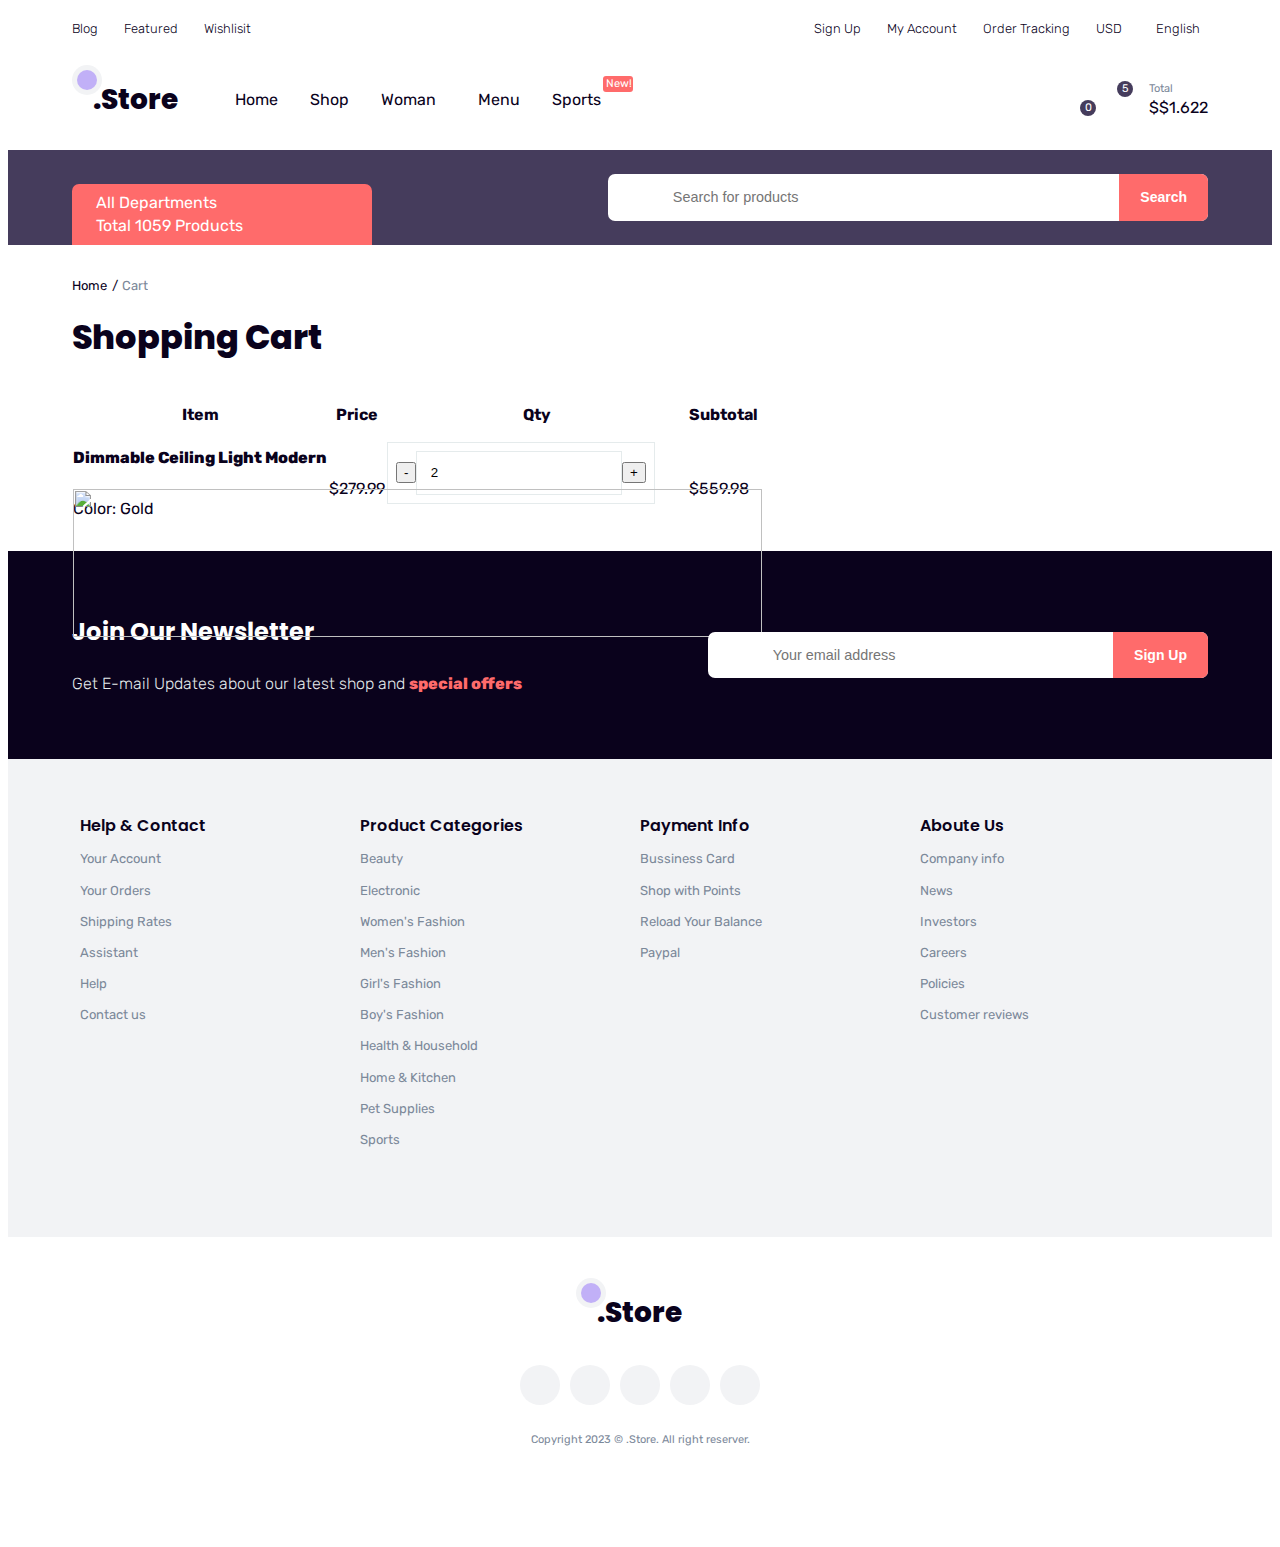
==== cart.html @ 0403518c "New Update" ====
<!DOCTYPE html>
<html lang="en">
  <head>
    <meta charset="UTF-8" />
    <meta http-equiv="X-UA-Compatible" content="IE=edge" />
    <meta name="viewport" content="width=device-width, initial-scale=1.0" />
    <link rel="stylesheet" href="style.css" />
    <link
      href="https://cdn.jsdelivr.net/npm/remixicon@2.5.0/fonts/remixicon.css"
      rel="stylesheet"
    />
    <link
      rel="stylesheet"
      href="https://cdn.jsdelivr.net/npm/swiper@8/swiper-bundle.min.css"
    />
    <title>E-commerce Website</title>
  </head>

  <body>
    <div id="page" class="site page-cart">
      <aside class="site-off desktop-hide">
        <div class="off-canvas">
          <div class="canvas-head">
            <div class="logo">
              <a href="/"><span class="circle"></span>.Store</a>
            </div>
            <a href="#" class="t-close flexcenter"
              ><i class="ri-close-line"></i
            ></a>
          </div>
          <div class="departments"></div>
          <nav></nav>
          <div class="thetop-nav"></div>
        </div>
      </aside>

      <!-- Start Header -->
      <header>
        <!-- Header Top -->
        <div class="header-top mobile-hide">
          <div class="container">
            <div class="wrapper flexitem">
              <div class="left">
                <ul class="flexitem main-links">
                  <li><a href="#">Blog</a></li>
                  <li><a href="#">Featured</a></li>
                  <li><a href="#">Wishlisit</a></li>
                </ul>
              </div>
              <div class="right">
                <ul class="flexitem main-links">
                  <li><a href="#">Sign Up</a></li>
                  <li><a href="#">My Account</a></li>
                  <li><a href="#">Order Tracking</a></li>
                  <li>
                    <a href="#"
                      >USD
                      <span class="icon-small"
                        ><i class="ri-arrow-down-s-line"></i></span
                    ></a>
                    <ul>
                      <li class="current"><a href="#">USD</a></li>
                      <li><a href="#">EURO</a></li>
                      <li><a href="#">GBP</a></li>
                      <li><a href="#">IDR</a></li>
                    </ul>
                  </li>
                  <li>
                    <a href="#"
                      >English
                      <span class="icon-small"
                        ><i class="ri-arrow-down-s-line"></i></span
                    ></a>
                    <ul>
                      <li class="current"><a href="#">English</a></li>
                      <li><a href="#">German</a></li>
                      <li><a href="#">Spanish</a></li>
                      <li><a href="#">Bahasa</a></li>
                    </ul>
                  </li>
                </ul>
              </div>
            </div>
          </div>
        </div>
        <!-- Header Top ------ -->

        <!-- header-nav -->
        <div class="header-nav">
          <div class="container">
            <div class="wrapper flexitem">
              <a href="#" class="trigger desktop-hide"
                ><i class="ri-menu-2-line"></i
              ></a>
              <div class="left flexitem">
                <div class="logo">
                  <a href="/"><span class="circle"></span>.Store</a>
                </div>
                <nav class="mobile-hide">
                  <ul class="flexitem second-links">
                    <li><a href="#">Home</a></li>
                    <li><a href="#">Shop</a></li>
                    <li class="has-child">
                      <a href="#"
                        >Woman
                        <div class="icon-small">
                          <i class="ri-arrow-down-s-line"></i>
                        </div>
                      </a>
                      <div class="mega">
                        <div class="container">
                          <div class="wrapper">
                            <div class="flexcol">
                              <div class="row">
                                <h4>Woman's Clothing</h4>
                                <ul>
                                  <li><a href="#">Dresses</a></li>
                                  <li><a href="#">Tops & Tees</a></li>
                                  <li><a href="#">Jackets & Capris</a></li>
                                  <li><a href="#">Sweaters</a></li>
                                  <li><a href="#">Costumes</a></li>
                                  <li><a href="#">Hoodies & Sweatshirts</a></li>
                                  <li><a href="#">Pajamas & Robes</a></li>
                                  <li><a href="#">Shorts</a></li>
                                  <li><a href="#">Swimwear</a></li>
                                </ul>
                              </div>
                            </div>
                            <div class="flexcol">
                              <div class="row">
                                <h4>Jewelry</h4>
                                <ul>
                                  <li><a href="#">Accessories</a></li>
                                  <li><a href="#">Bags & Purses</a></li>
                                  <li><a href="#">Necklaces</a></li>
                                  <li><a href="#">Rings</a></li>
                                  <li><a href="#">Earrings</a></li>
                                  <li><a href="#">Bracelets</a></li>
                                  <li><a href="#">Body Jewelry</a></li>
                                </ul>
                              </div>
                            </div>
                            <div class="flexcol">
                              <div class="row">
                                <h4>Beauty</h4>
                                <ul>
                                  <li><a href="#">Bath Accessories</a></li>
                                  <li><a href="#">Makeup & Cosmetics</a></li>
                                  <li><a href="#">Skin Care</a></li>
                                  <li><a href="#">Hair Care</a></li>
                                  <li><a href="#">Essential Oils</a></li>
                                  <li><a href="#">Fragrances</a></li>
                                  <li><a href="#">Soap & Bath Bombs</a></li>
                                  <li>
                                    <a href="#">Face Masks & Coverings</a>
                                  </li>
                                  <li><a href="#">Soap Kits & Gifts</a></li>
                                </ul>
                              </div>
                            </div>
                            <div class="flexcol">
                              <div class="row">
                                <h4>Top Brands</h4>
                                <ul>
                                  <li><a href="#">Nike</a></li>
                                  <li><a href="#">Louis Vuitton</a></li>
                                  <li><a href="#">Hermes</a></li>
                                  <li><a href="#">Gucci</a></li>
                                  <li><a href="#">Zalando</a></li>
                                  <li><a href="#">Tiffany & Co.</a></li>
                                  <li><a href="#">Zara</a></li>
                                  <li><a href="#">H&M</a></li>
                                  <li><a href="#">Cartier</a></li>
                                  <li><a href="#">Chanel</a></li>
                                  <li><a href="#">Hurley</a></li>
                                </ul>
                                <a href="#" class="view-all"
                                  >View all Brands
                                  <i class="ri-arrow-right-line"></i
                                ></a>
                              </div>
                            </div>
                            <div class="flexcol products">
                              <div class="row">
                                <div class="media">
                                  <div class="thumbnail object-cover">
                                    <a href="#">
                                      <img
                                        src="assets/products/apparel4.jpg"
                                        alt=""
                                      />
                                    </a>
                                  </div>
                                </div>
                                <div class="text-content">
                                  <h4>Most wanted</h4>
                                  <a href="#" class="primary-button"
                                    >Order Now</a
                                  >
                                </div>
                              </div>
                            </div>
                          </div>
                        </div>
                      </div>
                    </li>
                    <li><a href="#">Menu</a></li>
                    <li>
                      <a href="#"
                        >Sports
                        <div class="fly-item"><span>New!</span></div>
                      </a>
                    </li>
                  </ul>
                </nav>
              </div>
              <div class="right">
                <ul class="flexitem second-links">
                  <li class="mobile-hide">
                    <a href="#">
                      <div class="icon-large">
                        <i class="ri-heart-line"></i>
                      </div>
                      <div class="fly-item">
                        <span class="item-number">0</span>
                      </div>
                    </a>
                  </li>
                  <li class="iscart">
                    <a href="#">
                      <div class="icon-large">
                        <i class="ri-shopping-cart-line"></i>
                        <div class="fly-item">
                          <span class="item-number">5</span>
                        </div>
                      </div>
                      <div class="icon-text">
                        <div class="mini-text">Total</div>
                        <div class="cart-total">$$1.622</div>
                      </div>
                    </a>
                    <div class="mini-cart">
                      <div class="content">
                        <div class="cart-head">5 item in cart</div>
                        <div class="cart-body">
                          <ul class="products mini">
                            <!-- item 1 -->
                            <li class="item">
                              <div class="thumbnail object-cover">
                                <a href="#"
                                  ><img src="assets/products/home2.jpg" alt=""
                                /></a>
                              </div>
                              <div class="item-content">
                                <p>
                                  <a href="#">Dimmable Ceiling Light Modern</a>
                                </p>
                                <span class="price">
                                  <span>$279.99</span>
                                  <span class="fly-item">
                                    <span>2x</span>
                                  </span>
                                </span>
                              </div>
                              <a href="" class="item-remove"
                                ><i class="ri-close-line"></i
                              ></a>
                            </li>
                            <!-- item 1-------- -->
                            <!-- item 2 -->
                            <li class="item">
                              <div class="thumbnail object-cover">
                                <a href="#"
                                  ><img src="assets/products/home3.jpg" alt=""
                                /></a>
                              </div>
                              <div class="item-content">
                                <p>
                                  <a href="#"
                                    >Modern Storage Cabinet with Door & 3
                                    Drawers</a
                                  >
                                </p>
                                <span class="price">
                                  <span>$129.99</span>
                                  <span class="fly-item">
                                    <span>lx</span>
                                  </span>
                                </span>
                              </div>
                              <a href="" class="item-remove"
                                ><i class="ri-close-line"></i
                              ></a>
                            </li>
                            <!-- item 2--------- -->
                            <!-- item 3 -->
                            <li class="item">
                              <div class="thumbnail object-cover">
                                <a href="#"
                                  ><img src="assets/products/home4.jpg" alt=""
                                /></a>
                              </div>
                              <div class="item-content">
                                <p>
                                  <a href="#">Vonanda velvet Sofe Couch </a>
                                </p>
                                <span class="price">
                                  <span>$352.99</span>
                                  <span class="fly-item">
                                    <span>lx</span>
                                  </span>
                                </span>
                              </div>
                              <a href="" class="item-remove"
                                ><i class="ri-close-line"></i
                              ></a>
                            </li>
                            <!-- item 3--------- -->
                            <!-- item 4 -->
                            <li class="item">
                              <div class="thumbnail object-cover">
                                <a href="#"
                                  ><img src="assets/products/home5.jpg" alt=""
                                /></a>
                              </div>
                              <div class="item-content">
                                <p><a href="#">Awesome Bed for a Couple</a></p>
                                <span class="price">
                                  <span>$579.99</span>
                                  <span class="fly-item">
                                    <span>lx</span>
                                  </span>
                                </span>
                              </div>
                              <a href="" class="item-remove"
                                ><i class="ri-close-line"></i
                              ></a>
                            </li>
                            <!-- item 4--------- -->
                          </ul>
                        </div>
                        <div class="cart-footer">
                          <div class="subtotal">
                            <p>Subtotal</p>
                            <p>$1.622.95</p>
                          </div>
                          <div class="actions">
                            <a href="/cart.html" class="primary-button"
                              >Checkout</a
                            >
                            <a href="/checkout.html" class="secondary-button"
                              >View Cart</a
                            >
                          </div>
                        </div>
                      </div>
                    </div>
                  </li>
                </ul>
              </div>
            </div>
          </div>
        </div>
        <!-- header-nav------ -->

        <!-- header-main  -->
        <div class="header-main mobile-hide">
          <div class="container">
            <div class="wrapper flexitem">
              <div class="left">
                <div class="dpt-cart">
                  <div class="dpt-head">
                    <div class="main-text">All Departments</div>
                    <div class="main-text mobile-hide">Total 1059 Products</div>
                    <a href="#" class="dpt-trigger mobile-hide">
                      <i class="ri-menu-3-line ri-xl"></i>
                      <i class="ri-close-line ri-xl"></i>
                    </a>
                  </div>
                  <div class="dpt-menu">
                    <ul class="second-links">
                      <li class="has-child beauty">
                        <a href="#">
                          <div class="icon-large">
                            <i class="ri-bear-smile-line"></i>
                          </div>
                          Beauty
                          <div class="icon-small">
                            <i class="ri-arrow-right-s-line"></i>
                          </div>
                        </a>
                        <ul>
                          <li><a href="#">Makeup</a></li>
                          <li><a href="#">Skin Care</a></li>
                          <li><a href="#">Hair Care</a></li>
                          <li><a href="#">Fragrance</a></li>
                          <li><a href="#">Foot & Hand Care</a></li>
                          <li><a href="#">Tools & Accessories</a></li>
                          <li><a href="#">Shave & Hair Removal</a></li>
                          <li><a href="#">Personal Care</a></li>
                        </ul>
                      </li>
                      <li class="has-child electronic">
                        <a href="#">
                          <div class="icon-large">
                            <i class="ri-bluetooth-line"></i>
                          </div>
                          Electronic
                          <div class="icon-small">
                            <i class="ri-arrow-right-s-line"></i>
                          </div>
                        </a>
                        <ul>
                          <li><a href="#">Camera</a></li>
                          <li><a href="#">Cell Phones</a></li>
                          <li><a href="#">Computers</a></li>
                          <li><a href="#">GPS & Navigation</a></li>
                          <li><a href="#">Headphones</a></li>
                          <li><a href="#">Home Audio</a></li>
                          <li><a href="#">Television</a></li>
                          <li><a href="#">Video Projectors</a></li>
                          <li><a href="#">Wearable technology</a></li>
                        </ul>
                      </li>
                      <li class="has-child fashion">
                        <a href="#">
                          <div class="icon-large">
                            <i class="ri-t-shirt-air-line"></i>
                          </div>
                          Woman's Fashion
                          <div class="icon-small">
                            <i class="ri-arrow-right-s-line"></i>
                          </div>
                        </a>
                        <ul>
                          <li><a href="#">Clothing</a></li>
                          <li><a href="#">Shoes</a></li>
                          <li><a href="#">Jewelry</a></li>
                          <li><a href="#">Watches</a></li>
                          <li><a href="#">Handbags</a></li>
                          <li><a href="#">Accessories</a></li>
                          <li><a href="#">Personal Care</a></li>
                        </ul>
                      </li>
                      <li>
                        <a href="#">
                          <div class="icon-large">
                            <i class="ri-shirt-line"></i>
                          </div>
                          Man's Fashion
                          <div class="icon-small">
                            <i class="ri-arrow-right-s-line"></i>
                          </div>
                        </a>
                      </li>
                      <li>
                        <a href="#">
                          <div class="icon-large">
                            <i class="ri-user-5-line"></i>
                          </div>
                          Girl's Fashion
                          <div class="icon-small">
                            <i class="ri-arrow-right-s-line"></i>
                          </div>
                        </a>
                      </li>
                      <li>
                        <a href="#">
                          <div class="icon-large">
                            <i class="ri-user-6-line"></i>
                          </div>
                          Boy's Fashion
                          <div class="icon-small">
                            <i class="ri-arrow-right-s-line"></i>
                          </div>
                        </a>
                      </li>
                      <li>
                        <a href="#">
                          <div class="icon-large">
                            <i class="ri-heart-pulse-line"></i>
                          </div>
                          Health & Household
                          <div class="icon-small">
                            <i class="ri-arrow-right-s-line"></i>
                          </div>
                        </a>
                      </li>
                      <li class="has-child homekit">
                        <a href="#">
                          <div class="icon-large">
                            <i class="ri-t-shirt-air-line"></i>
                          </div>
                          Home & Kitchen
                          <div class="icon-small">
                            <i class="ri-arrow-right-s-line"></i>
                          </div>
                        </a>
                        <div class="mega">
                          <div class="flexcol">
                            <div class="row">
                              <h4><a href="#">Kitchen & Dining</a></h4>
                              <ul>
                                <li><a href="#">Kitchen</a></li>
                                <li><a href="#">Dining Room</a></li>
                                <li><a href="#">Pantry</a></li>
                                <li><a href="#">Great Room</a></li>
                                <li><a href="#">Breakfast Room</a></li>
                              </ul>
                            </div>
                            <div class="row">
                              <h4><a href="#">Living</a></h4>
                              <ul>
                                <li><a href="#">Living Room</a></li>
                                <li><a href="#">Family Room</a></li>
                                <li><a href="#">Sunroom</a></li>
                              </ul>
                            </div>
                          </div>
                          <div class="flexcol">
                            <div class="row">
                              <h4><a href="#">Bed & Bath</a></h4>
                              <ul>
                                <li><a href="#">Bathroom</a></li>
                                <li><a href="#">Powder Room</a></li>
                                <li><a href="#">Bedroom</a></li>
                                <li><a href="#">Storage & Closet</a></li>
                                <li><a href="#">Baby & Kids</a></li>
                              </ul>
                            </div>
                            <div class="row">
                              <h4><a href="#">Utility</a></h4>
                              <ul>
                                <li><a href="#">Laundry</a></li>
                                <li><a href="#">Garage</a></li>
                                <li><a href="#">Mudroom</a></li>
                              </ul>
                            </div>
                          </div>
                          <div class="flexcol">
                            <div class="row">
                              <h4><a href="#">Outdoor</a></h4>
                              <ul>
                                <li><a href="#">Landscape</a></li>
                                <li><a href="#">Patio</a></li>
                                <li><a href="#">Deck</a></li>
                                <li><a href="#">Pool</a></li>
                                <li><a href="#">Backyard</a></li>
                                <li><a href="#">Porch</a></li>
                                <li><a href="#">Exterior</a></li>
                                <li><a href="#">Outdoor Kitchen</a></li>
                                <li><a href="#">Front yard</a></li>
                                <li><a href="#">Driveway</a></li>
                                <li><a href="#">Poolhouse</a></li>
                              </ul>
                            </div>
                          </div>
                        </div>
                      </li>
                      <li>
                        <a href="#">
                          <div class="icon-large">
                            <i class="ri-android-line"></i>
                          </div>
                          Pet Supplies
                        </a>
                      </li>
                      <li>
                        <a href="#">
                          <div class="icon-large">
                            <i class="ri-basketball-line"></i>
                          </div>
                          Sports
                        </a>
                      </li>
                      <li>
                        <a href="#">
                          <div class="icon-large">
                            <i class="ri-shield-star-line"></i>
                          </div>
                          Best Seller
                        </a>
                      </li>
                    </ul>
                  </div>
                </div>
              </div>
              <div class="right">
                <div class="search-box">
                  <form action="" class="search">
                    <span class="icon-large"
                      ><i class="ri-search-line"></i
                    ></span>
                    <input type="search" placeholder="Search for products" />
                    <button type="submit">Search</button>
                  </form>
                </div>
              </div>
            </div>
          </div>
        </div>
        <!-- header-main-------- -->
      </header>
      <!-- End Header -->

      <!-- Start Main -->
      <main>
        <div class="single-cart">
          <div class="container">
            <div class="wrapper">
              <div class="breadcrumb">
                <ul class="flexitem">
                  <li><a href="#">Home</a></li>
                  <li>Cart</li>
                </ul>
              </div>
              <div class="page-title">
                <h1>Shopping Cart</h1>
              </div>
              <div class="products one cart">
                <div class="flexwrap">
                  <form action="" class="form-cart">
                    <div class="item">
                      <table id="cart-table">
                        <thead>
                          <tr>
                            <th>Item</th>
                            <th>Price</th>
                            <th>Qty</th>
                            <th>Subtotal</th>
                            <th></th>
                          </tr>
                        </thead>
                        <tbody>
                          <tr>
                            <td class="flexitem">
                              <div class="thumbnail object-cover">
                                <a href="#"
                                  ><img src="assets/products/home2.jpg" alt=""
                                /></a>
                              </div>
                              <div class="content">
                                <strong>
                                  <a href="#">Dimmable Ceiling Light Modern</a>
                                </strong>
                                <p>Color: Gold</p>
                              </div>
                            </td>
                            <td>$279.99</td>
                            <td>
                              <div class="qty-control flexitem">
                                <button class="minus">-</button>
                                <input type="text" value="2" min="1" />
                                <button class="plus">+</button>
                              </div>
                            </td>
                            <td>$559.98</td>
                            <td></td>
                          </tr>
                        </tbody>
                      </table>
                    </div>
                  </form>
                  <div class="cart-summary styled"></div>
                </div>
              </div>
            </div>
          </div>
        </div>
      </main>
      <!-- End Main -->

      <!-- Start Footer -->
      <footer>
        <!-- NewsLetter -->
        <div class="newsletter">
          <div class="container">
            <div class="wrapper">
              <div class="box">
                <div class="content">
                  <h3>Join Our Newsletter</h3>
                  <p>
                    Get E-mail Updates about our latest shop and
                    <strong>special offers</strong>
                  </p>
                </div>
                <form action="" class="search">
                  <span class="icon-large"><i class="ri-mail-line"></i></span>
                  <input
                    type="mail"
                    placeholder="Your email address"
                    required
                  />
                  <button type="submit">Sign Up</button>
                </form>
              </div>
            </div>
          </div>
        </div>
        <!-- NewsLetter------- -->

        <!-- Widgets -->
        <div class="widgets">
          <div class="container">
            <div class="wrapper">
              <div class="flexwrap">
                <div class="row">
                  <div class="item mini-links">
                    <h4>Help & Contact</h4>
                    <ul class="flexcol">
                      <li><a href="#">Your Account</a></li>
                      <li><a href="#">Your Orders</a></li>
                      <li><a href="#">Shipping Rates</a></li>
                      <li><a href="#">Assistant</a></li>
                      <li><a href="#">Help</a></li>
                      <li><a href="#">Contact us</a></li>
                    </ul>
                  </div>
                </div>
                <div class="row">
                  <div class="item mini-links">
                    <h4>Product Categories</h4>
                    <ul class="flexcol">
                      <li><a href="#">Beauty</a></li>
                      <li><a href="#">Electronic</a></li>
                      <li><a href="#">Women's Fashion</a></li>
                      <li><a href="#">Men's Fashion</a></li>
                      <li><a href="#">Girl's Fashion</a></li>
                      <li><a href="#">Boy's Fashion</a></li>
                      <li><a href="#">Health & Household</a></li>
                      <li><a href="#">Home & Kitchen</a></li>
                      <li><a href="#">Pet Supplies</a></li>
                      <li><a href="#">Sports</a></li>
                    </ul>
                  </div>
                </div>
                <div class="row">
                  <div class="item mini-links">
                    <h4>Payment Info</h4>
                    <ul class="flexcol">
                      <li><a href="#">Bussiness Card</a></li>
                      <li><a href="#">Shop with Points</a></li>
                      <li><a href="#">Reload Your Balance</a></li>
                      <li><a href="#">Paypal</a></li>
                    </ul>
                  </div>
                </div>
                <div class="row">
                  <div class="item mini-links">
                    <h4>Aboute Us</h4>
                    <ul class="flexcol">
                      <li><a href="#">Company info</a></li>
                      <li><a href="#">News</a></li>
                      <li><a href="#">Investors</a></li>
                      <li><a href="#">Careers</a></li>
                      <li><a href="#">Policies</a></li>
                      <li><a href="#">Customer reviews</a></li>
                    </ul>
                  </div>
                </div>
              </div>
            </div>
          </div>
        </div>
        <!-- Widgets-------- -->

        <!-- Footer-Info -->
        <div class="footer-info">
          <div class="container">
            <div class="wrapper">
              <div class="flexcol">
                <div class="logo">
                  <a href="#"><span class="circle"></span>.Store</a>
                </div>
                <div class="socils">
                  <ul class="flexitem">
                    <li>
                      <a href="#"><i class="ri-twitter-line"></i></a>
                    </li>
                    <li>
                      <a href="#"><i class="ri-facebook-line"></i></a>
                    </li>
                    <li>
                      <a href="#"><i class="ri-instagram-line"></i></a>
                    </li>
                    <li>
                      <a href="#"><i class="ri-linkedin-line"></i></a>
                    </li>
                    <li>
                      <a href="#"><i class="ri-youtube-line"></i></a>
                    </li>
                  </ul>
                </div>
              </div>
              <p class="mini-text">
                Copyright 2023 © .Store. All right reserver.
              </p>
            </div>
          </div>
        </div>
        <!-- Footer-Info----- -->
      </footer>
      <!-- End Footer -->

      <!-- menu-bottom -->
      <div class="menu-bottom desktop-hide">
        <div class="container">
          <div class="wrapper">
            <nav>
              <ul class="flexitem">
                <li>
                  <a href="#">
                    <i class="ri-bar-chart-line"></i>
                    <span>Trending</span>
                  </a>
                </li>
                <li>
                  <a href="#">
                    <i class="ri-user-6-line"></i>
                    <span>Account</span>
                  </a>
                </li>
                <li>
                  <a href="#">
                    <i class="ri-heart-line"></i>
                    <span>Wishlist</span>
                  </a>
                </li>
                <li>
                  <a href="#0" class="t-search">
                    <i class="ri-search-line"></i>
                    <span>Search</span>
                  </a>
                </li>
                <li>
                  <a href="#0" class="cart-trigger">
                    <i class="ri-shopping-cart-line"></i>
                    <span>Cart</span>
                    <div class="fly-item">
                      <span class="item-number">0</span>
                    </div>
                  </a>
                </li>
              </ul>
            </nav>
          </div>
        </div>
      </div>
      <!-- menu-bottom------ -->

      <!-- Search-Bottom -->
      <div class="search-bottom desktop">
        <div class="container">
          <div class="wrapper">
            <form action="" class="search">
              <a href="#" class="t-close search-close flexcenter">
                <i class="ri-close-line"></i>
              </a>
              <span class="icon-large"><i class="ri-mail-line"></i></span>
              <input type="search" placeholder="Your email address" required />
              <button type="submit">Search</button>
            </form>
          </div>
        </div>
      </div>
      <!-- Search-Bottom----- -->

      <!-- Overlay -->
      <div class="overlay"></div>
      <!-- Overlay------ -->
    </div>
    <script src="https://cdn.jsdelivr.net/npm/swiper@8/swiper-bundle.min.js"></script>

    <script src="https://cdnjs.cloudflare.com/ajax/libs/fslightbox/3.3.1/index.js"></script>

    <script src="main.js"></script>

    <script>
      const FtoShow = ".filter";
      const Fpopup = document.querySelector(FtoShow);
      const Ftrigger = document.querySelector(".filter-trigger");

      Ftrigger.addEventListener("click", () => {
        setTimeout(() => {
          if (!Fpopup.classList.contains("show")) {
            Fpopup.classList.add("show");
          }
        }, 250);
      });
      // Auto Close by Click outside .filter
      document.addEventListener("click", (e) => {
        const isClosest = e.target.closest(FtoShow);
        if (!isClosest && Fpopup.classList.contains("show")) {
          Fpopup.classList.remove("show");
        }
      });
    </script>
  </body>
</html>
---- style.css ----
@import url("https://fonts.googleapis.com/css2?family=Poppins:wght@300;600;700;800&family=Rubik:wght@300;400;500;600&display=swap");
/* Fonts: 
- Poppins: 300,600,700,800
- Rubik: 300,400,500,600 */
:root {
  --primary-color: #ff6b6b;
  --secondary-color: #794afa;
  --secondary-dark-color: #453c5c;

  --white-color: #fff;
  --light-bg-color: #f2f3f5;
  --light-text-color: #7c899a;
  --border-color: #e5ebec;
  --dark-color: #0a021c;

  --font-small: 13px;
  --font-smaller: 11px;

  --percent100: 100%;
  --percent50: 50%;

  --fw3: 300;
  --fw4: 400;
  --fw5: 500;
  --fw6: 600;
  --fw7: 700;
  --fw8: 800;
  --trans-background-color: 0.3s color 0.3s;
  --trans-background: background-color 0.3s;
  --trans-color: color 0.3s;
}
/* .site{
  padding: 0;
} */

*,
::before,
::after {
  box-sizing: border-box;
}
body {
  font-family: "Rubik", sans-serif;
  font-size: 16px;
  font-weight: 400;
  line-height: 1.4;
  color: var(--dark-color);
  background-color: var(--white-color);
}
a {
  text-decoration: none;
  color: inherit;
  -webkit-tap-highlight-color: transparent;
}
ul {
  list-style: none;
  margin: 0;
  padding: 0;
}
img {
  max-width: var(--percent100);
  vertical-align: middle;
}
strong {
  font-weight: var(--fw8);
}
table {
  border-collapse: collapse;
  border-spacing: 0;
}
input::placeholder {
  font: inherit;
}
h1,
h2,
h3,
h4 {
  font-family: "Poppins";
}
h1 {
  font-size: calc(1.3em + 1vw);
  font-weight: var(--fw8);
  line-height: 1;
}
h2 {
  font-size: 2.5em;
}
h3 {
  font-size: 1.2em;
  font-weight: var(--fw7);
}
h4 {
  font-size: 1em;
  font-weight: var(--fw6);
}

.container {
  max-width: 1200px;
  margin: 0 auto;
  padding: 0 0.938em;
}
.column {
  margin-left: -0.938em;
  margin-right: -0.938em;
}
.column .row {
  padding: 0 0.938em;
}
.flexwrap {
  display: flex;
  flex-wrap: wrap;
}
.flexcenter {
  display: flex;
  align-items: center;
  justify-content: center;
}
.flexitem {
  display: flex;
  align-items: center;
}
.flexcol {
  display: flex;
  flex-direction: column;
  gap: 1em;
}
.main-links a:hover {
  color: var(--secondary-color);
}
.second-links a:hover {
  color: var(--light-text-color);
}
.icon-small,
.icon-large {
  display: flex;
  align-items: center;
  padding: 0 0.25em;
  /* font-weight: normal; */
}
.icon-small {
  font-size: 1.25em;
  margin-left: auto;
}
.icon-large {
  font-size: 1.75em;
  padding: 0 0.75em 0 0;
}
.mobile-hide {
  display: none;
}
.object-cover img {
  position: absolute;
  object-fit: cover;
  width: var(--percent100);
  height: var(--percent100);
  display: block;
}
.products .media{
  position: relative;
  flex-shrink: 0;
  overflow: hidden;
}
.primary-button, .secondary-button, .light-button{
  font-size: var(--font-small);
  padding: 0.9em 2em;
  width: fit-content;
  border-radius: 2em;
  transition: var(--trans-background-color);
}
.primary-button{
  background-color: var(--primary-color);
  color: var(--white-color);
}
.primary-button:hover{
  background-color: var(--dark-color);
}
.secondary-button{
  background-color: var(--secondary-dark-color);
  color: var(--white-color);
}
.secondary-button:hover{
  background-color: var(--light-bg-color);
  color: var(--secondary-dark-color);
}
.light-button{
  background-color: var(--light-bg-color);
}
.light-button:hover{
  background-color: var(--secondary-color);
  color: var(--white-color);
}
.view-all{
  font-size: var(--font-small);
  display: flex;
  gap: 1em;
  transition: var(--trans-color);
}
.mini-text{
  font-size: var(--font-smaller);
  color: var(--light-text-color);
}







/* Header */
:where(.off-canvas, header) li > a {
  display: flex;
  position: relative;
  line-height: inherit;
  transform-origin: var(--trans-color);
}

.header-top .wrapper {
  font-size: var(--font-small);
  font-weight: var(--fw3);
  justify-content: space-between;
  line-height: 42px;
}
.header-top .wrapper ul {
  gap: 2em;
}
.header-top li {
  position: relative;
}
.header-top ul ul {
  position: absolute;
  left: -1em;
  line-height: 2em;
  background-color: var(--white-color);
  border: 1px solid var(--border-color);
  z-index: 1;
  display: none;
}

:where(.header-top, .thetop-nav) .right ul ul li a {
  padding: 0.25em 1em;
}
:where(.header-top, .thetop-nav) .right ul ul li.current a {
  background-color: var(--border-color);
}
.header-top li:hover ul {
  display: block;
}
/* Header Top--------- */







/* Header Nav--------- */

.header-nav {
  font-size: 1.5em 0;
  margin-bottom: 1.5em;
  border-bottom: 1px solid var(--border-color);
}

.trigger {
  font-size: 1.5em;
  display: flex;
  padding: 0.25em;
  margin-right: 0.5em;
}
.logo a {
  font-family: "Poppins";
  font-size: 1.75em;
  position: relative;
  font-weight: var(--fw8);
  display: flex;
  padding-left: 0.75em;
  margin-right: 2em;
}
.circle {
  position: absolute;
  top: -15px;
  left: 0;
  width: 30px;
  height: 30px;
  border-radius: var(--percent50);
  background-color: var(--light-bg-color);
  z-index: 1;
}
.circle::before {
  content: "";
  position: absolute;
  width: 20px;
  height: 20px;
  border-radius: var(--percent50);
  background-color: var(--secondary-color);
  bottom: 5px;
  right: 5px;
  opacity: 0.4;
}
.header-nav nav > ul {
  line-height: 100px;
  gap: 2em;
}
.fly-item {
  position: absolute;
  height: 16px;
  font-size: var(--font-smaller);
  padding: 3px;
  text-align: center;
  line-height: 10px;
  color: var(--white-color);
}
nav .fly-item,
.header-nav .mini-cart .price .fly-item {
  top: 50%;
  margin-top: -24px;
  width: 30px;
  border-radius: 3px;
  right: -32px;
  background-color: var(--primary-color);
}

.header-nav .right {
  position: relative;
  margin-left: auto;
}
.header-nav .right .icon-large {
  position: relative;
}
.header-nav .right .fly-item {
  top: 0;
  right: 16px;
  width: 16px;
  background-color: var(--secondary-dark-color);
  border-radius: var(--percent50);
}
.mega .flexcol {
  flex: 1;
  min-width: 180px;
  /* padding-right: 2.5em; */
  margin-bottom: 1.5em;
  z-index: 1;
}
/* Header Nav -----------*/

/* Header Main*/
.header-main{
  background-color: var(--secondary-dark-color);
  padding: 1.5em 0;
  margin-bottom: 2em;
}
.dpt-cart{
  position: relative;
  z-index: 10;
}
.dpt-cart .dpt-head{
  position: relative;
  width: 300px;
  padding: 0.50em 1.5em;
  background-color: var(--primary-color);
  border-radius: 7px 7px 0 0;
  color: var(--white-color);
  margin-bottom: -2.15em;
}
.dpt-cart .dpt-head .mini-text{
  color: var(--light-bg-color);
}
.dpt-cart .dpt-trigger{
  position: absolute;
  right: 0;
  top: 0;
  padding: 1.3em;
  height: 60px;
  width: 60px;
}
.dpt-menu > ul > li > a{
  font-size: var(--font-small);
  height: 46px;
  align-items: center;
}
.dpt-menu .has-child:hover ul{
  display: block;
}
.dpt-menu .has-child li a:hover{
  text-decoration: underline;
}
/* Search Form */
.header-main .right{
  flex: 1;
}
form{
  position: relative;
}
form.search input{
  line-height: 3.25em;
  padding: 0 7em 0 4.5em;
  border: 0;
  outline: 0;
  width: var(--percent100);
  border-radius: 7px;
  font-size: 0.9em;
  font-weight: var(--fw3);
}
form.search :where(span,button){
  position: absolute;
  top: 0;
  padding: 0.55em 1.5em;
  font-size: 1em;
  color: var(--light-text-color);
  height: var(--percent100);
}
form.search button{
  right: 0;
  border: 0;
  outline: 0;
  font-size: 0.875em;
  font-weight: var(--fw6);
  background-color: var(--primary-color);
  color: var(--white-color);
  border-radius: 0 7px 7px 0;
  cursor: pointer;
  transition: var(--trans-background);
}
form.search button:hover{
  background-color: var(--dark-color);
}
/* Search Form-------- */

/* Responsive Menu */
.site-off{
  position: fixed;
  top: 0;
  width: 320px;
  height: var(--percent100);
  background-color: var(--white-color);
  overflow: auto;
  z-index: 1000;
  transform: translateX(-100%);
  visibility: hidden;
  transition: transform .4s, visibility .4s;
  will-change: transform, visibility;
}
.showmenu .site-off{
  transform: translateX(0);
  visibility: visible;
  transform: transform .4s 0s, visibility 0s 0s;
}
.off-canvas{
  width: var(--percent100);
  height: var(--percent100);
  touch-action: auto;
  padding: 1.5em;
}
.off-canvas .canvas-head{
  color: var(--white-color);
  display: flex;
  justify-content: space-between;
  padding: 1.5em;
  margin: -1.5em -1.5em -1.5em;
  background-color: var(--secondary-dark-color);
  border-bottom-left-radius:160px 25px;
}
.off-canvas .canvas-head .logo{
  z-index: 10;
  position: relative;
}
.off-canvas .canvas-head .logo .circle{
  opacity: 0.75;
}
.t-close{
  font-size: 1.25em;
  width: 32px;
  height: 32px;
  border-radius: var(--percent50);
  background-color: var(--percent100);
  color: var(--white-color);
  transition: var(--trans-background-color);
}
.t-close:hover{
  background-color: var(--white-color);
  color: var(--secondary-dark-color);
  overflow: 0.75;
}
.off-canvas .dpt-head{
  font-size: var(--font-small);
  padding: 1em;
  margin-top: 3em;
  margin-bottom: 1em;
  text-align: center;
  background-color: var(--light-bg-color);
  border-radius: 7px 7px 0 0;
}
.off-canvas .has-child > :where(ul, .mega){
  font-size: var(--font-small);
  font-weight: var(--fw3);
  line-height: 25px;
  padding-left: 3em;

  height: auto;
  max-height: 0;
  overflow: hidden;
  transition: max-height .3s cubic-bezier(0.215, 0.610, 0.355, 1);
}
.off-canvas .expand > :where(ul, .mega){
  max-height: 2000px;
}


.off-canvas .thetop-nav ul, .off-canvas nav > ul {
  flex-direction: column;
  align-items: flex-start;
  font-size: var(--font-small);
  line-height: 36px;
  padding-top: 1.25em;
  margin: 1.25em 0;
  border-top: 1px solid var(--border-color);
}
.off-canvas nav .mega{
  padding: 0;
}
.off-canvas nav .mega .products{
  display: none;
}
.off-canvas .has-child .icon-small{
  padding: 0.5em;
  line-height: initial;
}
.off-canvas .dpt-menu .icon-small{
  transform: rotate(90deg);
}
.off-canvas .has-child {
  width: var(--percent100);
}
.off-canvas .thetop-nav .right > ul > :where(:nth-child(4), li:nth-child(5) > a){
  display: none;
} 
.off-canvas .thetop-nav .right ul ul {
  display: flex;
  flex-direction: row;
}
.off-canvas .thetop-nav .right ul ul li a{
  padding: 0.5em;
  border: 1px solid var(--border-color);
  line-height: 16px;
  margin: 0 0.5em 0.5em 0;
}
/* Responsive Menu----------- */

/* Slider */
.slider .item{
  position: relative;
  height: 474px;
}
.slider .item::before{
  content: '';
  position: absolute;
  top: 30%;
  left: 0;
  width: 450px;
  height: 300px;
  background-color: var(--white-color);
  z-index: 1;
  filter: blur(50px);
  opacity: 0.8;
}
.slider .text-content{
  position: relative;
  height: var(--percent100);
  justify-content: flex-end;
  padding: 0 0 10% 10%;
  z-index: 1;
}
.slider h4{
  font-size: var(--font-small);
  font-weight: var(--fw7);
  width: fit-content;
  padding: 4px 10px;
  background-color: var(--dark-color);
  color: var(--white-color);
  border-radius: 4px;
}
.text-content :where(h2,h3) span:first-child{
  font-weight: var(--fw3);
  color: var(--light-text-color);
}
.text-content :where(h2,h3) span:last-child{
  color: var(--secondary-dark-color);
  text-transform: uppercase;
  letter-spacing: -1px;
}
.swiper-pagination .swiper-pagination-bullet-active{
  background-color: var(--secondary-dark-color);
}

/* Slider----------- */

/* Brands */
.brands .wrapper{
  flex-wrap: wrap;
  justify-content: space-around;
  padding: 2em 0;
}
.brands .item img{
  opacity: .25;
  transition: opacity 0.3s;
}
.brands .item a:hover img{
  opacity: 1;
}
/* Brands----------- */

/* Products Block Style */
.sectop{
  justify-content: space-between;
  padding-bottom: 0.5em;
  margin-bottom: 2em;
  border-bottom: 1px solid var(--border-color);
}
.sectop h2{
  position: relative;
  font-size: 1.5em;
  font-weight: var(--fw7);
}
.sectop h2 span:not(.circle){
  padding: 0 0 0 2em;
}
.sectop h2 .circle{
  top: -5px;
}

/* Products Block Style----------- */

/* Global Products */
.products .offer{
  text-align: center;
  margin-bottom: 1.5em;
}
.products .offer p{
  text-transform: uppercase;
  margin-bottom: 0.5em;
}
.products .offer ul{
  gap: 1em;
}
.products .offer ul li{
  position: relative;
  width: 34px;
  height: 34px;
  padding: 0.5em;
  line-height: initial;
  color: var(--secondary-dark-color);
  background-color: var(--light-bg-color);
  border-radius: 5px;
}
.products .offer ul li:not(:last-child)::before{
  content: ':';
  position: absolute;
  right: -0.6em;
  color: var(--light-text-color);
}
.products :where(.image, .thumbnail) img{
  transition: transform 0.3s;
}
.products :where(.image, .thumbnail):hover img{
  transform: scale(1.1);
}
.products .hoverable{
  position: absolute;
  top: 0;
  right: 0;
}
.products .hoverable li a{
  display: flex;
  align-items: center;
  justify-content: center;
  width: 28px;
  height: 28px;
  padding: 0.25em;
  margin: 0.25em;
  border-radius: var(--percent50);
  line-height: 1;
  background-color: var(--white-color);
  opacity: 0.5;
  transition: var(--trans-background-color), opacity .3s;
}
.products .item:hover .hoverable li a{
opacity: 1;
}
.products .hoverable li a:hover{
  color: var(--white-color);
  background-color: var(--dark-color);
}
.products .hoverable li.active a:hover{
  background-color: var(--primary-color);
}
.products .hoverable li:not(.active){
  transform: translateX(100%);
  opacity: 0;
  transition: transform .3s opacity .2s;
}
.products .item:hover .hoverable li{
  transform: translateX(0);
  opacity: 1;
}
.products .hoverable li:last-child{
  transition-delay: .1s;
}
.products .discount{
  top: auto;
  right: 0;
  left: auto;
  bottom: 0;
  background-color: transparent;
  z-index: 1;
}
.products .discount::before{
  background-color: var(--dark-color);
}
.products .discount span{
  position: relative;
  font-size: 9px;
  font-weight: var(--fw5);
  color: var(--white-color);
}
.products .content{
  display: flex;
  flex-direction: column;
  line-height: normal;  
}
.products:where(.big,.main, .one) .content{
  gap: 1em;
  margin-top: 1.25em;
} 
.products .rating{
  display: flex;
  align-items: center;
  gap: 0.5em;
}
.products .rating .stars{
  width: 80px;
  height: 20px;
  background-image: url("data:image/svg+xml,%3Csvg xmlns='http://www.w3.org/2000/svg' viewBox='0 0 24 24' width='16' height='16'%3E%3Cpath fill='none' d='M0 0h24v24H0z'/%3E%3Cpath d='M12 18.26l-7.053 3.948 1.575-7.928L.587 8.792l8.027-.952L12 .5l3.386 7.34 8.027.952-5.935 5.488 1.575 7.928z' fill='rgba(241,196,14,1)'/%3E%3C/svg%3E");
  background-position-y:top;
  background-repeat-y:no-repeat ;
}
.products .item:where(:nth-child(3),:nth-child(3)) .stars{
  width: 34px;
}
.products h3{
  font-family: 'Rubik';
  font-size: 1em;
  overflow: hidden;
  text-overflow: ellipsis;
  -webkit-line-clamp:2;
  display: -webkit-box;
  -webkit-box-orient:vertical;
  margin: 0;
}
.products h3 a:hover{
  text-decoration: underline;
}
.products .price .current{
  font-size: calc(1em + 1vw);
  color: var(--primary-color);
  margin-right: 0.25em;
}
.products .price .normal{
  color: var(--light-text-color);
  text-decoration: line-through;
}
.products .stock .qty{
  display: flex;
justify-content: space-between;
}
.products .stock .bar{
  height: 3px;
  margin-top: 1em;
  background-color: var(--border-color);
  overflow: hidden;
}
.products .stock .available{
  height: 3px;
  width: 21%;
  background-color: var(--secondary-color);
}
.products .item{
  display: flex;
  position: relative;
}
.products .stock-danger{
  color: var(--primary-color);
}
.flexwrap .row{
  flex: 0 0 100%;
  width: 100%;
  margin-bottom: 2em;
}




/* Global Products------ */

/* Big Products */

.products.big .item{
  flex-direction: column;
  padding: 2.5em;
  border: 2px solid var(--secondary-dark-color);
  border-radius: 7px;
  max-width: 460px;
  margin: 0 auto;
}
/* Big Products------- */

/* Products Main */
.products.mini .item{
  margin-bottom: 2em;
}
.products.mini .media{
  width: 130px;
  height: 160px;
  margin-right: 1.25em;
}
.products.mini .content{
  margin: 0;
  gap: 0.35em;
}
.products:where(.mini,.main) h3 {
  font-weight: 500;
}
/* Products part 2 */
.products.main .item{
  flex-direction: column;
  flex: 0 0 100%;
  padding: 0 0.938em;
  padding-bottom: 2em;
}
.products.main .media{
  height: 390px;
}
.products.main .footer{
  position: absolute;
  left: 0;
  right: 0;
  padding: 0 1em 1em;
  border-radius: 7px;
  z-index: 1;
  background: linear-gradient(0deg, var(--light-bg-color) 0%, var(--white-color) 70%);
  opacity: 0;
  visibility: hidden;
  will-change: opacity;
  transition: all .2s ease-in-out;
}
.products.main .item:hover .footer{
  opacity: 1;
  visibility: visible;
}
.products.main .footer ul{
  list-style: disc;
  padding: 1.25em 0 0 1.25em;
  line-height: 1.8;
  border-top: 1px solid var(--border-color);
  margin-top: 145px;
}
.products.main  .item:hover .content > *:not(.footer){
  z-index: 3;
}

/* Products part 2------- */

/* Banner */
.banners .item{
  position: relative;
  background-color: var(--white-color);
  border: 1px solid var(--border-color);
}
.banner .image{
  text-align: right;
}
.banner .row .item .text-content h3,h4{
  margin: 0;
}
.banner .get-gray{
  background-color: var(--border-color);
}
.banner :where(.text-content, .over-link){
  position: absolute;
  top: 0;
  left: 0;
  width: var(--percent100);
  height: var(--percent100);
}
.banner .text-content{
  padding: 1.5em 2.5em;
}
.banner h3{
  font-size: calc(1em + 0.5vw);
  font-weight: var(--fw3);
}
.banner h3 span{
  font-size: 80%;
}
.banner .primary-button{
  z-index: 3;
}
.banners .product-categories .item{
  display: flex;
  padding: 1.5em;
}
.banners .product-categories .image{
  max-width: 150px;
}
.mini-links ul{
  font-size: var(--font-small);
  color: var(--light-text-color);
  margin-top: 1em;
}
.banner .second-links{
  margin-top: 2em;
}
.mini-links li a:hover{
  text-decoration: underline;
}
/* Banners------- */

/* Products Main----- */

/* Header Main-----------*/

/* Header -----------*/

/* Footer */

/* newsletter */
.newsletter{
  padding: 2.5em 0;
  background-color: var(--dark-color);
  color: var(--white-color);
}
.newsletter h3{
  font-size: 1.5em;
}
.newsletter p{
  font-weight: var(--fw3);
  color: var(--border-color);
  margin: 0.5em 0 1.5em;
}
.newsletter p strong{
  color: var(--primary-color);
}
.newsletter form{
  max-width: 500px;
  width: var(--percent100);
}
/* newsletter---- */

/* widgets */
.widgets{
  padding: 3.5em 2.5em;
  background-color: var(--light-bg-color);
}
/* widgets---- */

/* Footer-Info */
.footer-info{
  padding: 3.5em 0 5em;
}
.footer-info .wrapper .flexcol{
  align-items: center;
  gap: 0;
}
.footer-info ul li a{
  font-size: 1.25em;
  display: flex;
  align-items: center;
  justify-content: center;
  width: 40px;
  height: 40px;
  background-color: var(--light-bg-color);
  border-radius: var(--percent50);
  margin: 0.25em;
  transition: var(--trans-background);
}
.footer-info ul li a:hover{
  background-color: var(--border-color);
}
.footer-info .logo a{
  margin: 0 0 1em -0.75em;
}
.footer-info .mini-text{
  margin-top: 2em;
  text-align: center;
}
/* Footer-Info------- */

/* Footer------ */

/* Bottom Menu */
.menu-bottom{
  position: fixed;
  left: 0;
  right: 0;
  bottom: 0;
  height: 60px;
  background-color: var(--white-color);
  box-shadow: 0 -2px 10px rgb(0 0 0 / 10%);
  z-index: 900;
}
.menu-bottom nav li{
  flex: 1;
}
.menu-bottom nav li a{
  position: relative;
  display: flex;
  flex-direction: column;
  align-items: center;
  padding: 0.5em 0;
  color: var(--light-text-color);
  transition: var(--trans-color);
}
.menu-bottom nav li a:hover{
  color: var(--dark-color);
}
.menu-bottom nav li a span{
  font-size: var(--font-smaller);
}
.menu-bottom nav li a i{
  font-size: 1.25em;
}
.menu-bottom .fly-item{
  right: 50%;
  width: 16px;
  border-radius: var(--percent50);
  margin-right: -20px;
  background-color: var(--secondary-dark-color);
}
/* Bottom Menu------ */

/* Search Bottom */
.search-bottom{
  position: fixed;
  bottom: 60px;
  width: var(--percent100);
  padding: 2.5em 0;
  background-color: var(--secondary-dark-color);
  z-index: 1000;
  visibility: hidden;
  opacity: 0;
  will-change: visibility, opacity;
}
.showsearch .search-bottom{
  visibility: inherit;
  opacity: 1;
}
.search-bottom .t-close{
  position: absolute;
  top: -54px;
  right: 0;
  background-color: var(--dark-color);
}
.search-bottom .t-close:hover{
  background-color: var(--primary-color);
}
/* Search Bottom------- */

/* Overlay */
.overlay{
  position: fixed;
  width: var(--percent100);
  height: var(--percent100);
  top: 0;
  left: 0;
  z-index: 999;
  background-color: rgba(0,0,0,0.4);
  visibility: hidden;
  opacity: 0;
  will-change: visibility, opacity;
}
.showmenu .overlay{
  opacity: 1;
  visibility: inherit;
}
/* Overlay----- */



/* Page Single */

.page-home .dpt-cart .dpt-trigger,
.dpt-trigger .ri-close-line,
.showdpt .dpt-trigger .ri-menu-3-line{
  display: none;
}
.showdpt .dpt-trigger .ri-close-line{
display: block;
}

/* Breadcrumb */
.breadcrumb{
  font-size: var(--font-small);
  margin-bottom: 2em;
}
.breadcrumb li:not(:last-child)::after{
  content: "/";
  padding: 0 0.35em;
}
.breadcrumb li:last-child{
  display: block;
  white-space: nowrap;
  overflow: hidden;
  text-overflow: ellipsis;
  color: var(--light-text-color);
}
/* Breadcrumb----- */

/* Products details */
.products.one .item{
  flex-direction: column;
}
.products.one .price .discount{
  font-size: 1em;
  font-weight: var(--fw7);
  line-height: 1;
  position: absolute;
  top: 0;
  bottom: auto;
  padding: 1em;
  z-index: 2;
  background-color: var(--dark-color);
  color: var(--white-color);
  border-radius: var(--percent50);
  margin: 0.5em;
}
.products.one :where(.big-image, .small-image){
  overflow: hidden;
}
.products.one .big-image{
  position: relative;
  margin-bottom: 1em;
}
.products.one :where(.big-image, .small-image) img{
  object-fit: cover;
  width: var(--percent100);
  height: var(--percent100);
  display: block;
}
.products.one .thumbnail-show{
  position: relative;
  width: 130px;
  height: 110px;
  overflow: hidden;
  margin:  0 2em 2em 0;
}
.products :is(.swiper-button-next, .swiper-button-prev){
  outline: 0;
  color: var(--secondary-dark-color);
  transition: var(--trans-background), transform 0.3s;
}
.products .big-image:hover .swiper-button-next{
  transform: translateX(10px);
}
.products .big-image:hover .swiper-button-prev{
  transform: translateX(-10px);
}
.products :is(.swiper-button-next, .swiper-button-prev)::after{
  font-size: 1.5em;
}
.products .big-image:hover :is(.swiper-button-next, .swiper-button-prev){
  background-color: var(--light-bg-color);
}
/* Products details-------- */


/* Products description */
.products.one .available{
  font-size: var(--font-small);
  font-weight: var(--fw5);
  padding: 0.5em;
  margin-right: 1em;
  border-radius: 3px;
  color: #10ac84;
  background-color: var(--light-bg-color);
}
.products.one .add-review{
  color: var(--dark-color);
}
.products.one .price{
  display: flex;
  gap: 1em;
  align-items: center;
  flex-wrap: wrap;
}
.products.one .price .current{
  font-size: 2.5em;
}
.products .variant form{
  display: flex;
  margin-top: 0.5em;
}
.products .variant form p{
position: relative;
margin: 0 0.5em 0.5em;
}
.products :where(.variant, .actions) .circle{
  display: block;
  position: static;
  top: 0;
  margin: 0;
  cursor: pointer;
  z-index: 1;
}
:where(.products .variant, .filter-block:not(.pricing)) input{
  clip: rect(0,0,0,0);
  overflow: hidden;
  position: absolute;
  height: 0;
  width: 0;
}
.products .variant label::before{
  opacity: 1;
}
.products .variant label[for="cogrey"]::before{
background-color: #576574;
}
.products .variant label[for="coblue"]::before{
background-color: #45a0ff;
}
.products .variant label[for="cogreen"]::before{
background-color: #1dd1a1;
}
.single-product .variant form p input:checked + label{
  background-color: transparent;
  border: 2px solid var(--dark-color);
  color: var(--white-color);
}
.products .sizes .variant label::before{
  background-color: var(--white-color);
}
.products .sizes .variant label span{
  position: absolute;
  top: 0;
  left: 0;
  width: var(--percent100);
  height: var(--percent100);
  font-size: .85em;
  display: flex;
  align-items: center;
  justify-content: center;
}
.single-product .sizes .variant form p input:checked + label::before{
  background-color: var(--dark-color);
  opacity: 1;
}

.products .actions {
  display: flex;
  flex-wrap: wrap;
  margin-top: 2em;
}
.products .qty-control{
  width: fit-content;
  padding: 0.5em;
  border: 1px solid var(--border-color);
  margin: 0 2em 2em 0;
}
.products .actions :where(input, button){
  font-size: 1.25em;
  outline: 0;
  border: 0;
}
.products .actions input{
  width: 50px;
  text-align: center;
}
.products .qty-control button::before{
  background-color: transparent;
}
.products .actions .button-cart{
  flex: 1;
  min-width: 200px;
}
.products .actions .button-cart button{
  width: var(--percent100);
  cursor: pointer;
}
.wish-share a{
  display: flex;
  align-items: center;
  text-transform: uppercase;
  font-weight: var(--fw7);
  margin: 1em 2em 1em 0;
  transition: var(--trans-color);
}
/* Products description---------- */

/* Product Review */
.products .collapse .has-child > a{
  position: relative;
  font-weight: var(--fw7);
  text-transform: uppercase;
  padding: 1em 1.25em;
  border-top: 1px solid var(--border-color);
  gap: 1em;
  align-items: flex-start;
}
.products .collapse .has-child > a::before{
  content: "+";
  position: absolute;
  left: 0;
}
.products .collapse .content{
  margin: 0 0 1.5em 2em;
  font-size: var(--font-small);
}
.products .collapse .content li span:first-child{
  min-width: 100px;
  display: inline-flex;
  font-weight: var(--fw7);
  text-transform: uppercase;
}
.products .collapse table{
  line-height: 3em;
}
.products .collapse table thead th{
  vertical-align: bottom;
  border-bottom: 2px solid var(--dark-color);
}
.products .collapse table :where(th, td){
  border-bottom: 1px solid var(--border-color);
  padding-left: 2em;
}
.products .collapse .content{
  display: none;
}
.products .collapse .expand .content{
  display: flex;
}
.products .collapse .expand > a::before{
  content: "-";
}
/* Product Review------ */

/* Product Review Details*/
.products .reviews h4{
  font-size: 2em;
  color: var(--light-text-color);
  padding-top: 1em;
  margin: 1em 0 0.5em;
  border-top: 1px solid var(--border-color);
}
.products .review-block{
  color: initial;
}
.products .review-block-head > a{
  display: block;
  font-size: 1.25em;
  width: var(--percent100);
  margin-top: 1em;
  text-align: center;
}
.products .review-block-head .rate-sun{
  position: relative;
  font-size: 4em;
  font-weight: var(--fw7);
  padding-right: 0.5em;
}
.products .review-block-head .rate-sun::before{
  content: "";
  width: 2px;
  height: 50px;
  display: block;
  position: absolute;
  top: 10px;
  right: 13px;
  transform: rotate(22deg);
  background-color: var(--light-bg-color);
}
.products .review-block-body .item{
  /* gap: 1em; */
  /* padding-bottom: 2.5em; */
  margin-top: 2em;
}
.products .review-block-body .item .review-form :where(.person, .mini-text){
  margin: 0;
  padding: 0;
}
.products .review-block-body :where(.person, .review-title){
  font-weight: var(--fw7);
  text-transform: uppercase;
}
.products .review-block-body :where(.review-title, .view-all){
  font-size: 1.25em;
  justify-content: end;
}
.products .review-block-body .review-text{
  font-weight:var(--fw5);
  text-transform:capitalize ;
}
.products .review-block-body .item:not(:last-child){
  border-bottom: 1px solid var(--border-color);
}
/* Product Review Details------ */

/* Product Review Form */
.review-form .rating{
  flex-wrap: wrap;
}
.review-form p{
  font-size: 1.25em;
  margin-right: 1em;
}
.review-form .rate-this input{
  display: none;
}
.review-form .rate-this label{
  float: right;
  font-size: 2em;
  color: var(--secondary-dark-color);
}
.rate-this > input:checked ~ label,
.rate-this:not(:checked) > label:hover,
.rate-this:not(:checked) > label:hover ~ label{
  color: #f1c40e;
}
.rate-this > input:checked + label:hover,
.rate-this > input:checked ~ label:hover,
.rate-this > input:hover ~ input:checked ~ label,
.rate-this > input:checked ~ label:hover ~ label{
  color: #ffed85;
}
.review-form form{
  margin-top: 2.5em;
}
form p{
  display: flex;
  flex-direction: column;
  margin-bottom: 2em;
}
form :where(input,textarea){
  line-height: 1;
  padding: 1em;
  border: 1px solid var(--border-color);
  outline: 0;
}
form label{
  font-weight: var(--fw5);
  margin-bottom: 0.5em;
  text-transform: uppercase;
}

/* Product Review Form------ */

/* Page Single----- */

/* Page Single Special Offer */
.page-single .stock{
  margin: 2em 0;
}
.page-single .stock .qty span:last-child{
  color: initial;
}
.single-product .stock .bar{
  height: 10px;
}
.page-single .stock .bar .available{
  margin: 0;
  border-radius: 0;
  background-color: var(--secondary-dark-color);
}
.related-products .content{
  height: var(--percent100);
}
.related-products .offer{
  margin: 0;
}
.related-products .offer p{
  margin: 0 1em 0 0;
  text-transform: none;
  line-height: 1;
}
.related-products .offer ul li{
  width: 28px;
  height: 28px;
  font-size: var(--font-small);
  padding: 0.5em 0.25em;
}
.related-products .content .stock{
  margin-top: auto;
}
/* Page Single Special Offer------ */

/* Page Category */
.single-category .holder{
  display: flex;
  flex-direction: column;
}
.single-category .sidebar,
.single-category .section{
  flex: 1 0 100%;
}
/* Sidebar Products filter */
.filter-block{
  margin-bottom: 1em;
  padding-bottom: 1em;
}
.filter-block:not(:last-child){
  border-bottom: 1px solid var(--border-color);
}
.filter-block h4{
  font-size: 1.25em;
  margin-bottom: 0.5em;
}
.filter-block li{
  display: flex;
  font-size: 0.9em;
  position: relative;
  line-height: 2;
}
.filter-block label .checked{
  position: relative;
  width: 16px;
  height: 16px;
  line-height: 0;
  display: inline-block;
  border: 1px solid var(--secondary-dark-color);
  vertical-align: text-top;
  margin: 0 7px 0 0;
  cursor: pointer;
}
.filter-block label .checked::before{
  content: "";
  position: absolute;
  width: 10px;
  height: 10px;
  background-color: var(--secondary-dark-color);
  top: 2px;
  left: 2px;
  opacity: 0;
}
.filter-block input:checked + label .checked::before{
  opacity: 1;
}
.filter-block li .count{
  margin-left: auto;
  color: var(--light-text-color);
}
.bycolor label[for="cored"]::before{
  background-color: var(--primary-color);
}
.bycolor label[for="colight"]::before{
  background-color: var(--border-color);
}
.bycolor input:checked + label{
  background-color: transparent;
  border: 1px solid var(--dark-color);
}
input[type="range"]{
  -webkit-appearance: none;
  width: var(--percent100);
}
input[type="range"]:focus{
  outline: 0;
}
input[type="range"]::-webkit-slider-runnable-track{
width: var(--percent100);
height: 5px;
cursor: pointer;
background-color: var(--border-color);
box-shadow: none;
border: 0;
}
input[type="range"]::-webkit-slider-thumb{
  z-index: 2;
  position: relative;
  height: 18px;
  width: 14px;
  background-color: var(--primary-color);
  -webkit-appearance: none;
  margin-top: -7px;
}
.byprice .price-range{
  display: flex;
  justify-content: space-between;
  color: var(--light-text-color);
  margin-top: 0.5em;
}
/* Sidebar Products filter------- */

/* Page Category Products-block */
.page-title{
  margin-bottom: 3em;
}
.cat-description p{
  font-weight: var(--fw3);
  font-size: 0.9em;
}
.cat-navigation{
  font-size: 0.85em;
  margin: 2em 0;
  justify-content: flex-end;
  gap: 1em;
}
.cat-navigation .item-filter{
  margin-right: auto;
}
.cat-navigation > div{
  position: relative;
}
.cat-navigation .item-filter a{
  align-items: center;
  text-transform: uppercase;
}
.cat-navigation ul{
  display: none;
  position: absolute;
  left: 0;
  min-width: var(--percent100);
  width: max-content;
  z-index: 10;
}
.cat-navigation .label, .cat-navigation ul li{
  display: flex;
  gap: 0.5em;
  padding: 0.5em 1em;
  transition: var(--trans-color);
}
:where(.item-sortir, .item-options) .label,
.cat-navigation ul{
  color: var(--light-text-color);
  background-color: var(--light-bg-color);
  cursor: pointer;
}
.cat-navigation :where(label, ul li):hover{
  color: var(--dark-color);
}
:where(.item-sortir, .item-options):hover ul{
  display: block;
}
.load-more{
  margin: 2em 0 4em;
}
.filter{
  position: fixed;
  top: 0;
  left: 0;
  bottom: 0;
  padding: 2em;
  max-width: 400px;
  width: 90%;
  background-color: var(--white-color);
  overflow: auto;
  z-index: 1000;
  box-shadow: rgb(0,0,0 / 30%) 0 10px 50px;
  visibility: hidden;
  opacity: 0;
}
.filter.show{
  visibility: visible;
  opacity: 1;
}
/* Page Category Products-block------ */

/* Page Category Products-Cart------ */
.mini-cart{
  position: absolute;
  width: 400px;
  top: 100%;
  right: 0;
  background-color: var(--white-color);
  z-index: 1000;
  box-shadow: rgb(0 0 0 / 30%) 0 10px 50px;
  visibility: hidden;
  opacity: 0;
}
.iscart:hover .mini-cart{
  visibility: visible;
  opacity: 1;
}
.mini-cart .products img{
  transform: none;
}
.mini-cart ul :where(li, .price){
  position: relative;
}
.mini-cart .content{
  width: var(--percent100);
  height: var(--percent100);
  touch-action: auto;
  padding: 0.7em 1.5em;
}
.mini-cart .cart-head{
  font-size: 1.5em;
  font-weight: var(--fw5);
  color: var(--light-text-color);
  margin-bottom: .5em;
  padding-bottom: .4em;
  border-bottom: 1px solid var(--border-color);
}
.mini-cart .cart-body{
  padding: 0 1.5em;
  margin: 0 -1.5em;
  max-height: 450px;
  overflow: auto;
}
.mini-cart .thumbnail{
  position: relative;
  width: 80px;
  height: 80px;
  flex-shrink: 0;
  margin-right: 1em;
}
.mini-cart .item-content p{
  font-size: var(--font-small);
  font-weight: var(--fw5);
  line-height: 1.2;
  margin: 0 0 1.5em 0;
}
.mini-cart .item-remove{
  margin-left: 1em;
  flex: 1;
  justify-content: flex-end;
}
.mini-cart .subtotal{
  display: flex;
  flex-direction: column;
  border-top: 1px solid var(--border-color);
}
.mini-cart .subtotal p:last-child{
  font-size: 2em;
  margin-top: 0;
}
.mini-cart .actions a{
  display: block;
  width: var(--percent100);
  text-align: center;
  margin-bottom: 1em;
}
.mini-cart.show{
 visibility: visible;
 opacity: 1;
 position: fixed;
 top: 0;
 bottom: 0;
 max-width: 400px;
 width: 900%;
}

/* Page Category Products-Cart------ */

/* Page Category------- */


/* Media query */

/* Responsive mobile */
@media screen  and (min-width:481px) {

.products.main .item{
flex: 0 0 50%;  
}

/* Page Single  */
.products.one .big-image{
  margin-bottom: 2em;
}
.products.one .image-show{
  height: 680px;
}
.products.one .thumbnail-show{
  height: 160px;
}
/* Page Single-----  */

}

/* Responsive mobile----- */

/* Responsive Tap */
@media screen and (min-width:768px) {
  .products .price .current{
    font-size: 1.25em;
  }
  .products.mini, .banner .row, .widgets .row{
    flex: 0 0 50%;
  }
  .products.main .item{
    flex: 0 0 33.3333%;  
    }
    .products.one .row{
      flex: 0 0 50%;
      width: 50%;
    }
    .products.one .is_sticky, .is_sticky{
      position: sticky;
      top: 2em;
    }
}
/* Responsive Tap------- */


/* Responsive lapTop */


@media screen and (min-width: 992px) {
  .container {
    padding: 0 2em;
  }
  .desktop-hide {
    display: none;
  }
  .mobile-hide {
    display: block;
  }
  .logo a {
    margin-right: 2em;
  }
  .header-nav {
    padding: 0;
    margin: 0;
    border-bottom: 0;
  }
  .header-nav .right li > a {
    margin-left: 1em;
  }

  /* Mega Menu */
  nav .mega {
    position: absolute;
    width: var(--percent100);
    height: auto;
    top: auto;
    left: 0;
    right: 0;
    padding: 2.5em;
    line-height: 2em;
    background-color: var(--light-bg-color);
    box-shadow: rgb(0 0 0 / 20%) 0 30px 20px -30px;
    z-index: 100;
    display: none;
  }

  nav li.has-child:hover .mega{
    display: block;
  }
  nav .mega .wrapper {
    display: flex;
  }

  nav .mega h4 {
    font-size: 0.8em;
    text-transform: uppercase;
  }
  nav .mega ul {
    font-size: var(--font-small);
  }
  nav .mega .woman-brands {
    display: flex;
    flex-wrap: wrap;
    max-width: 1 0px;
  }
  nav .mega .woman-brands li {
    min-width: 80px;
  }
  nav .mega .view-all {
    margin-top: 1em;
  }
  nav .mega .products {
    flex: 2;
    padding: 0;
    align-items: center;
    position: relative;
  }
  nav .mega .products .row {
    width: var(--percent100);
  }
  nav .mega .products .media {
    height: 400px;
  }
  nav .mega .products .text-content{
    line-height: initial;
    display: flex;
    flex-direction: column;
    align-items: center;
    gap: 0.5em;
    margin-top: .5em;
    position: absolute;
    bottom: 4em;
    width: var(--percent100);
  }
  nav .mega .products .text-content h4{
    font-size: 2em;
    font-weight: var(--fw8);
    text-align: center;
    color: var(--secondary-dark-color);
  }
  .header-main .right{
    max-width: 600px;
    margin-left: auto;
  }
  /* Department Menu */
  .dpt-menu{
    position: absolute;
    top: var(--percent100);
    width: 300px;
    background-color: var(--white-color);
    border: 1px solid var(--border-color);
    border-top: 0;
    border-bottom: 0;
  }
  .dpt-menu > ul > li > a{
    font-weight: var(--fw5);
    padding: 0 1.5em;
    border-bottom: 1px solid var(--border-color);
  }
  .dpt-menu .has-child > ul , .dpt-menu .mega{
    position: absolute;
    top: 0;
    left: var(--percent100);
    width: var(--percent100);
    height: auto;
    min-height: var(--percent100);
    padding: 1.5em;
    font-size: var(--font-small);
    line-height: 2.5em;
    border: 1px solid var(--border-color);
    border-top: 0;
    display: none;
    background-position: right bottom;
    background-repeat: no-repeat;
    background-size: auto;
  }
  
  /* showing the first sub menu */
  
  .dpt-menu .mega{
    display: none;
  }
  .dpt-menu .beauty ul{
    background: url(assets/menu/menu_bg1.jpg);
  }
  .dpt-menu .electronic ul{
    background: url(assets/menu/menu_bg2.jpg);
  }
  .dpt-menu .fashion ul{
    background: url(assets/menu/menu_bg3.jpg);
  }
  .dpt-menu .homekit .mega{
    background: url(assets/menu/menu_bg4.jpg);
    background-position: right bottom;
    background-repeat: no-repeat;
    background-size: auto;

  }

  .dpt-menu .has-child > :where(ul,.mega)::before{
    content: "";
    position: absolute;
    top: 0;
    left: 0;
    right: 0;
    bottom: 0;
    background: linear-gradient(90deg, rgba(255,255,255,1)0%, rgba(255,255,255,0)100% );

  }
  .dpt-menu .mega{
    width: auto;
    min-width: var(--percent100);
  }
  .dpt-menu .has-child:hover .mega{
    display: flex;
  }
  
  /* slider------ */
  
.slider > div > .wrapper{
  width: calc(100% - ( 300px + 2em));
  margin-left: auto;
}
/* Products */
.trending .products, .product-categories .row{
  flex: 0 0 33.3333%;
}
.products.big .media{
  max-height: 373px;
}

/* Products part2 */
.products.main .item, .widgets .row{
  flex: 0 0 25%;
}
/* Products part2-------- */
/* Products-------- */

/* Footer */
.newsletter .box{
  display: flex;
  justify-content: space-between;
  align-items: center;
}
/* Footer----- */


/* Page Single */
#page:not(.page-home) .dpt-menu{
  display: none;
}
#page.showdpt .dpt-menu{
  display: block;
}
.products.one .flexwrap > .row:last-child > .item{
  padding-left: 2em;
}
/* Page Single------ */

/* page category */
.single-category .holder{
  flex-direction: row;
}
.single-category .sidebar{
  flex: 1 0 25%;
}
.single-category .section{
  flex: 1 0 75%;
}
.single-category .sidebar .filter{
  padding-right: 1.5em;
  position: sticky;
  top: 2em;
  box-shadow: none;
  width: var(--percent100);
  z-index: initial;
  visibility: visible;
  opacity: 1;
}
.single-category .products.main .item{
  flex: 0 0 33.3333%;
}

/* page category----- */

}
/* Responsive lapTop----- */
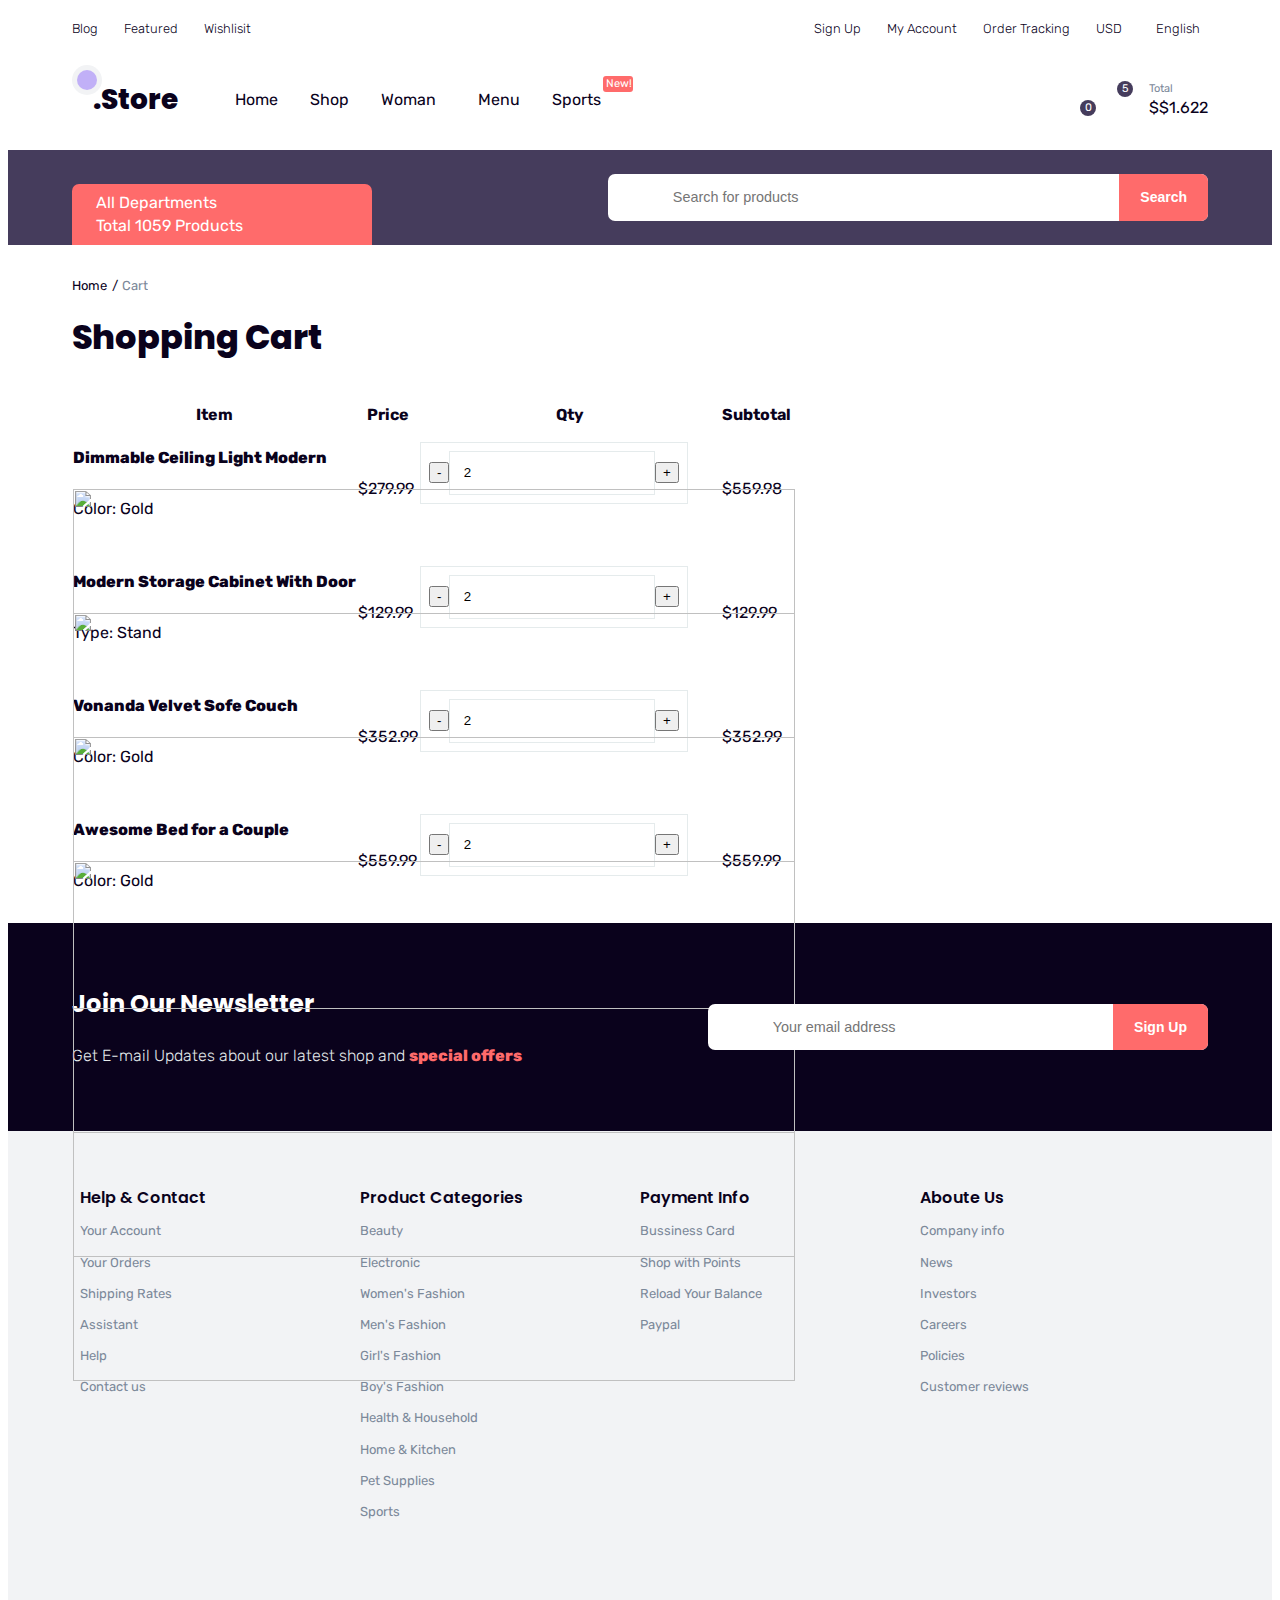
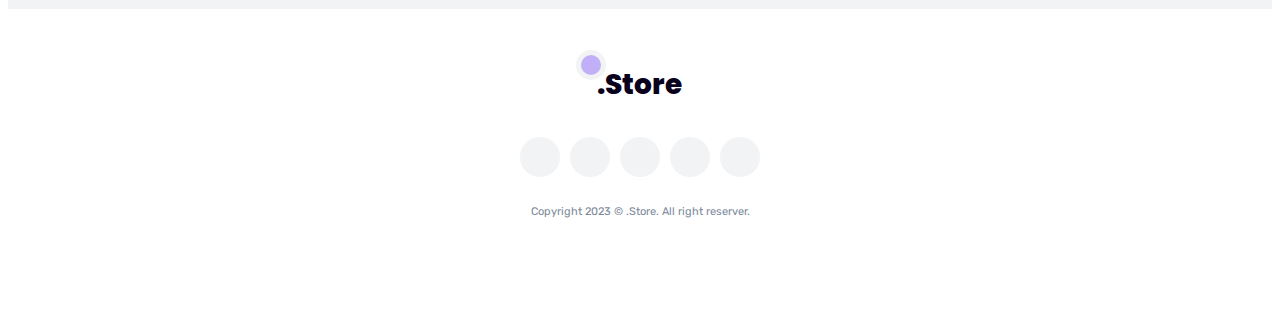
==== commit a35d6117: "New Update" ====
--- a/cart.html
+++ b/cart.html
@@ -655,13 +655,108 @@
                               </div>
                             </td>
                             <td>$559.98</td>
-                            <td></td>
+                            <td>
+                              <a href="#" class="item-remove"
+                                ><i class="ri-close-line"></i
+                              ></a>
+                            </td>
+                          </tr>
+                          <tr>
+                            <td class="flexitem">
+                              <div class="thumbnail object-cover">
+                                <a href="#"
+                                  ><img src="assets/products/home3.jpg" alt=""
+                                /></a>
+                              </div>
+                              <div class="content">
+                                <strong>
+                                  <a href="#"
+                                    >Modern Storage Cabinet With Door</a
+                                  >
+                                </strong>
+                                <p>Type: Stand</p>
+                              </div>
+                            </td>
+                            <td>$129.99</td>
+                            <td>
+                              <div class="qty-control flexitem">
+                                <button class="minus">-</button>
+                                <input type="text" value="2" min="1" />
+                                <button class="plus">+</button>
+                              </div>
+                            </td>
+                            <td>$129.99</td>
+                            <td>
+                              <a href="#" class="item-remove"
+                                ><i class="ri-close-line"></i
+                              ></a>
+                            </td>
+                          </tr>
+                          <tr>
+                            <td class="flexitem">
+                              <div class="thumbnail object-cover">
+                                <a href="#"
+                                  ><img src="assets/products/home4.jpg" alt=""
+                                /></a>
+                              </div>
+                              <div class="content">
+                                <strong>
+                                  <a href="#">Vonanda Velvet Sofe Couch</a>
+                                </strong>
+                                <p>Color: Gold</p>
+                              </div>
+                            </td>
+                            <td>$352.99</td>
+                            <td>
+                              <div class="qty-control flexitem">
+                                <button class="minus">-</button>
+                                <input type="text" value="2" min="1" />
+                                <button class="plus">+</button>
+                              </div>
+                            </td>
+                            <td>$352.99</td>
+                            <td>
+                              <a href="#" class="item-remove"
+                                ><i class="ri-close-line"></i
+                              ></a>
+                            </td>
+                          </tr>
+                          <tr>
+                            <td class="flexitem">
+                              <div class="thumbnail object-cover">
+                                <a href="#"
+                                  ><img src="assets/products/home5.jpg" alt=""
+                                /></a>
+                              </div>
+                              <div class="content">
+                                <strong>
+                                  <a href="#">Awesome Bed for a Couple</a>
+                                </strong>
+                                <p>Color: Gold</p>
+                              </div>
+                            </td>
+                            <td>$559.99</td>
+                            <td>
+                              <div class="qty-control flexitem">
+                                <button class="minus">-</button>
+                                <input type="text" value="2" min="1" />
+                                <button class="plus">+</button>
+                              </div>
+                            </td>
+                            <td>$559.99</td>
+                            <td>
+                              <a href="#" class="item-remove"
+                                ><i class="ri-close-line"></i
+                              ></a>
+                            </td>
                           </tr>
                         </tbody>
                       </table>
                     </div>
                   </form>
-                  <div class="cart-summary styled"></div>
+                  <div class="cart-summary styled">
+                    
+                  </div>
                 </div>
               </div>
             </div>
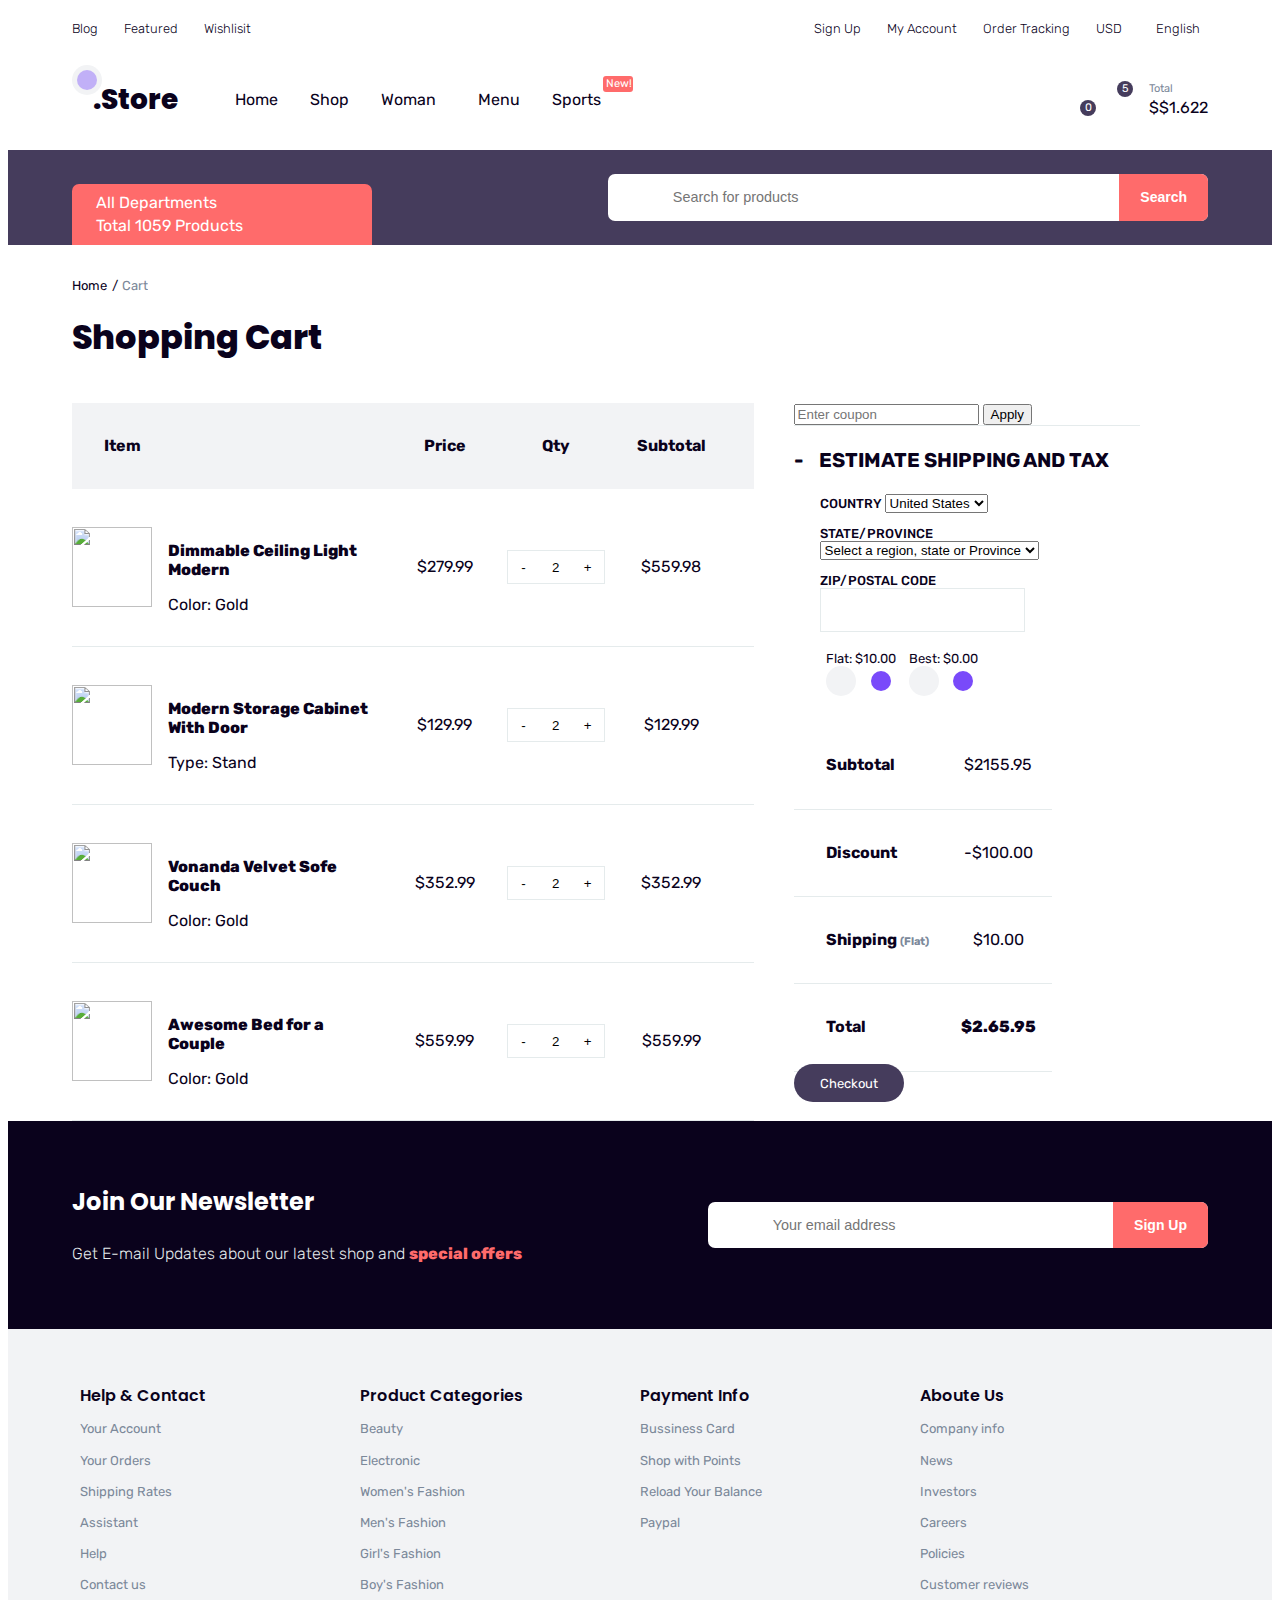
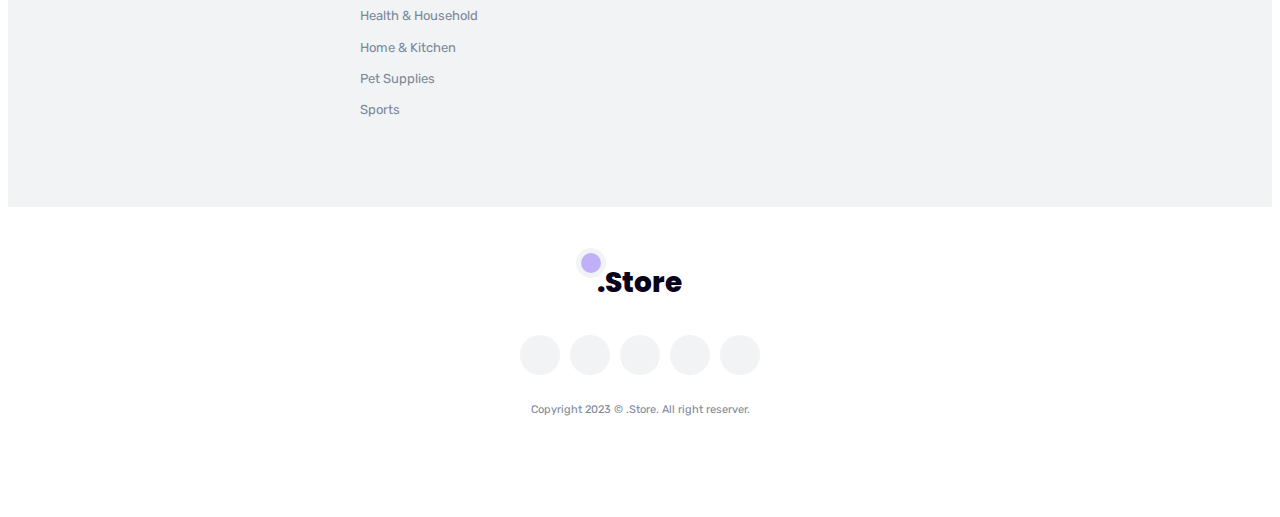
==== commit 8558899d: "New Update" ====
--- a/cart.html
+++ b/cart.html
@@ -755,7 +755,112 @@
                     </div>
                   </form>
                   <div class="cart-summary styled">
-                    
+                    <div class="item">
+                      <div class="coupon">
+                        <input type="text" placeholder="Enter coupon" />
+                        <button>Apply</button>
+                      </div>
+                      <div class="shipping-rate collapse">
+                        <div class="has-child expand">
+                          <a href="#" class="icon-small"
+                            >Estimate Shipping and Tax</a
+                          >
+                          <div class="content">
+                            <div class="countries">
+                              <form action="">
+                                <label for="country">Country</label>
+                                <select name="" id="">
+                                  <option value=""></option>
+                                  <option value="1">Afganistan</option>
+                                  <option value="2">Aland Islan</option>
+                                  <option value="3">Albania</option>
+                                  <option value="4" selected="selected">
+                                    United States
+                                  </option>
+                                  <option value="5">Others</option>
+                                </select>
+                              </form>
+                            </div>
+                            <div class="states">
+                              <form action="">
+                                <label for="states">State/Province</label>
+                                <select name="" id="states">
+                                  <option value="">
+                                    Select a region, state or Province
+                                  </option>
+                                  <option value="1">Alabama</option>
+                                  <option value="2">Alaska</option>
+                                  <option value="3">American Samoa</option>
+                                  <option value="4">Arizona</option>
+                                  <option value="5">Arkansas</option>
+                                  <option value="6">Others</option>
+                                </select>
+                              </form>
+                            </div>
+                            <div class="postal-code">
+                              <form action="">
+                                <label for="postal">Zip/Postal Code</label>
+                                <input
+                                  type="number"
+                                  name="postal"
+                                  id="postal"
+                                />
+                              </form>
+                            </div>
+                            <div class="rate-options variant">
+                              <form action="">
+                                <p>
+                                  <span>Flat: $10.00</span>
+                                  <input
+                                    type="radio"
+                                    name="rate-options"
+                                    id="flat"
+                                    checked
+                                  />
+                                  <label for="flat" class="circle"></label>
+                                </p>
+                                <p>
+                                  <span>Best: $0.00</span>
+                                  <input
+                                    type="radio"
+                                    name="rate-options"
+                                    id="best"
+                                  />
+                                  <label for="best" class="circle"></label>
+                                </p>
+                              </form>
+                            </div>
+                          </div>
+                        </div>
+                      </div>
+                      <div class="cart-total">
+                        <table>
+                          <tbody>
+                            <tr>
+                              <th>Subtotal</th>
+                              <td>$2155.95</td>
+                            </tr>
+                            <tr>
+                              <th>Discount</th>
+                              <td>-$100.00</td>
+                            </tr>
+                            <tr>
+                              <th>
+                                Shipping <span class="mini-text">(Flat)</span>
+                              </th>
+                              <td>$10.00</td>
+                            </tr>
+                            <tr class="grand-total">
+                              <th>Total</th>
+                              <td><strong>$2.65.95</strong></td>
+                            </tr>
+                          </tbody>
+                        </table>
+                        <a href="/checkout" class="secondary-button"
+                          >Checkout</a
+                        >
+                      </div>
+                    </div>
                   </div>
                 </div>
               </div>
@@ -969,26 +1074,5 @@
     <script src="https://cdnjs.cloudflare.com/ajax/libs/fslightbox/3.3.1/index.js"></script>
 
     <script src="main.js"></script>
-
-    <script>
-      const FtoShow = ".filter";
-      const Fpopup = document.querySelector(FtoShow);
-      const Ftrigger = document.querySelector(".filter-trigger");
-
-      Ftrigger.addEventListener("click", () => {
-        setTimeout(() => {
-          if (!Fpopup.classList.contains("show")) {
-            Fpopup.classList.add("show");
-          }
-        }, 250);
-      });
-      // Auto Close by Click outside .filter
-      document.addEventListener("click", (e) => {
-        const isClosest = e.target.closest(FtoShow);
-        if (!isClosest && Fpopup.classList.contains("show")) {
-          Fpopup.classList.remove("show");
-        }
-      });
-    </script>
   </body>
 </html>
--- a/style.css
+++ b/style.css
@@ -1676,7 +1676,7 @@
   visibility: visible;
   opacity: 1;
 }
-.mini-cart .products img{
+:is(.mini-cart .products .products.cart) .thumbnail img{
   transform: none;
 }
 .mini-cart ul :where(li, .price){
@@ -1702,7 +1702,7 @@
   max-height: 450px;
   overflow: auto;
 }
-.mini-cart .thumbnail{
+:where(.mini-cart, .products.cart) .thumbnail{
   position: relative;
   width: 80px;
   height: 80px;
@@ -1742,12 +1742,51 @@
  top: 0;
  bottom: 0;
  max-width: 400px;
- width: 900%;
-}
-
+ width: 90%;
+}
 /* Page Category Products-Cart------ */
-
 /* Page Category------- */
+
+/* Page Cart------- */
+.products.cart form{
+  width: var(--percent100);
+}
+.products.cart table thead th{
+  vertical-align: middle;
+  background-color: var(--light-bg-color);
+}
+.products.cart table :where(th, td){
+  padding: 2em 1em;
+  text-align: center;
+}
+.products.cart table :where(th, td):first-child{
+  text-align: left;
+  padding-left: 2em;
+}
+.products.cart table tbody td:first-child{
+  padding-left: 0;
+}
+.products.cart table td :where(.container, .qty-control, p){
+  margin: 0;
+  padding: 0;
+}
+.products.cart .qty-control :where(button, input){
+  width: 32px;
+  height: 32px;
+  padding: 0.25em;
+  text-align: center;
+  outline: 0;
+  border: 0;
+  background-color: transparent;
+}
+.products.cart .qty-control button{
+  cursor: pointer;
+}
+.products.cart table tbody tr{
+  border-bottom: 1px solid var(--border-color);
+}
+/* Page Cart */
+
 
 
 /* Media query */
@@ -2035,9 +2074,21 @@
 .single-category .products.main .item{
   flex: 0 0 33.3333%;
 }
-
 /* page category----- */
 
+/* page Cart */
+.products.cart .form-cart{
+  width: 60%;
+}
+.products.cart .cart-summary{
+  width: 34%;
+  padding-left: 2.5em;
+  margin-top: 0;
+}
+
+
+/* page Cart----- */
+
 }
 /* Responsive lapTop----- */
 
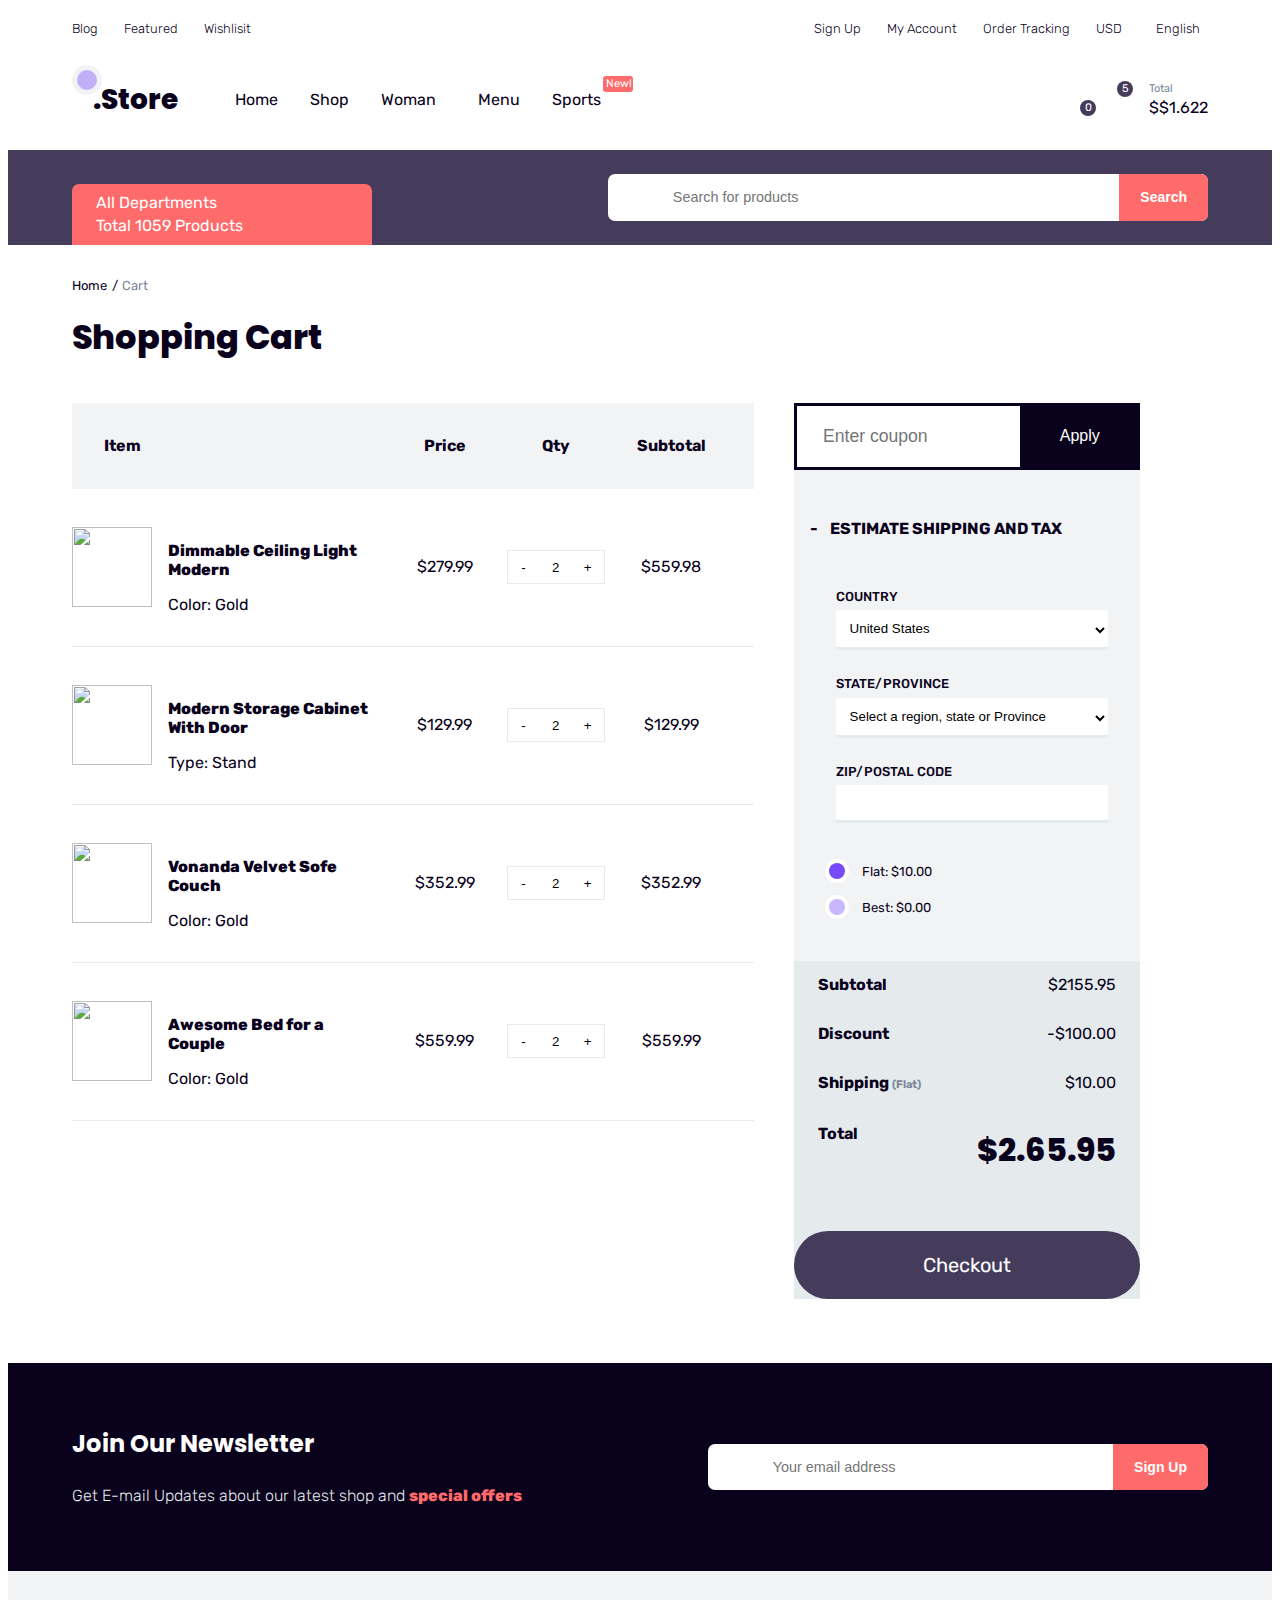
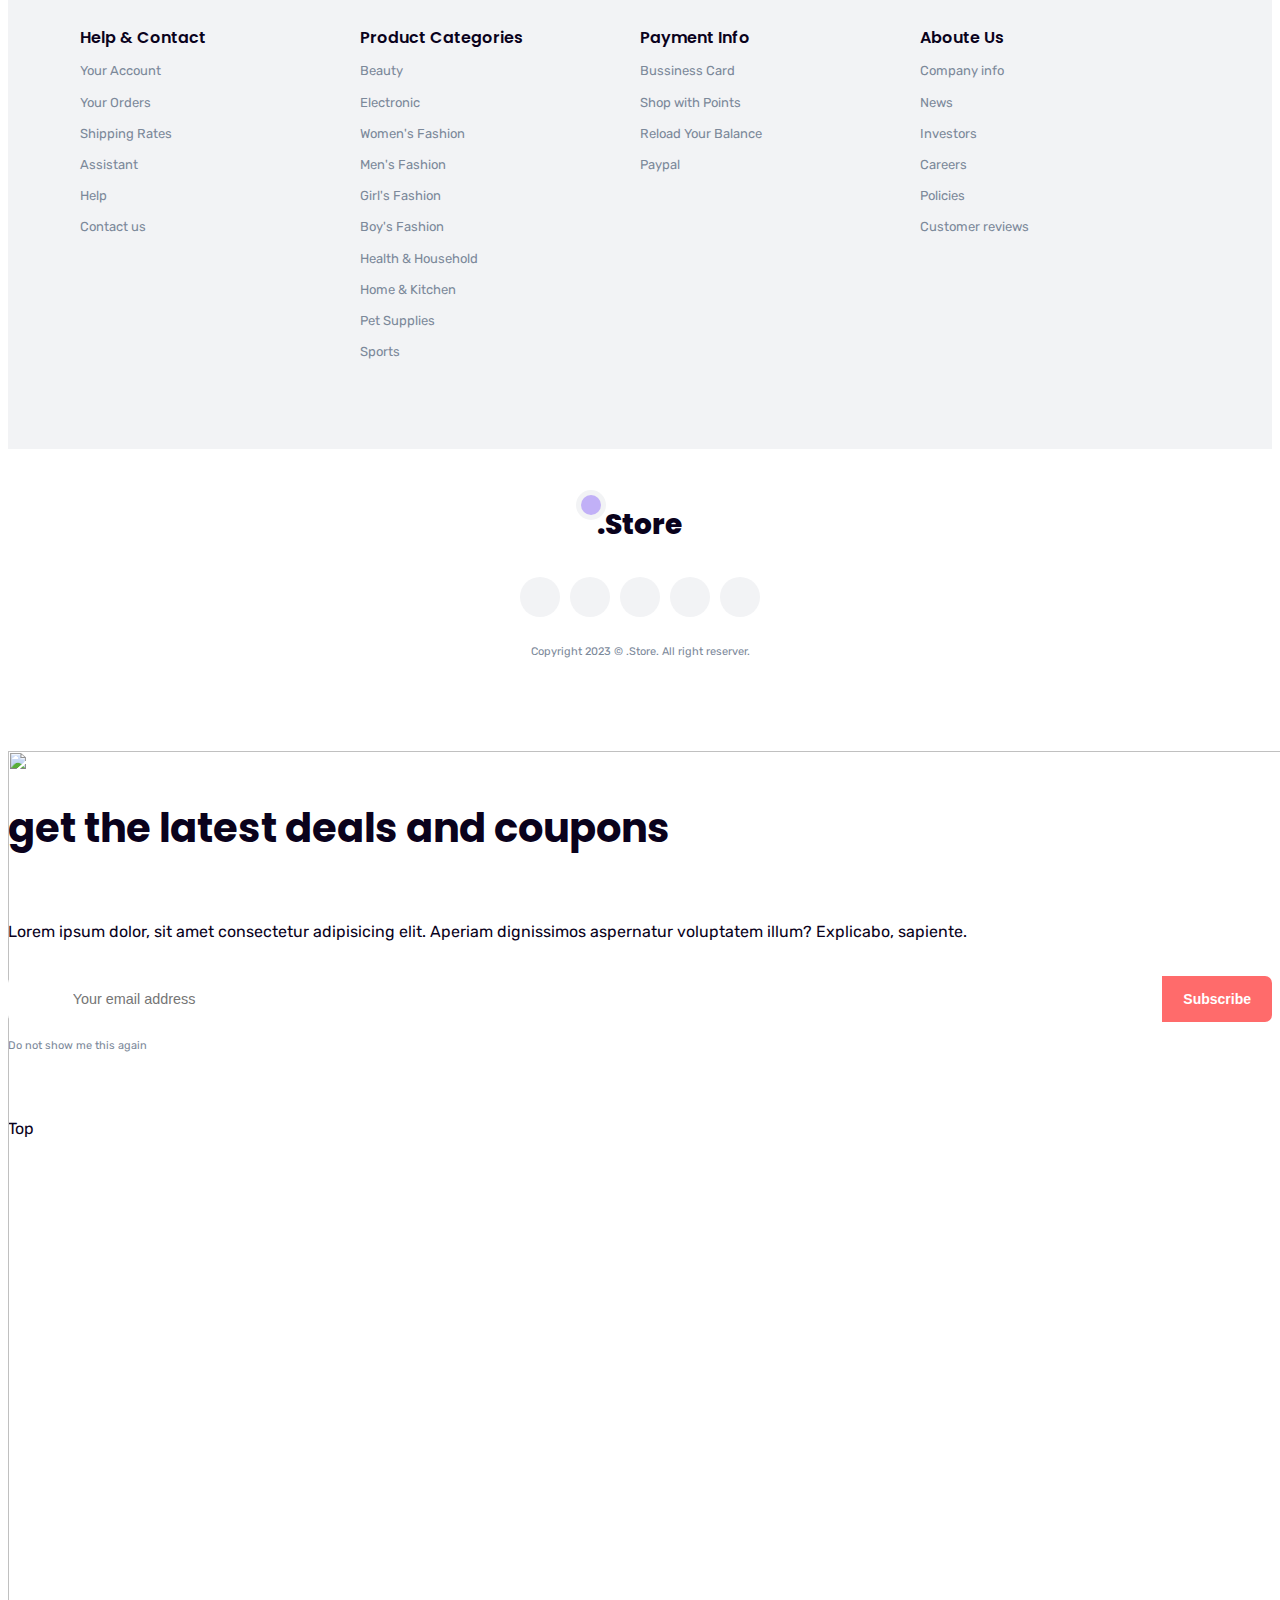
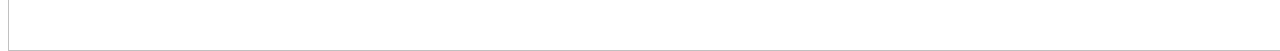
==== commit d7a31522: "New Update" ====
--- a/cart.html
+++ b/cart.html
@@ -227,7 +227,7 @@
                     </a>
                   </li>
                   <li class="iscart">
-                    <a href="#">
+                    <a href="/cart.html">
                       <div class="icon-large">
                         <i class="ri-shopping-cart-line"></i>
                         <div class="fly-item">
@@ -856,7 +856,7 @@
                             </tr>
                           </tbody>
                         </table>
-                        <a href="/checkout" class="secondary-button"
+                        <a href="/checkout.html" class="secondary-button"
                           >Checkout</a
                         >
                       </div>
@@ -1033,11 +1033,11 @@
                   </a>
                 </li>
                 <li>
-                  <a href="#0" class="cart-trigger">
+                  <a href="cart.html" class="cart-trigger">
                     <i class="ri-shopping-cart-line"></i>
                     <span>Cart</span>
                     <div class="fly-item">
-                      <span class="item-number">0</span>
+                      <span class="item-number">5</span>
                     </div>
                   </a>
                 </li>
@@ -1064,6 +1064,40 @@
         </div>
       </div>
       <!-- Search-Bottom----- -->
+      
+      <!-- Modal -->
+      <div id="modal" class="modal">
+        <div class="content flexcol">
+          <div class="image object-cover">
+            <img src="assets/products/apparel4.jpg" alt="" />
+          </div>
+          <h2>get the latest deals and coupons</h2>
+          <p class="mobil-hide">
+            Lorem ipsum dolor, sit amet consectetur adipisicing elit. Aperiam
+            dignissimos aspernatur voluptatem illum? Explicabo, sapiente.
+          </p>
+          <form action="" class="search">
+            <span class="icon-large"><i class="ri-mail-line"></i></span>
+            <input type="mail" placeholder="Your email address" />
+            <button>Subscribe</button>
+          </form>
+          <a href="#" class="mini-text">Do not show me this again</a>
+          <a href="#" class="t-close modalclose flexcenter">
+            <i class="ri-close-line"></i>
+          </a>
+        </div>
+      </div>
+      <!-- Modal----- -->
+
+      <!-- Back To top -->
+      <div class="backtotop">
+        <a href="#" class="flexcol">
+          <i class="ri-arrow-up-line"></i>
+          <span>Top</span>
+        </a>
+      </div>
+      <!-- Back To top----- -->
+
 
       <!-- Overlay -->
       <div class="overlay"></div>
--- a/style.css
+++ b/style.css
@@ -1216,7 +1216,7 @@
   height: 0;
   width: 0;
 }
-.products .variant label::before{
+.products .colors .variant label::before{
   opacity: 1;
 }
 .products .variant label[for="cogrey"]::before{
@@ -1676,7 +1676,7 @@
   visibility: visible;
   opacity: 1;
 }
-:is(.mini-cart .products .products.cart) .thumbnail img{
+:is(.mini-cart .products .products.cart, .checkout .products) .thumbnail img{
   transform: none;
 }
 .mini-cart ul :where(li, .price){
@@ -1702,7 +1702,7 @@
   max-height: 450px;
   overflow: auto;
 }
-:where(.mini-cart, .products.cart) .thumbnail{
+:where(.mini-cart, .products.cart, .checkout) .thumbnail{
   position: relative;
   width: 80px;
   height: 80px;
@@ -1785,7 +1785,207 @@
 .products.cart table tbody tr{
   border-bottom: 1px solid var(--border-color);
 }
-/* Page Cart */
+.cart-summary{
+  width: var(--percent100);
+  margin: 2.5em 0 4em;
+}
+.cart-summary .item{
+  background-color: var(--light-bg-color);
+}
+.cart-summary .coupon{
+  position: relative;
+}
+.cart-summary .coupon input{
+  font-size: 1.1em;
+  outline: 0;
+  width: var(--percent100);
+  padding: 0 1.5em;
+  line-height: 3.5;
+  background-color: var(--white-color);
+  border: 3px solid var(--dark-color);
+}
+.cart-summary .coupon button{
+  position: absolute;
+  top: 0;
+  right: 0;
+  border: 0;
+  outline: 0;
+  font-size: 1em;
+  padding: 0 2.5em;
+  height: 100%;
+  background-color: var(--dark-color);
+  color: var(--white-color);
+  cursor: pointer;
+}
+.cart-summary .shipping-rate{
+  padding: 0 2em 0 1em;
+}
+.cart-summary .shipping-rate .has-child > a{
+  font-size: 1em;
+  margin: 2em 0;
+  border: 0;
+}
+.cart-summary .content form{
+  display: flex;
+  flex-direction: column;
+  margin-bottom: 1em;
+}
+.styled :where(input, select, textarea){
+  padding: 0.75em;
+  outline: 0;
+  background-color: var(--white-color);
+  border-width: 0 0 3px 0;
+  border-style: solid;
+  border-color: var(--border-color) ;
+}
+.products .cart-summary .variant form label{
+  position: relative;
+  border: 0;
+  background-color: var(--white-color);
+  transform: scale(.8) translateX(-25px);
+}
+.cart-summary .variant p span{
+  position: absolute;
+  top: 0;
+  left: 20px;
+  font-weight: var(--fw4);
+  line-height: 2.5;
+}
+.cart-summary .variant input:checked + label::before{
+  opacity: 1;
+}
+.products-cart .cart-total table td{
+  text-align: right;
+}
+.products.cart .cart-total table tr :where(th, td){
+  padding: .5em 1.5em;
+}
+.cart-summary .cart-total {
+  background-color: var(--border-color);
+  line-height: 2em;
+}
+.cart-summary .cart-total table{
+  width: var(--percent100);
+}
+.cart-summary .cart-total table tr{
+  display: flex;
+  justify-content: space-between;
+}
+.cart-summary .cart-total .grand-total td strong{
+  font-size: 2em;
+  font-family: "Poppins";
+  font-weight: var(--fw8);
+  line-height: 2em;
+}
+.cart-summary .cart-total > a{
+  width: var(--percent100);
+  display: block;
+  text-align: center;
+  margin-top: 2em;
+  font-size: 1.25em;
+}
+/* Page Cart------- */
+
+/* Page Checkout */
+.checkout{
+  margin: 5em 0;
+}
+.checkout .left{
+  padding: 4em;
+  background-color: var(--light-bg-color);
+  box-shadow: 0 15px 70px -8px rgb(0 0 0 / 20%);
+}
+.checkout .item{
+  width: var(--percent100);
+}
+.checkout .left h1{
+  font-weight: var(--fw3);
+  margin-bottom: 1.5em;
+}
+.checkout .left label{
+  font-size: var(--font-small);
+  text-transform: capitalize;
+  position: relative;
+  width: fit-content;
+}
+.checkout .left label span{
+  position: absolute;
+  top: 0;
+  right: -10px;
+  width: 6px;
+  height: 6px;
+  background-color: var(--primary-color);
+  border-radius: var(--percent50);
+}
+.checkout p :where(input, textarea){
+  background-color: rgb(255 255 255/ 50%);
+  font-family: inherit;
+}
+.checkout p input:focus{
+  background-color: var(--white-color);
+}
+.checkout p.checkset{
+  flex-direction: row;
+}
+.checkout p.checkset label{
+  margin: 0 0 0 1em;
+  cursor: pointer;
+}
+.checkout h2{
+  padding-top: 0.5em;
+  margin-bottom: 0.75em;
+  border-top: 1px solid var(--border-color);
+}
+.primary-checkout button{
+  display: block;
+  border: 0;
+  outline: 0;
+  cursor: pointer;
+  width: var(--percent100);
+  max-width: 280px;
+  font-size: 1.2em;
+  margin: 3em auto 0;
+}
+.checkout .item.right{
+  padding: 5em 0 0;
+}
+.summary-totals ul{
+  max-width: 335px;
+  line-height: 2;
+  margin-bottom: 3em;
+  padding-bottom: 2em;
+  border-bottom: 2px solid var(--secondary-dark-color);
+}
+.summary-totals li{
+  display: flex;
+  justify-content: space-between;
+  font-weight: var(--fw5);
+}
+.summary-totals li strong{
+  font-size: 2.5em;
+  line-height: 1;
+}
+.summary-totals li:last-child{
+  margin-top: 2em;
+}
+.summary-totals li:not(:last-child) span:first-child{
+  color: var(--light-text-color);
+}
+.checkout .item-content p{
+  margin: 0;
+} 
+.summary-order .price{
+  display: flex;
+  flex-direction: column;
+  color: var(--light-text-color);
+  font-size: 0.85em;
+  margin-top: 0.5em;
+}
+
+
+
+
+/* Page Checkout------- */
 
 
 
@@ -1810,6 +2010,32 @@
 }
 /* Page Single-----  */
 
+}
+@media screen and (max-width: 639px) {
+  #cart-table thead{
+    display: none;
+  }
+  #cart-table tbody tr{
+    display: flex;
+    flex-wrap: wrap;
+    position: relative;
+    align-items: center;
+  }
+  #cart-table tbody tr td:first-child{
+    width: var(--percent100);
+    min-width: var(--percent100);
+    position: relative;
+  }
+  #cart-table tbody tr td:not(:first-child){
+    flex-basis: 0;
+    flex-grow: 1;
+    max-width: var(--percent100);
+  }
+  #cart-table tbody tr td:last-child{
+    position: absolute;
+    top: 0;
+    right: 0;
+  }
 }
 
 /* Responsive mobile----- */
@@ -1819,7 +2045,9 @@
   .products .price .current{
     font-size: 1.25em;
   }
-  .products.mini, .banner .row, .widgets .row{
+  .products.mini,
+  .banner .row, .widgets .row,
+  .checkout .item{
     flex: 0 0 50%;
   }
   .products.main .item{
@@ -1832,6 +2060,9 @@
     .products.one .is_sticky, .is_sticky{
       position: sticky;
       top: 2em;
+    }
+    .checkout .item.right{
+      padding: 5em 0 0 5em;
     }
 }
 /* Responsive Tap------- */
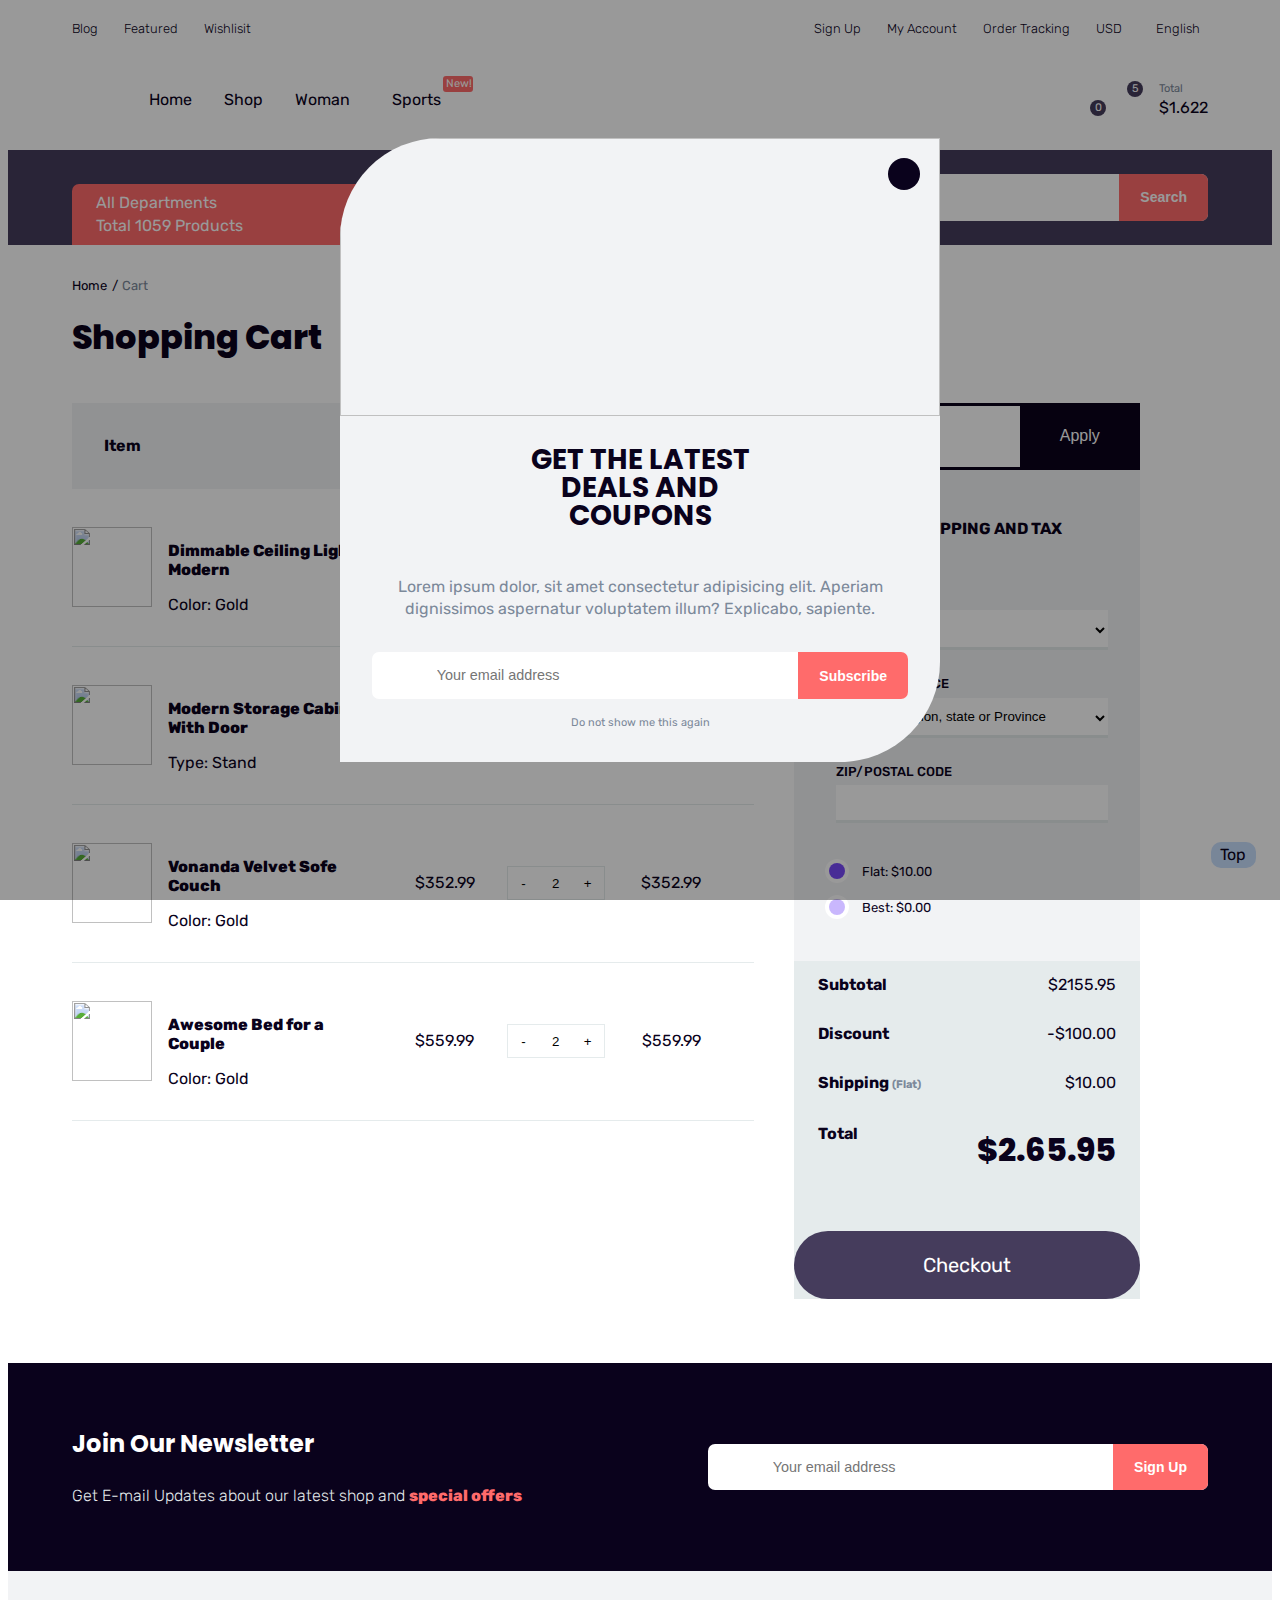
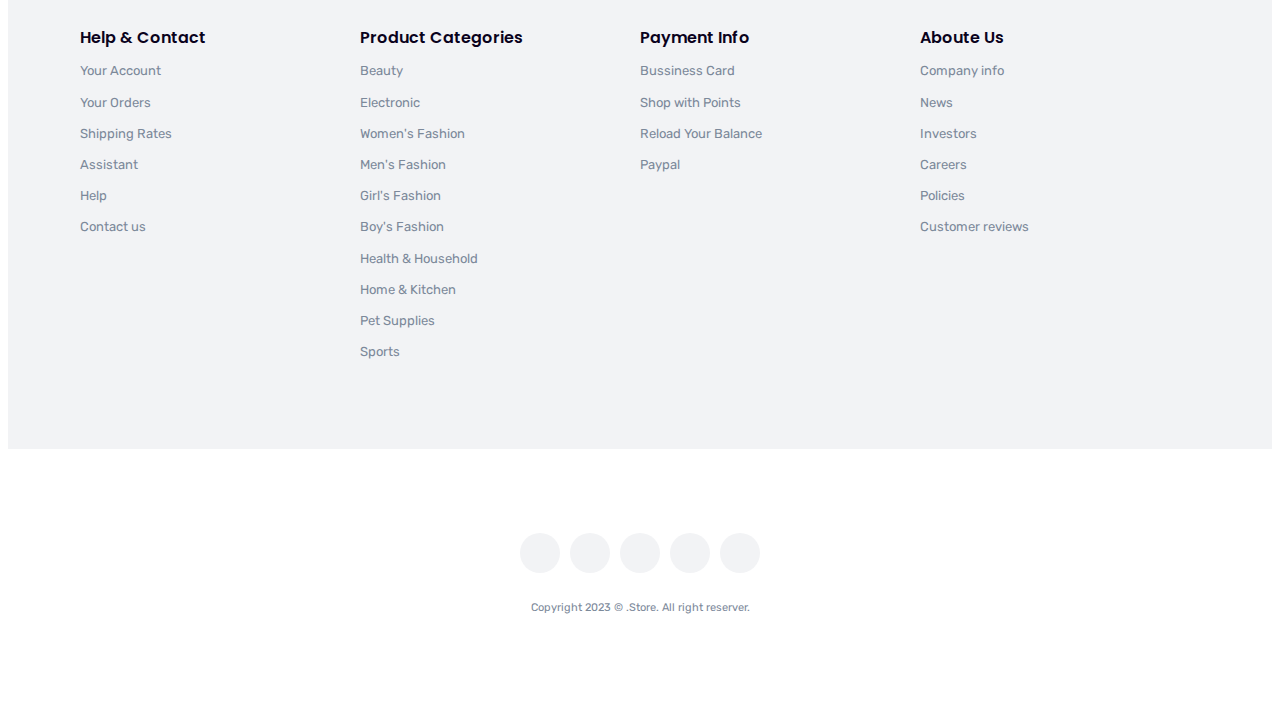
==== commit 6abfdf1a: "Last Update" ====
--- a/cart.html
+++ b/cart.html
@@ -94,12 +94,12 @@
               ></a>
               <div class="left flexitem">
                 <div class="logo">
-                  <a href="/"><span class="circle"></span>.Store</a>
+                  <a href="index.html"><img src="assets/logo/logo.png" alt=""></a>
                 </div>
                 <nav class="mobile-hide">
                   <ul class="flexitem second-links">
                     <li><a href="#">Home</a></li>
-                    <li><a href="#">Shop</a></li>
+                    <li><a href="page-category.html">Shop</a></li>
                     <li class="has-child">
                       <a href="#"
                         >Woman
@@ -184,7 +184,7 @@
                               <div class="row">
                                 <div class="media">
                                   <div class="thumbnail object-cover">
-                                    <a href="#">
+                                    <a href="page-offer.html">
                                       <img
                                         src="assets/products/apparel4.jpg"
                                         alt=""
@@ -204,9 +204,8 @@
                         </div>
                       </div>
                     </li>
-                    <li><a href="#">Menu</a></li>
                     <li>
-                      <a href="#"
+                      <a href="page-single.html"
                         >Sports
                         <div class="fly-item"><span>New!</span></div>
                       </a>
@@ -236,7 +235,7 @@
                       </div>
                       <div class="icon-text">
                         <div class="mini-text">Total</div>
-                        <div class="cart-total">$$1.622</div>
+                        <div class="cart-total">$1.622</div>
                       </div>
                     </a>
                     <div class="mini-cart">
@@ -247,7 +246,7 @@
                             <!-- item 1 -->
                             <li class="item">
                               <div class="thumbnail object-cover">
-                                <a href="#"
+                                <a href="page-offer.html"
                                   ><img src="assets/products/home2.jpg" alt=""
                                 /></a>
                               </div>
@@ -270,7 +269,7 @@
                             <!-- item 2 -->
                             <li class="item">
                               <div class="thumbnail object-cover">
-                                <a href="#"
+                                <a href="page-offer.html"
                                   ><img src="assets/products/home3.jpg" alt=""
                                 /></a>
                               </div>
@@ -296,7 +295,7 @@
                             <!-- item 3 -->
                             <li class="item">
                               <div class="thumbnail object-cover">
-                                <a href="#"
+                                <a href="page-offer.html"
                                   ><img src="assets/products/home4.jpg" alt=""
                                 /></a>
                               </div>
@@ -319,7 +318,7 @@
                             <!-- item 4 -->
                             <li class="item">
                               <div class="thumbnail object-cover">
-                                <a href="#"
+                                <a href="page-offer.html"
                                   ><img src="assets/products/home5.jpg" alt=""
                                 /></a>
                               </div>
@@ -345,10 +344,10 @@
                             <p>$1.622.95</p>
                           </div>
                           <div class="actions">
-                            <a href="/cart.html" class="primary-button"
+                            <a href="/checkout.html" class="primary-button"
                               >Checkout</a
                             >
-                            <a href="/checkout.html" class="secondary-button"
+                            <a href="/cart.html" class="secondary-button"
                               >View Cart</a
                             >
                           </div>
@@ -969,8 +968,8 @@
           <div class="container">
             <div class="wrapper">
               <div class="flexcol">
-                <div class="logo">
-                  <a href="#"><span class="circle"></span>.Store</a>
+                <div class="logo-footer">
+                  <a href="index.html"><img src="assets/logo/logo.png" alt=""></a>
                 </div>
                 <div class="socils">
                   <ul class="flexitem">
@@ -1002,107 +1001,104 @@
       </footer>
       <!-- End Footer -->
 
-      <!-- menu-bottom -->
-      <div class="menu-bottom desktop-hide">
-        <div class="container">
-          <div class="wrapper">
-            <nav>
-              <ul class="flexitem">
-                <li>
-                  <a href="#">
-                    <i class="ri-bar-chart-line"></i>
-                    <span>Trending</span>
-                  </a>
-                </li>
-                <li>
-                  <a href="#">
-                    <i class="ri-user-6-line"></i>
-                    <span>Account</span>
-                  </a>
-                </li>
-                <li>
-                  <a href="#">
-                    <i class="ri-heart-line"></i>
-                    <span>Wishlist</span>
-                  </a>
-                </li>
-                <li>
-                  <a href="#0" class="t-search">
-                    <i class="ri-search-line"></i>
-                    <span>Search</span>
-                  </a>
-                </li>
-                <li>
-                  <a href="cart.html" class="cart-trigger">
-                    <i class="ri-shopping-cart-line"></i>
-                    <span>Cart</span>
-                    <div class="fly-item">
-                      <span class="item-number">5</span>
-                    </div>
-                  </a>
-                </li>
-              </ul>
-            </nav>
-          </div>
+    <!-- menu-bottom -->
+    <div class="menu-bottom desktop-hide">
+      <div class="container">
+        <div class="wrapper">
+          <nav>
+            <ul class="flexitem">
+              <li>
+                <a href="page-single.html">
+                  <i class="ri-bar-chart-line"></i>
+                  <span>Trending</span>
+                </a>
+              </li>
+              <li>
+                <a href="index.html">
+                  <i class="ri-user-6-line"></i>
+                  <span>Account</span>
+                </a>
+              </li>
+              <li>
+                <a href="page-category.html">
+                  <i class="ri-heart-line"></i>
+                  <span>Wishlist</span>
+                </a>
+              </li>
+              <li>
+                <a href="#0" class="t-search">
+                  <i class="ri-search-line"></i>
+                  <span>Search</span>
+                </a>
+              </li>
+              <li>
+                <a href="cart.html" class="cart-trigger">
+                  <i class="ri-shopping-cart-line"></i>
+                  <span>Cart</span>
+                  <div class="fly-item">
+                    <span class="item-number">5</span>
+                  </div>
+                </a>
+              </li>
+            </ul>
+          </nav>
         </div>
       </div>
-      <!-- menu-bottom------ -->
-
-      <!-- Search-Bottom -->
-      <div class="search-bottom desktop">
-        <div class="container">
-          <div class="wrapper">
-            <form action="" class="search">
-              <a href="#" class="t-close search-close flexcenter">
-                <i class="ri-close-line"></i>
-              </a>
-              <span class="icon-large"><i class="ri-mail-line"></i></span>
-              <input type="search" placeholder="Your email address" required />
-              <button type="submit">Search</button>
-            </form>
-          </div>
+    </div>
+    <!-- menu-bottom------ -->
+
+    <!-- Search-Bottom -->
+    <div class="search-bottom desktop">
+      <div class="container">
+        <div class="wrapper">
+          <form action="" class="search">
+            <a href="#" class="t-close search-close flexcenter">
+              <i class="ri-close-line"></i>
+            </a>
+            <span class="icon-large"><i class="ri-mail-line"></i></span>
+            <input type="search" placeholder="Your email address" required />
+            <button type="submit">Search</button>
+          </form>
         </div>
       </div>
-      <!-- Search-Bottom----- -->
-      
-      <!-- Modal -->
-      <div id="modal" class="modal">
-        <div class="content flexcol">
-          <div class="image object-cover">
-            <img src="assets/products/apparel4.jpg" alt="" />
-          </div>
-          <h2>get the latest deals and coupons</h2>
-          <p class="mobil-hide">
-            Lorem ipsum dolor, sit amet consectetur adipisicing elit. Aperiam
-            dignissimos aspernatur voluptatem illum? Explicabo, sapiente.
-          </p>
-          <form action="" class="search">
-            <span class="icon-large"><i class="ri-mail-line"></i></span>
-            <input type="mail" placeholder="Your email address" />
-            <button>Subscribe</button>
-          </form>
-          <a href="#" class="mini-text">Do not show me this again</a>
-          <a href="#" class="t-close modalclose flexcenter">
-            <i class="ri-close-line"></i>
-          </a>
+    </div>
+    <!-- Search-Bottom----- -->
+    
+    <!-- Modal -->
+    <div id="modal" class="modal">
+      <div class="content flexcol">
+        <div class="image object-cover">
+          <img src="assets/products/apparel4.jpg" alt="" />
         </div>
-      </div>
-      <!-- Modal----- -->
-
-      <!-- Back To top -->
-      <div class="backtotop">
-        <a href="#" class="flexcol">
-          <i class="ri-arrow-up-line"></i>
-          <span>Top</span>
+        <h2>get the latest deals and coupons</h2>
+        <p class="mobil-hide">
+          Lorem ipsum dolor, sit amet consectetur adipisicing elit. Aperiam
+          dignissimos aspernatur voluptatem illum? Explicabo, sapiente.
+        </p>
+        <form action="" class="search">
+          <span class="icon-large"><i class="ri-mail-line"></i></span>
+          <input type="mail" placeholder="Your email address" />
+          <button>Subscribe</button>
+        </form>
+        <a href="#" class="mini-text">Do not show me this again</a>
+        <a href="#" class="t-close modalclose flexcenter">
+          <i class="ri-close-line"></i>
         </a>
       </div>
-      <!-- Back To top----- -->
-
-
-      <!-- Overlay -->
-      <div class="overlay"></div>
-      <!-- Overlay------ -->
     </div>
+    <!-- Modal----- -->
+
+    <!-- Back To top -->
+    <div class="backtotop">
+      <i class="ri-arrow-up-line"></i>
+      <span>Top</span>
+  </div>
+  <!-- Back To top----- -->
+
+
+    <!-- Overlay -->
+    <div class="overlay"></div>
+    <!-- Overlay------ -->
     <script src="https://cdn.jsdelivr.net/npm/swiper@8/swiper-bundle.min.js"></script>
 
     <script src="https://cdnjs.cloudflare.com/ajax/libs/fslightbox/3.3.1/index.js"></script>
--- a/style.css
+++ b/style.css
@@ -37,6 +37,7 @@
 ::before,
 ::after {
   box-sizing: border-box;
+  scroll-behavior: smooth;
 }
 body {
   font-family: "Rubik", sans-serif;
@@ -154,56 +155,52 @@
   height: var(--percent100);
   display: block;
 }
-.products .media{
+.products .media {
   position: relative;
   flex-shrink: 0;
   overflow: hidden;
 }
-.primary-button, .secondary-button, .light-button{
+.primary-button,
+.secondary-button,
+.light-button {
   font-size: var(--font-small);
   padding: 0.9em 2em;
   width: fit-content;
   border-radius: 2em;
   transition: var(--trans-background-color);
 }
-.primary-button{
+.primary-button {
   background-color: var(--primary-color);
   color: var(--white-color);
 }
-.primary-button:hover{
+.primary-button:hover {
   background-color: var(--dark-color);
 }
-.secondary-button{
+.secondary-button {
   background-color: var(--secondary-dark-color);
   color: var(--white-color);
 }
-.secondary-button:hover{
+.secondary-button:hover {
   background-color: var(--light-bg-color);
   color: var(--secondary-dark-color);
 }
-.light-button{
+.light-button {
   background-color: var(--light-bg-color);
 }
-.light-button:hover{
+.light-button:hover {
   background-color: var(--secondary-color);
   color: var(--white-color);
 }
-.view-all{
+.view-all {
   font-size: var(--font-small);
   display: flex;
   gap: 1em;
   transition: var(--trans-color);
 }
-.mini-text{
+.mini-text {
   font-size: var(--font-smaller);
   color: var(--light-text-color);
 }
-
-
-
-
-
-
 
 /* Header */
 :where(.off-canvas, header) li > a {
@@ -245,12 +242,6 @@
   display: block;
 }
 /* Header Top--------- */
-
-
-
-
-
-
 
 /* Header Nav--------- */
 
@@ -343,28 +334,28 @@
 /* Header Nav -----------*/
 
 /* Header Main*/
-.header-main{
+.header-main {
   background-color: var(--secondary-dark-color);
   padding: 1.5em 0;
   margin-bottom: 2em;
 }
-.dpt-cart{
+.dpt-cart {
   position: relative;
   z-index: 10;
 }
-.dpt-cart .dpt-head{
+.dpt-cart .dpt-head {
   position: relative;
   width: 300px;
-  padding: 0.50em 1.5em;
+  padding: 0.5em 1.5em;
   background-color: var(--primary-color);
   border-radius: 7px 7px 0 0;
   color: var(--white-color);
   margin-bottom: -2.15em;
 }
-.dpt-cart .dpt-head .mini-text{
+.dpt-cart .dpt-head .mini-text {
   color: var(--light-bg-color);
 }
-.dpt-cart .dpt-trigger{
+.dpt-cart .dpt-trigger {
   position: absolute;
   right: 0;
   top: 0;
@@ -372,25 +363,25 @@
   height: 60px;
   width: 60px;
 }
-.dpt-menu > ul > li > a{
+.dpt-menu > ul > li > a {
   font-size: var(--font-small);
   height: 46px;
   align-items: center;
 }
-.dpt-menu .has-child:hover ul{
+.dpt-menu .has-child:hover ul {
   display: block;
 }
-.dpt-menu .has-child li a:hover{
+.dpt-menu .has-child li a:hover {
   text-decoration: underline;
 }
 /* Search Form */
-.header-main .right{
+.header-main .right {
   flex: 1;
 }
-form{
-  position: relative;
-}
-form.search input{
+form {
+  position: relative;
+}
+form.search input {
   line-height: 3.25em;
   padding: 0 7em 0 4.5em;
   border: 0;
@@ -400,7 +391,7 @@
   font-size: 0.9em;
   font-weight: var(--fw3);
 }
-form.search :where(span,button){
+form.search :where(span, button) {
   position: absolute;
   top: 0;
   padding: 0.55em 1.5em;
@@ -408,7 +399,7 @@
   color: var(--light-text-color);
   height: var(--percent100);
 }
-form.search button{
+form.search button {
   right: 0;
   border: 0;
   outline: 0;
@@ -420,13 +411,13 @@
   cursor: pointer;
   transition: var(--trans-background);
 }
-form.search button:hover{
+form.search button:hover {
   background-color: var(--dark-color);
 }
 /* Search Form-------- */
 
 /* Responsive Menu */
-.site-off{
+.site-off {
   position: fixed;
   top: 0;
   width: 320px;
@@ -436,37 +427,37 @@
   z-index: 1000;
   transform: translateX(-100%);
   visibility: hidden;
-  transition: transform .4s, visibility .4s;
+  transition: transform 0.4s, visibility 0.4s;
   will-change: transform, visibility;
 }
-.showmenu .site-off{
+.showmenu .site-off {
   transform: translateX(0);
   visibility: visible;
-  transform: transform .4s 0s, visibility 0s 0s;
-}
-.off-canvas{
+  transform: transform 0.4s 0s, visibility 0s 0s;
+}
+.off-canvas {
   width: var(--percent100);
   height: var(--percent100);
   touch-action: auto;
   padding: 1.5em;
 }
-.off-canvas .canvas-head{
+.off-canvas .canvas-head {
   color: var(--white-color);
   display: flex;
   justify-content: space-between;
   padding: 1.5em;
   margin: -1.5em -1.5em -1.5em;
   background-color: var(--secondary-dark-color);
-  border-bottom-left-radius:160px 25px;
-}
-.off-canvas .canvas-head .logo{
+  border-bottom-left-radius: 160px 25px;
+}
+.off-canvas .canvas-head .logo {
   z-index: 10;
   position: relative;
 }
-.off-canvas .canvas-head .logo .circle{
+.off-canvas .canvas-head .logo .circle {
   opacity: 0.75;
 }
-.t-close{
+.t-close {
   font-size: 1.25em;
   width: 32px;
   height: 32px;
@@ -475,12 +466,12 @@
   color: var(--white-color);
   transition: var(--trans-background-color);
 }
-.t-close:hover{
+.t-close:hover {
   background-color: var(--white-color);
   color: var(--secondary-dark-color);
   overflow: 0.75;
 }
-.off-canvas .dpt-head{
+.off-canvas .dpt-head {
   font-size: var(--font-small);
   padding: 1em;
   margin-top: 3em;
@@ -489,7 +480,7 @@
   background-color: var(--light-bg-color);
   border-radius: 7px 7px 0 0;
 }
-.off-canvas .has-child > :where(ul, .mega){
+.off-canvas .has-child > :where(ul, .mega) {
   font-size: var(--font-small);
   font-weight: var(--fw3);
   line-height: 25px;
@@ -498,14 +489,14 @@
   height: auto;
   max-height: 0;
   overflow: hidden;
-  transition: max-height .3s cubic-bezier(0.215, 0.610, 0.355, 1);
-}
-.off-canvas .expand > :where(ul, .mega){
+  transition: max-height 0.3s cubic-bezier(0.215, 0.61, 0.355, 1);
+}
+.off-canvas .expand > :where(ul, .mega) {
   max-height: 2000px;
 }
 
-
-.off-canvas .thetop-nav ul, .off-canvas nav > ul {
+.off-canvas .thetop-nav ul,
+.off-canvas nav > ul {
   flex-direction: column;
   align-items: flex-start;
   font-size: var(--font-small);
@@ -514,30 +505,34 @@
   margin: 1.25em 0;
   border-top: 1px solid var(--border-color);
 }
-.off-canvas nav .mega{
+.off-canvas nav .mega {
   padding: 0;
 }
-.off-canvas nav .mega .products{
+.off-canvas nav .mega .products {
   display: none;
 }
-.off-canvas .has-child .icon-small{
+.off-canvas .has-child .icon-small {
   padding: 0.5em;
   line-height: initial;
 }
-.off-canvas .dpt-menu .icon-small{
+.off-canvas .dpt-menu .icon-small {
   transform: rotate(90deg);
 }
 .off-canvas .has-child {
   width: var(--percent100);
 }
-.off-canvas .thetop-nav .right > ul > :where(:nth-child(4), li:nth-child(5) > a){
+.off-canvas
+  .thetop-nav
+  .right
+  > ul
+  > :where(:nth-child(4), li:nth-child(5) > a) {
   display: none;
-} 
+}
 .off-canvas .thetop-nav .right ul ul {
   display: flex;
   flex-direction: row;
 }
-.off-canvas .thetop-nav .right ul ul li a{
+.off-canvas .thetop-nav .right ul ul li a {
   padding: 0.5em;
   border: 1px solid var(--border-color);
   line-height: 16px;
@@ -546,12 +541,12 @@
 /* Responsive Menu----------- */
 
 /* Slider */
-.slider .item{
+.slider .item {
   position: relative;
   height: 474px;
 }
-.slider .item::before{
-  content: '';
+.slider .item::before {
+  content: "";
   position: absolute;
   top: 30%;
   left: 0;
@@ -562,14 +557,14 @@
   filter: blur(50px);
   opacity: 0.8;
 }
-.slider .text-content{
+.slider .text-content {
   position: relative;
   height: var(--percent100);
   justify-content: flex-end;
   padding: 0 0 10% 10%;
   z-index: 1;
 }
-.slider h4{
+.slider h4 {
   font-size: var(--font-small);
   font-weight: var(--fw7);
   width: fit-content;
@@ -578,70 +573,70 @@
   color: var(--white-color);
   border-radius: 4px;
 }
-.text-content :where(h2,h3) span:first-child{
+.text-content :where(h2, h3) span:first-child {
   font-weight: var(--fw3);
   color: var(--light-text-color);
 }
-.text-content :where(h2,h3) span:last-child{
+.text-content :where(h2, h3) span:last-child {
   color: var(--secondary-dark-color);
   text-transform: uppercase;
   letter-spacing: -1px;
 }
-.swiper-pagination .swiper-pagination-bullet-active{
+.swiper-pagination .swiper-pagination-bullet-active {
   background-color: var(--secondary-dark-color);
 }
 
 /* Slider----------- */
 
 /* Brands */
-.brands .wrapper{
+.brands .wrapper {
   flex-wrap: wrap;
   justify-content: space-around;
   padding: 2em 0;
 }
-.brands .item img{
-  opacity: .25;
+.brands .item img {
+  opacity: 0.25;
   transition: opacity 0.3s;
 }
-.brands .item a:hover img{
+.brands .item a:hover img {
   opacity: 1;
 }
 /* Brands----------- */
 
 /* Products Block Style */
-.sectop{
+.sectop {
   justify-content: space-between;
   padding-bottom: 0.5em;
   margin-bottom: 2em;
   border-bottom: 1px solid var(--border-color);
 }
-.sectop h2{
+.sectop h2 {
   position: relative;
   font-size: 1.5em;
   font-weight: var(--fw7);
 }
-.sectop h2 span:not(.circle){
+.sectop h2 span:not(.circle) {
   padding: 0 0 0 2em;
 }
-.sectop h2 .circle{
+.sectop h2 .circle {
   top: -5px;
 }
 
 /* Products Block Style----------- */
 
 /* Global Products */
-.products .offer{
+.products .offer {
   text-align: center;
   margin-bottom: 1.5em;
 }
-.products .offer p{
+.products .offer p {
   text-transform: uppercase;
   margin-bottom: 0.5em;
 }
-.products .offer ul{
+.products .offer ul {
   gap: 1em;
 }
-.products .offer ul li{
+.products .offer ul li {
   position: relative;
   width: 34px;
   height: 34px;
@@ -651,24 +646,24 @@
   background-color: var(--light-bg-color);
   border-radius: 5px;
 }
-.products .offer ul li:not(:last-child)::before{
-  content: ':';
+.products .offer ul li:not(:last-child)::before {
+  content: ":";
   position: absolute;
   right: -0.6em;
   color: var(--light-text-color);
 }
-.products :where(.image, .thumbnail) img{
+.products :where(.image, .thumbnail) img {
   transition: transform 0.3s;
 }
-.products :where(.image, .thumbnail):hover img{
+.products :where(.image, .thumbnail):hover img {
   transform: scale(1.1);
 }
-.products .hoverable{
+.products .hoverable {
   position: absolute;
   top: 0;
   right: 0;
 }
-.products .hoverable li a{
+.products .hoverable li a {
   display: flex;
   align-items: center;
   justify-content: center;
@@ -680,31 +675,31 @@
   line-height: 1;
   background-color: var(--white-color);
   opacity: 0.5;
-  transition: var(--trans-background-color), opacity .3s;
-}
-.products .item:hover .hoverable li a{
-opacity: 1;
-}
-.products .hoverable li a:hover{
+  transition: var(--trans-background-color), opacity 0.3s;
+}
+.products .item:hover .hoverable li a {
+  opacity: 1;
+}
+.products .hoverable li a:hover {
   color: var(--white-color);
   background-color: var(--dark-color);
 }
-.products .hoverable li.active a:hover{
+.products .hoverable li.active a:hover {
   background-color: var(--primary-color);
 }
-.products .hoverable li:not(.active){
+.products .hoverable li:not(.active) {
   transform: translateX(100%);
   opacity: 0;
-  transition: transform .3s opacity .2s;
-}
-.products .item:hover .hoverable li{
+  transition: transform 0.3s opacity 0.2s;
+}
+.products .item:hover .hoverable li {
   transform: translateX(0);
   opacity: 1;
 }
-.products .hoverable li:last-child{
-  transition-delay: .1s;
-}
-.products .discount{
+.products .hoverable li:last-child {
+  transition-delay: 0.1s;
+}
+.products .discount {
   top: auto;
   right: 0;
   left: auto;
@@ -712,97 +707,94 @@
   background-color: transparent;
   z-index: 1;
 }
-.products .discount::before{
+.products .discount::before {
   background-color: var(--dark-color);
 }
-.products .discount span{
+.products .discount span {
   position: relative;
   font-size: 9px;
   font-weight: var(--fw5);
   color: var(--white-color);
 }
-.products .content{
+.products .content {
   display: flex;
   flex-direction: column;
-  line-height: normal;  
-}
-.products:where(.big,.main, .one) .content{
+  line-height: normal;
+}
+.products:where(.big, .main, .one) .content {
   gap: 1em;
   margin-top: 1.25em;
-} 
-.products .rating{
+}
+.products .rating {
   display: flex;
   align-items: center;
   gap: 0.5em;
 }
-.products .rating .stars{
+.products .rating .stars {
   width: 80px;
   height: 20px;
   background-image: url("data:image/svg+xml,%3Csvg xmlns='http://www.w3.org/2000/svg' viewBox='0 0 24 24' width='16' height='16'%3E%3Cpath fill='none' d='M0 0h24v24H0z'/%3E%3Cpath d='M12 18.26l-7.053 3.948 1.575-7.928L.587 8.792l8.027-.952L12 .5l3.386 7.34 8.027.952-5.935 5.488 1.575 7.928z' fill='rgba(241,196,14,1)'/%3E%3C/svg%3E");
-  background-position-y:top;
-  background-repeat-y:no-repeat ;
-}
-.products .item:where(:nth-child(3),:nth-child(3)) .stars{
+  background-position-y: top;
+  background-repeat-y: no-repeat;
+}
+.products .item:where(:nth-child(3), :nth-child(3)) .stars {
   width: 34px;
 }
-.products h3{
-  font-family: 'Rubik';
+.products h3 {
+  font-family: "Rubik";
   font-size: 1em;
   overflow: hidden;
   text-overflow: ellipsis;
-  -webkit-line-clamp:2;
+  -webkit-line-clamp: 2;
   display: -webkit-box;
-  -webkit-box-orient:vertical;
+  -webkit-box-orient: vertical;
   margin: 0;
 }
-.products h3 a:hover{
+.products h3 a:hover {
   text-decoration: underline;
 }
-.products .price .current{
+.products .price .current {
   font-size: calc(1em + 1vw);
   color: var(--primary-color);
   margin-right: 0.25em;
 }
-.products .price .normal{
+.products .price .normal {
   color: var(--light-text-color);
   text-decoration: line-through;
 }
-.products .stock .qty{
-  display: flex;
-justify-content: space-between;
-}
-.products .stock .bar{
+.products .stock .qty {
+  display: flex;
+  justify-content: space-between;
+}
+.products .stock .bar {
   height: 3px;
   margin-top: 1em;
   background-color: var(--border-color);
   overflow: hidden;
 }
-.products .stock .available{
+.products .stock .available {
   height: 3px;
   width: 21%;
   background-color: var(--secondary-color);
 }
-.products .item{
-  display: flex;
-  position: relative;
-}
-.products .stock-danger{
+.products .item {
+  display: flex;
+  position: relative;
+}
+.products .stock-danger {
   color: var(--primary-color);
 }
-.flexwrap .row{
+.flexwrap .row {
   flex: 0 0 100%;
   width: 100%;
   margin-bottom: 2em;
 }
 
-
-
-
 /* Global Products------ */
 
 /* Big Products */
 
-.products.big .item{
+.products.big .item {
   flex-direction: column;
   padding: 2.5em;
   border: 2px solid var(--secondary-dark-color);
@@ -813,112 +805,117 @@
 /* Big Products------- */
 
 /* Products Main */
-.products.mini .item{
+.products.mini .item {
   margin-bottom: 2em;
 }
-.products.mini .media{
+.products.mini .media {
   width: 130px;
   height: 160px;
   margin-right: 1.25em;
 }
-.products.mini .content{
+.products.mini .content {
   margin: 0;
   gap: 0.35em;
 }
-.products:where(.mini,.main) h3 {
+.products:where(.mini, .main) h3 {
   font-weight: 500;
 }
 /* Products part 2 */
-.products.main .item{
+.products.main .item {
   flex-direction: column;
   flex: 0 0 100%;
   padding: 0 0.938em;
   padding-bottom: 2em;
 }
-.products.main .media{
+.products.main .media {
   height: 390px;
 }
-.products.main .footer{
+.products.main .footer {
   position: absolute;
   left: 0;
   right: 0;
   padding: 0 1em 1em;
   border-radius: 7px;
   z-index: 1;
-  background: linear-gradient(0deg, var(--light-bg-color) 0%, var(--white-color) 70%);
+  background: linear-gradient(
+    0deg,
+    var(--light-bg-color) 0%,
+    var(--white-color) 70%
+  );
   opacity: 0;
   visibility: hidden;
   will-change: opacity;
-  transition: all .2s ease-in-out;
-}
-.products.main .item:hover .footer{
+  transition: all 0.2s ease-in-out;
+}
+.products.main .item:hover .footer {
   opacity: 1;
   visibility: visible;
 }
-.products.main .footer ul{
+.products.main .footer ul {
   list-style: disc;
   padding: 1.25em 0 0 1.25em;
   line-height: 1.8;
   border-top: 1px solid var(--border-color);
   margin-top: 145px;
 }
-.products.main  .item:hover .content > *:not(.footer){
+.products.main .item:hover .content > *:not(.footer) {
   z-index: 3;
 }
 
 /* Products part 2------- */
 
 /* Banner */
-.banners .item{
+.banners .item {
   position: relative;
   background-color: var(--white-color);
   border: 1px solid var(--border-color);
 }
-.banner .image{
+.banner .image {
   text-align: right;
 }
-.banner .row .item .text-content h3,h4{
+.banner .row .item .text-content h3,
+h4 {
   margin: 0;
 }
-.banner .get-gray{
+.banner .get-gray {
   background-color: var(--border-color);
 }
-.banner :where(.text-content, .over-link){
+.banner :where(.text-content, .over-link) {
   position: absolute;
   top: 0;
   left: 0;
   width: var(--percent100);
   height: var(--percent100);
 }
-.banner .text-content{
+.banner .text-content {
   padding: 1.5em 2.5em;
 }
-.banner h3{
+.banner h3 {
   font-size: calc(1em + 0.5vw);
   font-weight: var(--fw3);
 }
-.banner h3 span{
+.banner h3 span {
   font-size: 80%;
 }
-.banner .primary-button{
+.banner .primary-button {
   z-index: 3;
 }
-.banners .product-categories .item{
+.banners .product-categories .item {
   display: flex;
   padding: 1.5em;
 }
-.banners .product-categories .image{
+.banners .product-categories .image {
   max-width: 150px;
 }
-.mini-links ul{
+.mini-links ul {
   font-size: var(--font-small);
   color: var(--light-text-color);
   margin-top: 1em;
 }
-.banner .second-links{
+.banner .second-links {
   margin-top: 2em;
 }
-.mini-links li a:hover{
+.mini-links li a:hover {
   text-decoration: underline;
 }
 /* Banners------- */
@@ -932,44 +929,44 @@
 /* Footer */
 
 /* newsletter */
-.newsletter{
+.newsletter {
   padding: 2.5em 0;
   background-color: var(--dark-color);
   color: var(--white-color);
 }
-.newsletter h3{
+.newsletter h3 {
   font-size: 1.5em;
 }
-.newsletter p{
+.newsletter p {
   font-weight: var(--fw3);
   color: var(--border-color);
   margin: 0.5em 0 1.5em;
 }
-.newsletter p strong{
+.newsletter p strong {
   color: var(--primary-color);
 }
-.newsletter form{
+.newsletter form {
   max-width: 500px;
   width: var(--percent100);
 }
 /* newsletter---- */
 
 /* widgets */
-.widgets{
+.widgets {
   padding: 3.5em 2.5em;
   background-color: var(--light-bg-color);
 }
 /* widgets---- */
 
 /* Footer-Info */
-.footer-info{
+.footer-info {
   padding: 3.5em 0 5em;
 }
-.footer-info .wrapper .flexcol{
+.footer-info .wrapper .flexcol {
   align-items: center;
   gap: 0;
 }
-.footer-info ul li a{
+.footer-info ul li a {
   font-size: 1.25em;
   display: flex;
   align-items: center;
@@ -981,13 +978,13 @@
   margin: 0.25em;
   transition: var(--trans-background);
 }
-.footer-info ul li a:hover{
+.footer-info ul li a:hover {
   background-color: var(--border-color);
 }
-.footer-info .logo a{
+.footer-info .logo a {
   margin: 0 0 1em -0.75em;
 }
-.footer-info .mini-text{
+.footer-info .mini-text {
   margin-top: 2em;
   text-align: center;
 }
@@ -996,7 +993,7 @@
 /* Footer------ */
 
 /* Bottom Menu */
-.menu-bottom{
+.menu-bottom {
   position: fixed;
   left: 0;
   right: 0;
@@ -1006,10 +1003,10 @@
   box-shadow: 0 -2px 10px rgb(0 0 0 / 10%);
   z-index: 900;
 }
-.menu-bottom nav li{
+.menu-bottom nav li {
   flex: 1;
 }
-.menu-bottom nav li a{
+.menu-bottom nav li a {
   position: relative;
   display: flex;
   flex-direction: column;
@@ -1018,16 +1015,16 @@
   color: var(--light-text-color);
   transition: var(--trans-color);
 }
-.menu-bottom nav li a:hover{
+.menu-bottom nav li a:hover {
   color: var(--dark-color);
 }
-.menu-bottom nav li a span{
+.menu-bottom nav li a span {
   font-size: var(--font-smaller);
 }
-.menu-bottom nav li a i{
+.menu-bottom nav li a i {
   font-size: 1.25em;
 }
-.menu-bottom .fly-item{
+.menu-bottom .fly-item {
   right: 50%;
   width: 16px;
   border-radius: var(--percent50);
@@ -1037,7 +1034,7 @@
 /* Bottom Menu------ */
 
 /* Search Bottom */
-.search-bottom{
+.search-bottom {
   position: fixed;
   bottom: 60px;
   width: var(--percent100);
@@ -1048,63 +1045,61 @@
   opacity: 0;
   will-change: visibility, opacity;
 }
-.showsearch .search-bottom{
+.showsearch .search-bottom {
   visibility: inherit;
   opacity: 1;
 }
-.search-bottom .t-close{
+.search-bottom .t-close {
   position: absolute;
   top: -54px;
   right: 0;
   background-color: var(--dark-color);
 }
-.search-bottom .t-close:hover{
+.search-bottom .t-close:hover {
   background-color: var(--primary-color);
 }
 /* Search Bottom------- */
 
 /* Overlay */
-.overlay{
+.overlay {
   position: fixed;
   width: var(--percent100);
   height: var(--percent100);
   top: 0;
   left: 0;
   z-index: 999;
-  background-color: rgba(0,0,0,0.4);
+  background-color: rgba(0, 0, 0, 0.4);
   visibility: hidden;
   opacity: 0;
   will-change: visibility, opacity;
 }
-.showmenu .overlay{
+:where(.showmenu, .showmodal) .overlay {
   opacity: 1;
   visibility: inherit;
 }
 /* Overlay----- */
 
-
-
 /* Page Single */
 
 .page-home .dpt-cart .dpt-trigger,
 .dpt-trigger .ri-close-line,
-.showdpt .dpt-trigger .ri-menu-3-line{
+.showdpt .dpt-trigger .ri-menu-3-line {
   display: none;
 }
-.showdpt .dpt-trigger .ri-close-line{
-display: block;
+.showdpt .dpt-trigger .ri-close-line {
+  display: block;
 }
 
 /* Breadcrumb */
-.breadcrumb{
+.breadcrumb {
   font-size: var(--font-small);
   margin-bottom: 2em;
 }
-.breadcrumb li:not(:last-child)::after{
+.breadcrumb li:not(:last-child)::after {
   content: "/";
   padding: 0 0.35em;
 }
-.breadcrumb li:last-child{
+.breadcrumb li:last-child {
   display: block;
   white-space: nowrap;
   overflow: hidden;
@@ -1114,10 +1109,10 @@
 /* Breadcrumb----- */
 
 /* Products details */
-.products.one .item{
+.products.one .item {
   flex-direction: column;
 }
-.products.one .price .discount{
+.products.one .price .discount {
   font-size: 1em;
   font-weight: var(--fw7);
   line-height: 1;
@@ -1131,48 +1126,47 @@
   border-radius: var(--percent50);
   margin: 0.5em;
 }
-.products.one :where(.big-image, .small-image){
+.products.one :where(.big-image, .small-image) {
   overflow: hidden;
 }
-.products.one .big-image{
+.products.one .big-image {
   position: relative;
   margin-bottom: 1em;
 }
-.products.one :where(.big-image, .small-image) img{
+.products.one :where(.big-image, .small-image) img {
   object-fit: cover;
   width: var(--percent100);
   height: var(--percent100);
   display: block;
 }
-.products.one .thumbnail-show{
+.products.one .thumbnail-show {
   position: relative;
   width: 130px;
   height: 110px;
   overflow: hidden;
-  margin:  0 2em 2em 0;
-}
-.products :is(.swiper-button-next, .swiper-button-prev){
+  margin: 0 2em 2em 0;
+}
+.products :is(.swiper-button-next, .swiper-button-prev) {
   outline: 0;
   color: var(--secondary-dark-color);
   transition: var(--trans-background), transform 0.3s;
 }
-.products .big-image:hover .swiper-button-next{
+.products .big-image:hover .swiper-button-next {
   transform: translateX(10px);
 }
-.products .big-image:hover .swiper-button-prev{
+.products .big-image:hover .swiper-button-prev {
   transform: translateX(-10px);
 }
-.products :is(.swiper-button-next, .swiper-button-prev)::after{
+.products :is(.swiper-button-next, .swiper-button-prev)::after {
   font-size: 1.5em;
 }
-.products .big-image:hover :is(.swiper-button-next, .swiper-button-prev){
+.products .big-image:hover :is(.swiper-button-next, .swiper-button-prev) {
   background-color: var(--light-bg-color);
 }
 /* Products details-------- */
 
-
 /* Products description */
-.products.one .available{
+.products.one .available {
   font-size: var(--font-small);
   font-weight: var(--fw5);
   padding: 0.5em;
@@ -1181,27 +1175,27 @@
   color: #10ac84;
   background-color: var(--light-bg-color);
 }
-.products.one .add-review{
+.products.one .add-review {
   color: var(--dark-color);
 }
-.products.one .price{
+.products.one .price {
   display: flex;
   gap: 1em;
   align-items: center;
   flex-wrap: wrap;
 }
-.products.one .price .current{
+.products.one .price .current {
   font-size: 2.5em;
 }
-.products .variant form{
+.products .variant form {
   display: flex;
   margin-top: 0.5em;
 }
-.products .variant form p{
-position: relative;
-margin: 0 0.5em 0.5em;
-}
-.products :where(.variant, .actions) .circle{
+.products .variant form p {
+  position: relative;
+  margin: 0 0.5em 0.5em;
+}
+.products :where(.variant, .actions) .circle {
   display: block;
   position: static;
   top: 0;
@@ -1209,45 +1203,45 @@
   cursor: pointer;
   z-index: 1;
 }
-:where(.products .variant, .filter-block:not(.pricing)) input{
-  clip: rect(0,0,0,0);
+:where(.products .variant, .filter-block:not(.pricing)) input {
+  clip: rect(0, 0, 0, 0);
   overflow: hidden;
   position: absolute;
   height: 0;
   width: 0;
 }
-.products .colors .variant label::before{
+.products .colors .variant label::before {
   opacity: 1;
 }
-.products .variant label[for="cogrey"]::before{
-background-color: #576574;
-}
-.products .variant label[for="coblue"]::before{
-background-color: #45a0ff;
-}
-.products .variant label[for="cogreen"]::before{
-background-color: #1dd1a1;
-}
-.single-product .variant form p input:checked + label{
+.products .variant label[for="cogrey"]::before {
+  background-color: #576574;
+}
+.products .variant label[for="coblue"]::before {
+  background-color: #45a0ff;
+}
+.products .variant label[for="cogreen"]::before {
+  background-color: #1dd1a1;
+}
+.single-product .variant form p input:checked + label {
   background-color: transparent;
   border: 2px solid var(--dark-color);
   color: var(--white-color);
 }
-.products .sizes .variant label::before{
+.products .sizes .variant label::before {
   background-color: var(--white-color);
 }
-.products .sizes .variant label span{
+.products .sizes .variant label span {
   position: absolute;
   top: 0;
   left: 0;
   width: var(--percent100);
   height: var(--percent100);
-  font-size: .85em;
+  font-size: 0.85em;
   display: flex;
   align-items: center;
   justify-content: center;
 }
-.single-product .sizes .variant form p input:checked + label::before{
+.single-product .sizes .variant form p input:checked + label::before {
   background-color: var(--dark-color);
   opacity: 1;
 }
@@ -1257,33 +1251,33 @@
   flex-wrap: wrap;
   margin-top: 2em;
 }
-.products .qty-control{
+.products .qty-control {
   width: fit-content;
   padding: 0.5em;
   border: 1px solid var(--border-color);
   margin: 0 2em 2em 0;
 }
-.products .actions :where(input, button){
+.products .actions :where(input, button) {
   font-size: 1.25em;
   outline: 0;
   border: 0;
 }
-.products .actions input{
+.products .actions input {
   width: 50px;
   text-align: center;
 }
-.products .qty-control button::before{
+.products .qty-control button::before {
   background-color: transparent;
 }
-.products .actions .button-cart{
+.products .actions .button-cart {
   flex: 1;
   min-width: 200px;
 }
-.products .actions .button-cart button{
+.products .actions .button-cart button {
   width: var(--percent100);
   cursor: pointer;
 }
-.wish-share a{
+.wish-share a {
   display: flex;
   align-items: center;
   text-transform: uppercase;
@@ -1294,7 +1288,7 @@
 /* Products description---------- */
 
 /* Product Review */
-.products .collapse .has-child > a{
+.products .collapse .has-child > a {
   position: relative;
   font-weight: var(--fw7);
   text-transform: uppercase;
@@ -1303,68 +1297,68 @@
   gap: 1em;
   align-items: flex-start;
 }
-.products .collapse .has-child > a::before{
+.products .collapse .has-child > a::before {
   content: "+";
   position: absolute;
   left: 0;
 }
-.products .collapse .content{
+.products .collapse .content {
   margin: 0 0 1.5em 2em;
   font-size: var(--font-small);
 }
-.products .collapse .content li span:first-child{
+.products .collapse .content li span:first-child {
   min-width: 100px;
   display: inline-flex;
   font-weight: var(--fw7);
   text-transform: uppercase;
 }
-.products .collapse table{
+.products .collapse table {
   line-height: 3em;
 }
-.products .collapse table thead th{
+.products .collapse table thead th {
   vertical-align: bottom;
   border-bottom: 2px solid var(--dark-color);
 }
-.products .collapse table :where(th, td){
+.products .collapse table :where(th, td) {
   border-bottom: 1px solid var(--border-color);
   padding-left: 2em;
 }
-.products .collapse .content{
+.products .collapse .content {
   display: none;
 }
-.products .collapse .expand .content{
-  display: flex;
-}
-.products .collapse .expand > a::before{
+.products .collapse .expand .content {
+  display: flex;
+}
+.products .collapse .expand > a::before {
   content: "-";
 }
 /* Product Review------ */
 
 /* Product Review Details*/
-.products .reviews h4{
+.products .reviews h4 {
   font-size: 2em;
   color: var(--light-text-color);
   padding-top: 1em;
   margin: 1em 0 0.5em;
   border-top: 1px solid var(--border-color);
 }
-.products .review-block{
+.products .review-block {
   color: initial;
 }
-.products .review-block-head > a{
+.products .review-block-head > a {
   display: block;
   font-size: 1.25em;
   width: var(--percent100);
   margin-top: 1em;
   text-align: center;
 }
-.products .review-block-head .rate-sun{
+.products .review-block-head .rate-sun {
   position: relative;
   font-size: 4em;
   font-weight: var(--fw7);
   padding-right: 0.5em;
 }
-.products .review-block-head .rate-sun::before{
+.products .review-block-head .rate-sun::before {
   content: "";
   width: 2px;
   height: 50px;
@@ -1375,74 +1369,74 @@
   transform: rotate(22deg);
   background-color: var(--light-bg-color);
 }
-.products .review-block-body .item{
+.products .review-block-body .item {
   /* gap: 1em; */
   /* padding-bottom: 2.5em; */
   margin-top: 2em;
 }
-.products .review-block-body .item .review-form :where(.person, .mini-text){
+.products .review-block-body .item .review-form :where(.person, .mini-text) {
   margin: 0;
   padding: 0;
 }
-.products .review-block-body :where(.person, .review-title){
+.products .review-block-body :where(.person, .review-title) {
   font-weight: var(--fw7);
   text-transform: uppercase;
 }
-.products .review-block-body :where(.review-title, .view-all){
+.products .review-block-body :where(.review-title, .view-all) {
   font-size: 1.25em;
   justify-content: end;
 }
-.products .review-block-body .review-text{
-  font-weight:var(--fw5);
-  text-transform:capitalize ;
-}
-.products .review-block-body .item:not(:last-child){
+.products .review-block-body .review-text {
+  font-weight: var(--fw5);
+  text-transform: capitalize;
+}
+.products .review-block-body .item:not(:last-child) {
   border-bottom: 1px solid var(--border-color);
 }
 /* Product Review Details------ */
 
 /* Product Review Form */
-.review-form .rating{
+.review-form .rating {
   flex-wrap: wrap;
 }
-.review-form p{
+.review-form p {
   font-size: 1.25em;
   margin-right: 1em;
 }
-.review-form .rate-this input{
+.review-form .rate-this input {
   display: none;
 }
-.review-form .rate-this label{
+.review-form .rate-this label {
   float: right;
   font-size: 2em;
   color: var(--secondary-dark-color);
 }
 .rate-this > input:checked ~ label,
 .rate-this:not(:checked) > label:hover,
-.rate-this:not(:checked) > label:hover ~ label{
+.rate-this:not(:checked) > label:hover ~ label {
   color: #f1c40e;
 }
 .rate-this > input:checked + label:hover,
 .rate-this > input:checked ~ label:hover,
 .rate-this > input:hover ~ input:checked ~ label,
-.rate-this > input:checked ~ label:hover ~ label{
+.rate-this > input:checked ~ label:hover ~ label {
   color: #ffed85;
 }
-.review-form form{
+.review-form form {
   margin-top: 2.5em;
 }
-form p{
+form p {
   display: flex;
   flex-direction: column;
   margin-bottom: 2em;
 }
-form :where(input,textarea){
+form :where(input, textarea) {
   line-height: 1;
   padding: 1em;
   border: 1px solid var(--border-color);
   outline: 0;
 }
-form label{
+form label {
   font-weight: var(--fw5);
   margin-bottom: 0.5em;
   text-transform: uppercase;
@@ -1453,70 +1447,70 @@
 /* Page Single----- */
 
 /* Page Single Special Offer */
-.page-single .stock{
+.page-single .stock {
   margin: 2em 0;
 }
-.page-single .stock .qty span:last-child{
+.page-single .stock .qty span:last-child {
   color: initial;
 }
-.single-product .stock .bar{
+.single-product .stock .bar {
   height: 10px;
 }
-.page-single .stock .bar .available{
+.page-single .stock .bar .available {
   margin: 0;
   border-radius: 0;
   background-color: var(--secondary-dark-color);
 }
-.related-products .content{
+.related-products .content {
   height: var(--percent100);
 }
-.related-products .offer{
+.related-products .offer {
   margin: 0;
 }
-.related-products .offer p{
+.related-products .offer p {
   margin: 0 1em 0 0;
   text-transform: none;
   line-height: 1;
 }
-.related-products .offer ul li{
+.related-products .offer ul li {
   width: 28px;
   height: 28px;
   font-size: var(--font-small);
   padding: 0.5em 0.25em;
 }
-.related-products .content .stock{
+.related-products .content .stock {
   margin-top: auto;
 }
 /* Page Single Special Offer------ */
 
 /* Page Category */
-.single-category .holder{
+.single-category .holder {
   display: flex;
   flex-direction: column;
 }
 .single-category .sidebar,
-.single-category .section{
+.single-category .section {
   flex: 1 0 100%;
 }
 /* Sidebar Products filter */
-.filter-block{
+.filter-block {
   margin-bottom: 1em;
   padding-bottom: 1em;
 }
-.filter-block:not(:last-child){
+.filter-block:not(:last-child) {
   border-bottom: 1px solid var(--border-color);
 }
-.filter-block h4{
+.filter-block h4 {
   font-size: 1.25em;
   margin-bottom: 0.5em;
 }
-.filter-block li{
+.filter-block li {
   display: flex;
   font-size: 0.9em;
   position: relative;
   line-height: 2;
 }
-.filter-block label .checked{
+.filter-block label .checked {
   position: relative;
   width: 16px;
   height: 16px;
@@ -1527,7 +1521,7 @@
   margin: 0 7px 0 0;
   cursor: pointer;
 }
-.filter-block label .checked::before{
+.filter-block label .checked::before {
   content: "";
   position: absolute;
   width: 10px;
@@ -1537,39 +1531,39 @@
   left: 2px;
   opacity: 0;
 }
-.filter-block input:checked + label .checked::before{
+.filter-block input:checked + label .checked::before {
   opacity: 1;
 }
-.filter-block li .count{
+.filter-block li .count {
   margin-left: auto;
   color: var(--light-text-color);
 }
-.bycolor label[for="cored"]::before{
+.bycolor label[for="cored"]::before {
   background-color: var(--primary-color);
 }
-.bycolor label[for="colight"]::before{
+.bycolor label[for="colight"]::before {
   background-color: var(--border-color);
 }
-.bycolor input:checked + label{
+.bycolor input:checked + label {
   background-color: transparent;
   border: 1px solid var(--dark-color);
 }
-input[type="range"]{
+input[type="range"] {
   -webkit-appearance: none;
   width: var(--percent100);
 }
-input[type="range"]:focus{
+input[type="range"]:focus {
   outline: 0;
 }
-input[type="range"]::-webkit-slider-runnable-track{
-width: var(--percent100);
-height: 5px;
-cursor: pointer;
-background-color: var(--border-color);
-box-shadow: none;
-border: 0;
-}
-input[type="range"]::-webkit-slider-thumb{
+input[type="range"]::-webkit-slider-runnable-track {
+  width: var(--percent100);
+  height: 5px;
+  cursor: pointer;
+  background-color: var(--border-color);
+  box-shadow: none;
+  border: 0;
+}
+input[type="range"]::-webkit-slider-thumb {
   z-index: 2;
   position: relative;
   height: 18px;
@@ -1578,7 +1572,7 @@
   -webkit-appearance: none;
   margin-top: -7px;
 }
-.byprice .price-range{
+.byprice .price-range {
   display: flex;
   justify-content: space-between;
   color: var(--light-text-color);
@@ -1587,30 +1581,30 @@
 /* Sidebar Products filter------- */
 
 /* Page Category Products-block */
-.page-title{
+.page-title {
   margin-bottom: 3em;
 }
-.cat-description p{
+.cat-description p {
   font-weight: var(--fw3);
   font-size: 0.9em;
 }
-.cat-navigation{
+.cat-navigation {
   font-size: 0.85em;
   margin: 2em 0;
   justify-content: flex-end;
   gap: 1em;
 }
-.cat-navigation .item-filter{
+.cat-navigation .item-filter {
   margin-right: auto;
 }
-.cat-navigation > div{
-  position: relative;
-}
-.cat-navigation .item-filter a{
+.cat-navigation > div {
+  position: relative;
+}
+.cat-navigation .item-filter a {
   align-items: center;
   text-transform: uppercase;
 }
-.cat-navigation ul{
+.cat-navigation ul {
   display: none;
   position: absolute;
   left: 0;
@@ -1618,28 +1612,29 @@
   width: max-content;
   z-index: 10;
 }
-.cat-navigation .label, .cat-navigation ul li{
+.cat-navigation .label,
+.cat-navigation ul li {
   display: flex;
   gap: 0.5em;
   padding: 0.5em 1em;
   transition: var(--trans-color);
 }
 :where(.item-sortir, .item-options) .label,
-.cat-navigation ul{
+.cat-navigation ul {
   color: var(--light-text-color);
   background-color: var(--light-bg-color);
   cursor: pointer;
 }
-.cat-navigation :where(label, ul li):hover{
+.cat-navigation :where(label, ul li):hover {
   color: var(--dark-color);
 }
-:where(.item-sortir, .item-options):hover ul{
+:where(.item-sortir, .item-options):hover ul {
   display: block;
 }
-.load-more{
+.load-more {
   margin: 2em 0 4em;
 }
-.filter{
+.filter {
   position: fixed;
   top: 0;
   left: 0;
@@ -1650,18 +1645,18 @@
   background-color: var(--white-color);
   overflow: auto;
   z-index: 1000;
-  box-shadow: rgb(0,0,0 / 30%) 0 10px 50px;
+  box-shadow: rgb(0, 0, 0 / 30%) 0 10px 50px;
   visibility: hidden;
   opacity: 0;
 }
-.filter.show{
+.filter.show {
   visibility: visible;
   opacity: 1;
 }
 /* Page Category Products-block------ */
 
 /* Page Category Products-Cart------ */
-.mini-cart{
+.mini-cart {
   position: absolute;
   width: 400px;
   top: 100%;
@@ -1672,105 +1667,105 @@
   visibility: hidden;
   opacity: 0;
 }
-.iscart:hover .mini-cart{
+.iscart:hover .mini-cart {
   visibility: visible;
   opacity: 1;
 }
-:is(.mini-cart .products .products.cart, .checkout .products) .thumbnail img{
+:is(.mini-cart .products .products.cart, .checkout .products) .thumbnail img {
   transform: none;
 }
-.mini-cart ul :where(li, .price){
-  position: relative;
-}
-.mini-cart .content{
+.mini-cart ul :where(li, .price) {
+  position: relative;
+}
+.mini-cart .content {
   width: var(--percent100);
   height: var(--percent100);
   touch-action: auto;
   padding: 0.7em 1.5em;
 }
-.mini-cart .cart-head{
+.mini-cart .cart-head {
   font-size: 1.5em;
   font-weight: var(--fw5);
   color: var(--light-text-color);
-  margin-bottom: .5em;
-  padding-bottom: .4em;
+  margin-bottom: 0.5em;
+  padding-bottom: 0.4em;
   border-bottom: 1px solid var(--border-color);
 }
-.mini-cart .cart-body{
+.mini-cart .cart-body {
   padding: 0 1.5em;
   margin: 0 -1.5em;
   max-height: 450px;
   overflow: auto;
 }
-:where(.mini-cart, .products.cart, .checkout) .thumbnail{
+:where(.mini-cart, .products.cart, .checkout) .thumbnail {
   position: relative;
   width: 80px;
   height: 80px;
   flex-shrink: 0;
   margin-right: 1em;
 }
-.mini-cart .item-content p{
+.mini-cart .item-content p {
   font-size: var(--font-small);
   font-weight: var(--fw5);
   line-height: 1.2;
   margin: 0 0 1.5em 0;
 }
-.mini-cart .item-remove{
+.mini-cart .item-remove {
   margin-left: 1em;
   flex: 1;
   justify-content: flex-end;
 }
-.mini-cart .subtotal{
+.mini-cart .subtotal {
   display: flex;
   flex-direction: column;
   border-top: 1px solid var(--border-color);
 }
-.mini-cart .subtotal p:last-child{
+.mini-cart .subtotal p:last-child {
   font-size: 2em;
   margin-top: 0;
 }
-.mini-cart .actions a{
+.mini-cart .actions a {
   display: block;
   width: var(--percent100);
   text-align: center;
   margin-bottom: 1em;
 }
-.mini-cart.show{
- visibility: visible;
- opacity: 1;
- position: fixed;
- top: 0;
- bottom: 0;
- max-width: 400px;
- width: 90%;
+.mini-cart.show {
+  visibility: visible;
+  opacity: 1;
+  position: fixed;
+  top: 0;
+  bottom: 0;
+  max-width: 400px;
+  width: 90%;
 }
 /* Page Category Products-Cart------ */
 /* Page Category------- */
 
 /* Page Cart------- */
-.products.cart form{
+.products.cart form {
   width: var(--percent100);
 }
-.products.cart table thead th{
+.products.cart table thead th {
   vertical-align: middle;
   background-color: var(--light-bg-color);
 }
-.products.cart table :where(th, td){
+.products.cart table :where(th, td) {
   padding: 2em 1em;
   text-align: center;
 }
-.products.cart table :where(th, td):first-child{
+.products.cart table :where(th, td):first-child {
   text-align: left;
   padding-left: 2em;
 }
-.products.cart table tbody td:first-child{
+.products.cart table tbody td:first-child {
   padding-left: 0;
 }
-.products.cart table td :where(.container, .qty-control, p){
+.products.cart table td :where(.container, .qty-control, p) {
   margin: 0;
   padding: 0;
 }
-.products.cart .qty-control :where(button, input){
+.products.cart .qty-control :where(button, input) {
   width: 32px;
   height: 32px;
   padding: 0.25em;
@@ -1779,23 +1774,23 @@
   border: 0;
   background-color: transparent;
 }
-.products.cart .qty-control button{
+.products.cart .qty-control button {
   cursor: pointer;
 }
-.products.cart table tbody tr{
+.products.cart table tbody tr {
   border-bottom: 1px solid var(--border-color);
 }
-.cart-summary{
+.cart-summary {
   width: var(--percent100);
   margin: 2.5em 0 4em;
 }
-.cart-summary .item{
+.cart-summary .item {
   background-color: var(--light-bg-color);
 }
-.cart-summary .coupon{
-  position: relative;
-}
-.cart-summary .coupon input{
+.cart-summary .coupon {
+  position: relative;
+}
+.cart-summary .coupon input {
   font-size: 1.1em;
   outline: 0;
   width: var(--percent100);
@@ -1804,7 +1799,7 @@
   background-color: var(--white-color);
   border: 3px solid var(--dark-color);
 }
-.cart-summary .coupon button{
+.cart-summary .coupon button {
   position: absolute;
   top: 0;
   right: 0;
@@ -1817,67 +1812,67 @@
   color: var(--white-color);
   cursor: pointer;
 }
-.cart-summary .shipping-rate{
+.cart-summary .shipping-rate {
   padding: 0 2em 0 1em;
 }
-.cart-summary .shipping-rate .has-child > a{
+.cart-summary .shipping-rate .has-child > a {
   font-size: 1em;
   margin: 2em 0;
   border: 0;
 }
-.cart-summary .content form{
+.cart-summary .content form {
   display: flex;
   flex-direction: column;
   margin-bottom: 1em;
 }
-.styled :where(input, select, textarea){
+.styled :where(input, select, textarea) {
   padding: 0.75em;
   outline: 0;
   background-color: var(--white-color);
   border-width: 0 0 3px 0;
   border-style: solid;
-  border-color: var(--border-color) ;
-}
-.products .cart-summary .variant form label{
+  border-color: var(--border-color);
+}
+.products .cart-summary .variant form label {
   position: relative;
   border: 0;
   background-color: var(--white-color);
-  transform: scale(.8) translateX(-25px);
-}
-.cart-summary .variant p span{
+  transform: scale(0.8) translateX(-25px);
+}
+.cart-summary .variant p span {
   position: absolute;
   top: 0;
   left: 20px;
   font-weight: var(--fw4);
   line-height: 2.5;
 }
-.cart-summary .variant input:checked + label::before{
+.cart-summary .variant input:checked + label::before {
   opacity: 1;
 }
-.products-cart .cart-total table td{
+.products-cart .cart-total table td {
   text-align: right;
 }
-.products.cart .cart-total table tr :where(th, td){
-  padding: .5em 1.5em;
+.products.cart .cart-total table tr :where(th, td) {
+  padding: 0.5em 1.5em;
 }
 .cart-summary .cart-total {
   background-color: var(--border-color);
   line-height: 2em;
 }
-.cart-summary .cart-total table{
+.cart-summary .cart-total table {
   width: var(--percent100);
 }
-.cart-summary .cart-total table tr{
+.cart-summary .cart-total table tr {
   display: flex;
   justify-content: space-between;
 }
-.cart-summary .cart-total .grand-total td strong{
+.cart-summary .cart-total .grand-total td strong {
   font-size: 2em;
   font-family: "Poppins";
   font-weight: var(--fw8);
   line-height: 2em;
 }
-.cart-summary .cart-total > a{
+.cart-summary .cart-total > a {
   width: var(--percent100);
   display: block;
   text-align: center;
@@ -1887,28 +1882,28 @@
 /* Page Cart------- */
 
 /* Page Checkout */
-.checkout{
+.checkout {
   margin: 5em 0;
 }
-.checkout .left{
+.checkout .left {
   padding: 4em;
   background-color: var(--light-bg-color);
   box-shadow: 0 15px 70px -8px rgb(0 0 0 / 20%);
 }
-.checkout .item{
+.checkout .item {
   width: var(--percent100);
 }
-.checkout .left h1{
+.checkout .left h1 {
   font-weight: var(--fw3);
   margin-bottom: 1.5em;
 }
-.checkout .left label{
+.checkout .left label {
   font-size: var(--font-small);
   text-transform: capitalize;
   position: relative;
   width: fit-content;
 }
-.checkout .left label span{
+.checkout .left label span {
   position: absolute;
   top: 0;
   right: -10px;
@@ -1917,26 +1912,26 @@
   background-color: var(--primary-color);
   border-radius: var(--percent50);
 }
-.checkout p :where(input, textarea){
+.checkout p :where(input, textarea) {
   background-color: rgb(255 255 255/ 50%);
   font-family: inherit;
 }
-.checkout p input:focus{
+.checkout p input:focus {
   background-color: var(--white-color);
 }
-.checkout p.checkset{
+.checkout p.checkset {
   flex-direction: row;
 }
-.checkout p.checkset label{
+.checkout p.checkset label {
   margin: 0 0 0 1em;
   cursor: pointer;
 }
-.checkout h2{
+.checkout h2 {
   padding-top: 0.5em;
   margin-bottom: 0.75em;
   border-top: 1px solid var(--border-color);
 }
-.primary-checkout button{
+.primary-checkout button {
   display: block;
   border: 0;
   outline: 0;
@@ -1946,130 +1941,210 @@
   font-size: 1.2em;
   margin: 3em auto 0;
 }
-.checkout .item.right{
+.checkout .item.right {
   padding: 5em 0 0;
 }
-.summary-totals ul{
+.summary-totals ul {
   max-width: 335px;
   line-height: 2;
   margin-bottom: 3em;
   padding-bottom: 2em;
   border-bottom: 2px solid var(--secondary-dark-color);
 }
-.summary-totals li{
+.summary-totals li {
   display: flex;
   justify-content: space-between;
   font-weight: var(--fw5);
 }
-.summary-totals li strong{
+.summary-totals li strong {
   font-size: 2.5em;
   line-height: 1;
 }
-.summary-totals li:last-child{
+.summary-totals li:last-child {
   margin-top: 2em;
 }
-.summary-totals li:not(:last-child) span:first-child{
+.summary-totals li:not(:last-child) span:first-child {
   color: var(--light-text-color);
 }
-.checkout .item-content p{
+.checkout .item-content p {
   margin: 0;
-} 
-.summary-order .price{
+}
+.summary-order .price {
   display: flex;
   flex-direction: column;
   color: var(--light-text-color);
   font-size: 0.85em;
   margin-top: 0.5em;
 }
-
-
-
+/* Modal */
+.modal {
+  position: fixed;
+  top: 0;
+  left: 0;
+  right: 0;
+  bottom: 0;
+  max-width: 600px;
+  width: 90%;
+  height: max-content;
+  padding: 2em;
+  margin: auto;
+  text-align: center;
+  background-color: var(--light-bg-color);
+  z-index: 1000;
+  visibility: hidden;
+  opacity: 0;
+  transform: translateY(20px);
+  transition: transform 0.2s, visibility 0.2s, opacity 0.2s;
+}
+.showmodal .modal {
+  visibility: visible;
+  opacity: 1;
+  transform: translateY(0);
+  transition: transform 1s, visibility 1s, opacity 1s;
+  border-top-left-radius: 100px;
+  border-bottom-right-radius: 100px;
+}
+.modal .image {
+  position: relative;
+  height: calc(150px + 10vw);
+  border-top-left-radius: 100px;
+  overflow: hidden;
+  max-height: 400px;
+  margin: -2em -2em 0 -2em;
+}
+.modal h2 {
+  font-size: 1.75em;
+  text-transform: uppercase;
+  max-width: 300px;
+  margin: 0.5em auto;
+  line-height: 1;
+}
+.modal p {
+  margin-bottom: 1em;
+  color: var(--light-text-color);
+}
+.modal .t-close {
+  position: absolute;
+  top: 1em;
+  right: 1em;
+  background-color: var(--dark-color);
+}
+.modal .t-close:hover {
+  background-color: var(--white-color);
+}
+/* Modal------ */
+
+/* Back To Top */
+.backtotop {
+  position: fixed;
+  bottom: 4em;
+  right: 1em;
+  margin: 0;
+  display: flex;
+  flex-direction: column;
+  font-size: 1em;
+  border-radius: 10px;
+  text-align: center;
+  z-index: 999;
+  background-color: #c8dffe;
+  transition: var(--trans-color);
+  padding: 0.1em 0.6em;
+}
+.backtotop:hover {
+  background-color: var(--dark-color);
+  color: var(--white-color);
+}
+/* Back To Top---- */
 
 /* Page Checkout------- */
 
-
-
 /* Media query */
 
 /* Responsive mobile */
-@media screen  and (min-width:481px) {
-
-.products.main .item{
-flex: 0 0 50%;  
-}
-
-/* Page Single  */
-.products.one .big-image{
-  margin-bottom: 2em;
-}
-.products.one .image-show{
-  height: 680px;
-}
-.products.one .thumbnail-show{
-  height: 160px;
-}
-/* Page Single-----  */
-
+@media screen and (min-width: 481px) {
+  .products.main .item {
+    flex: 0 0 50%;
+  }
+
+  /* Page Single  */
+  .products.one .big-image {
+    margin-bottom: 2em;
+  }
+  .products.one .image-show {
+    height: 680px;
+  }
+  .products.one .thumbnail-show {
+    height: 160px;
+  }
+  /* Page Single-----  */
 }
 @media screen and (max-width: 639px) {
-  #cart-table thead{
+  #cart-table thead {
     display: none;
   }
-  #cart-table tbody tr{
+  #cart-table tbody tr {
     display: flex;
     flex-wrap: wrap;
     position: relative;
     align-items: center;
   }
-  #cart-table tbody tr td:first-child{
+  #cart-table tbody tr td:first-child {
     width: var(--percent100);
     min-width: var(--percent100);
     position: relative;
   }
-  #cart-table tbody tr td:not(:first-child){
+  #cart-table tbody tr td:not(:first-child) {
     flex-basis: 0;
     flex-grow: 1;
     max-width: var(--percent100);
   }
-  #cart-table tbody tr td:last-child{
+  #cart-table tbody tr td:last-child {
     position: absolute;
     top: 0;
     right: 0;
   }
+  .backtotop {
+    bottom: 4em;
+    right: 0.9em;
+  }
 }
 
 /* Responsive mobile----- */
 
 /* Responsive Tap */
-@media screen and (min-width:768px) {
-  .products .price .current{
+@media screen and (min-width: 768px) {
+  .products .price .current {
     font-size: 1.25em;
   }
   .products.mini,
-  .banner .row, .widgets .row,
-  .checkout .item{
+  .banner .row,
+  .widgets .row,
+  .checkout .item {
     flex: 0 0 50%;
   }
-  .products.main .item{
-    flex: 0 0 33.3333%;  
-    }
-    .products.one .row{
-      flex: 0 0 50%;
-      width: 50%;
-    }
-    .products.one .is_sticky, .is_sticky{
-      position: sticky;
-      top: 2em;
-    }
-    .checkout .item.right{
-      padding: 5em 0 0 5em;
-    }
+  .products.main .item {
+    flex: 0 0 33.3333%;
+  }
+  .products.one .row {
+    flex: 0 0 50%;
+    width: 50%;
+  }
+  .products.one .is_sticky,
+  .is_sticky {
+    position: sticky;
+    top: 2em;
+  }
+  .checkout .item.right {
+    padding: 5em 0 0 5em;
+  }
+  .backtotop {
+    bottom: 4em;
+    right: 1em;
+  }
 }
 /* Responsive Tap------- */
 
-
 /* Responsive lapTop */
-
 
 @media screen and (min-width: 992px) {
   .container {
@@ -2109,7 +2184,7 @@
     display: none;
   }
 
-  nav li.has-child:hover .mega{
+  nav li.has-child:hover .mega {
     display: block;
   }
   nav .mega .wrapper {
@@ -2146,29 +2221,29 @@
   nav .mega .products .media {
     height: 400px;
   }
-  nav .mega .products .text-content{
+  nav .mega .products .text-content {
     line-height: initial;
     display: flex;
     flex-direction: column;
     align-items: center;
     gap: 0.5em;
-    margin-top: .5em;
+    margin-top: 0.5em;
     position: absolute;
     bottom: 4em;
     width: var(--percent100);
   }
-  nav .mega .products .text-content h4{
+  nav .mega .products .text-content h4 {
     font-size: 2em;
     font-weight: var(--fw8);
     text-align: center;
     color: var(--secondary-dark-color);
   }
-  .header-main .right{
+  .header-main .right {
     max-width: 600px;
     margin-left: auto;
   }
   /* Department Menu */
-  .dpt-menu{
+  .dpt-menu {
     position: absolute;
     top: var(--percent100);
     width: 300px;
@@ -2177,12 +2252,13 @@
     border-top: 0;
     border-bottom: 0;
   }
-  .dpt-menu > ul > li > a{
+  .dpt-menu > ul > li > a {
     font-weight: var(--fw5);
     padding: 0 1.5em;
     border-bottom: 1px solid var(--border-color);
   }
-  .dpt-menu .has-child > ul , .dpt-menu .mega{
+  .dpt-menu .has-child > ul,
+  .dpt-menu .mega {
     position: absolute;
     top: 0;
     left: var(--percent100);
@@ -2199,128 +2275,131 @@
     background-repeat: no-repeat;
     background-size: auto;
   }
-  
+
   /* showing the first sub menu */
-  
-  .dpt-menu .mega{
+
+  .dpt-menu .mega {
     display: none;
   }
-  .dpt-menu .beauty ul{
+  .dpt-menu .beauty ul {
     background: url(assets/menu/menu_bg1.jpg);
   }
-  .dpt-menu .electronic ul{
+  .dpt-menu .electronic ul {
     background: url(assets/menu/menu_bg2.jpg);
   }
-  .dpt-menu .fashion ul{
+  .dpt-menu .fashion ul {
     background: url(assets/menu/menu_bg3.jpg);
   }
-  .dpt-menu .homekit .mega{
+  .dpt-menu .homekit .mega {
     background: url(assets/menu/menu_bg4.jpg);
     background-position: right bottom;
     background-repeat: no-repeat;
     background-size: auto;
-
-  }
-
-  .dpt-menu .has-child > :where(ul,.mega)::before{
+  }
+
+  .dpt-menu .has-child > :where(ul, .mega)::before {
     content: "";
     position: absolute;
     top: 0;
     left: 0;
     right: 0;
     bottom: 0;
-    background: linear-gradient(90deg, rgba(255,255,255,1)0%, rgba(255,255,255,0)100% );
-
-  }
-  .dpt-menu .mega{
+    background: linear-gradient(
+      90deg,
+      rgba(255, 255, 255, 1) 0%,
+      rgba(255, 255, 255, 0) 100%
+    );
+  }
+  .dpt-menu .mega {
     width: auto;
     min-width: var(--percent100);
   }
-  .dpt-menu .has-child:hover .mega{
+  .dpt-menu .has-child:hover .mega {
     display: flex;
   }
-  
+
   /* slider------ */
-  
-.slider > div > .wrapper{
-  width: calc(100% - ( 300px + 2em));
-  margin-left: auto;
-}
-/* Products */
-.trending .products, .product-categories .row{
-  flex: 0 0 33.3333%;
-}
-.products.big .media{
-  max-height: 373px;
-}
-
-/* Products part2 */
-.products.main .item, .widgets .row{
-  flex: 0 0 25%;
-}
-/* Products part2-------- */
-/* Products-------- */
-
-/* Footer */
-.newsletter .box{
-  display: flex;
-  justify-content: space-between;
-  align-items: center;
-}
-/* Footer----- */
-
-
-/* Page Single */
-#page:not(.page-home) .dpt-menu{
-  display: none;
-}
-#page.showdpt .dpt-menu{
-  display: block;
-}
-.products.one .flexwrap > .row:last-child > .item{
-  padding-left: 2em;
-}
-/* Page Single------ */
-
-/* page category */
-.single-category .holder{
-  flex-direction: row;
-}
-.single-category .sidebar{
-  flex: 1 0 25%;
-}
-.single-category .section{
-  flex: 1 0 75%;
-}
-.single-category .sidebar .filter{
-  padding-right: 1.5em;
-  position: sticky;
-  top: 2em;
-  box-shadow: none;
-  width: var(--percent100);
-  z-index: initial;
-  visibility: visible;
-  opacity: 1;
-}
-.single-category .products.main .item{
-  flex: 0 0 33.3333%;
-}
-/* page category----- */
-
-/* page Cart */
-.products.cart .form-cart{
-  width: 60%;
-}
-.products.cart .cart-summary{
-  width: 34%;
-  padding-left: 2.5em;
-  margin-top: 0;
-}
-
-
-/* page Cart----- */
-
+
+  .slider > div > .wrapper {
+    width: calc(100% - (300px + 2em));
+    margin-left: auto;
+  }
+  /* Products */
+  .trending .products,
+  .product-categories .row {
+    flex: 0 0 33.3333%;
+  }
+  .products.big .media {
+    max-height: 373px;
+  }
+
+  /* Products part2 */
+  .products.main .item,
+  .widgets .row {
+    flex: 0 0 25%;
+  }
+  /* Products part2-------- */
+  /* Products-------- */
+
+  /* Footer */
+  .newsletter .box {
+    display: flex;
+    justify-content: space-between;
+    align-items: center;
+  }
+  /* Footer----- */
+
+  /* Page Single */
+  #page:not(.page-home) .dpt-menu {
+    display: none;
+  }
+  #page.showdpt .dpt-menu {
+    display: block;
+  }
+  .products.one .flexwrap > .row:last-child > .item {
+    padding-left: 2em;
+  }
+  /* Page Single------ */
+
+  /* page category */
+  .single-category .holder {
+    flex-direction: row;
+  }
+  .single-category .sidebar {
+    flex: 1 0 25%;
+  }
+  .single-category .section {
+    flex: 1 0 75%;
+  }
+  .single-category .sidebar .filter {
+    padding-right: 1.5em;
+    position: sticky;
+    top: 2em;
+    box-shadow: none;
+    width: var(--percent100);
+    z-index: initial;
+    visibility: visible;
+    opacity: 1;
+  }
+  .single-category .products.main .item {
+    flex: 0 0 33.3333%;
+  }
+  /* page category----- */
+
+  /* page Cart */
+  .products.cart .form-cart {
+    width: 60%;
+  }
+  .products.cart .cart-summary {
+    width: 34%;
+    padding-left: 2.5em;
+    margin-top: 0;
+  }
+  .backtotop {
+    bottom: 2em;
+    right: 1.5em;
+  }
+
+  /* page Cart----- */
 }
 /* Responsive lapTop----- */
-
-
